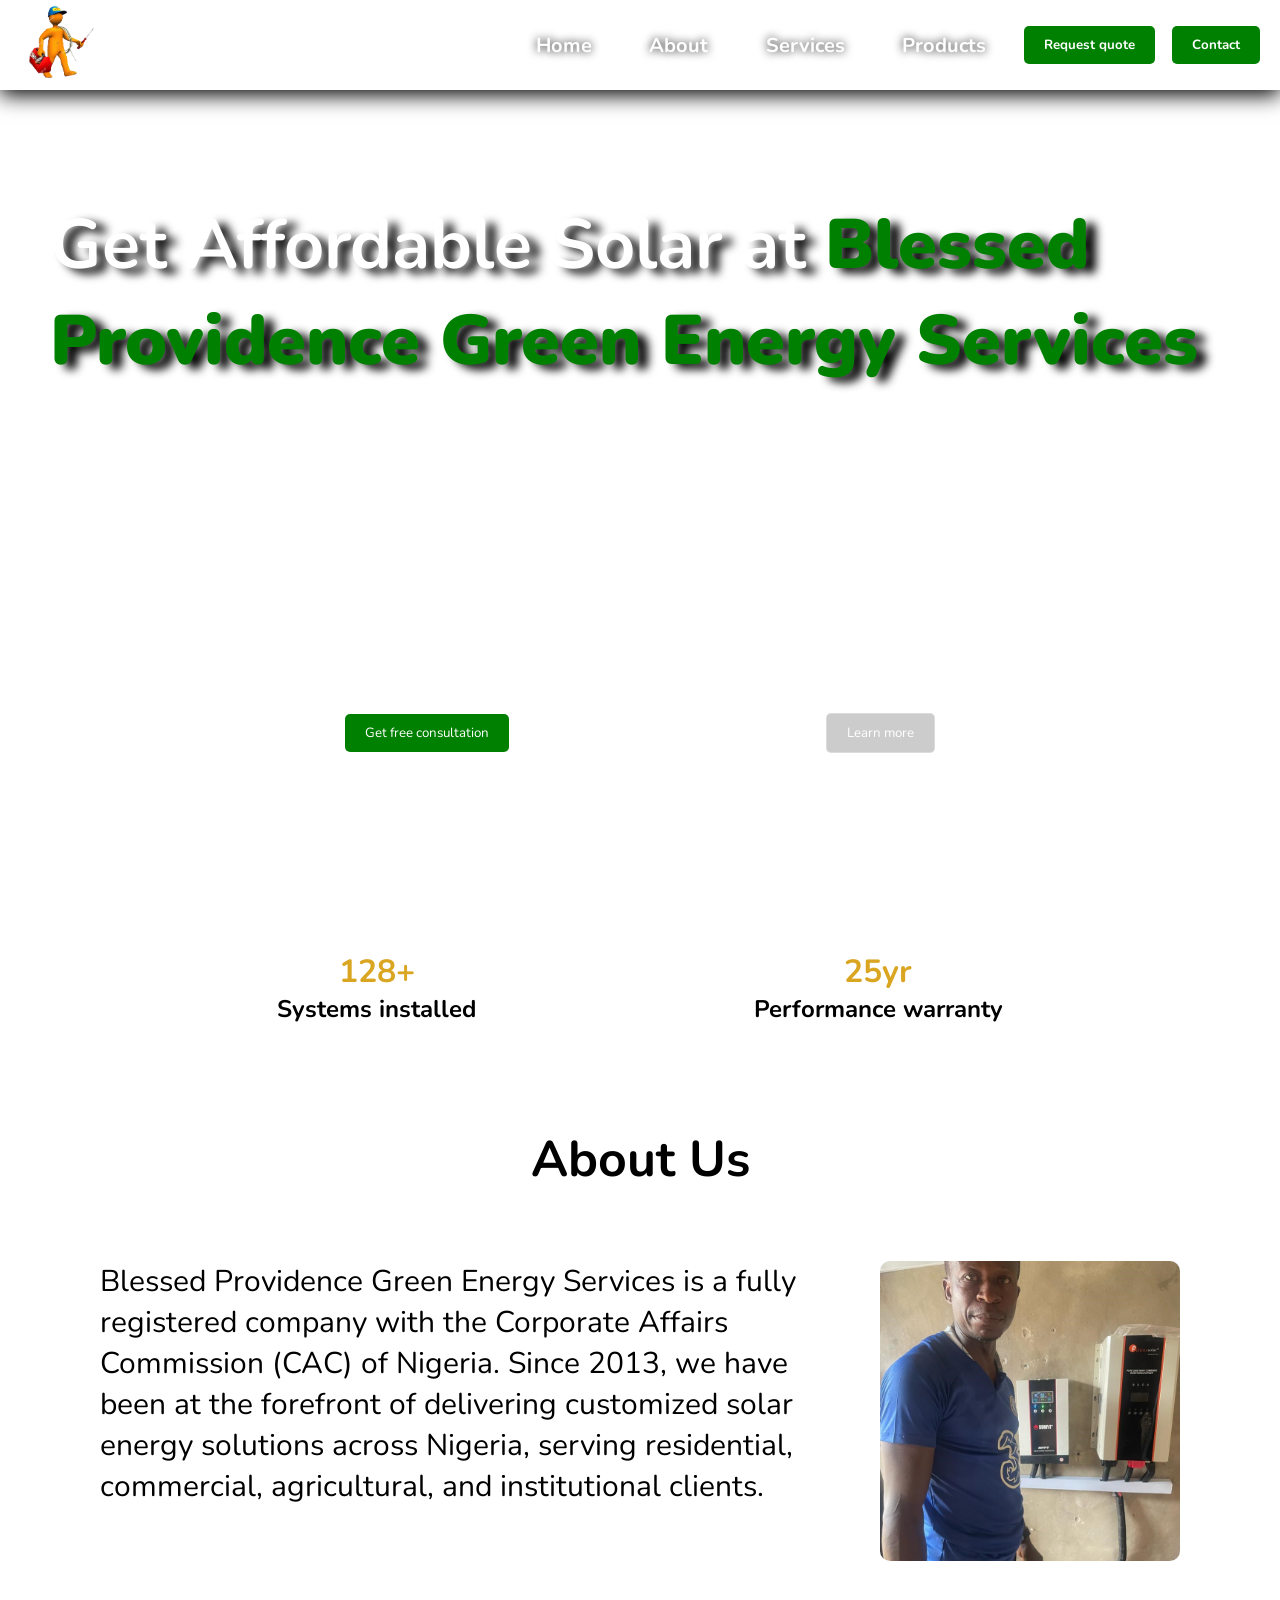
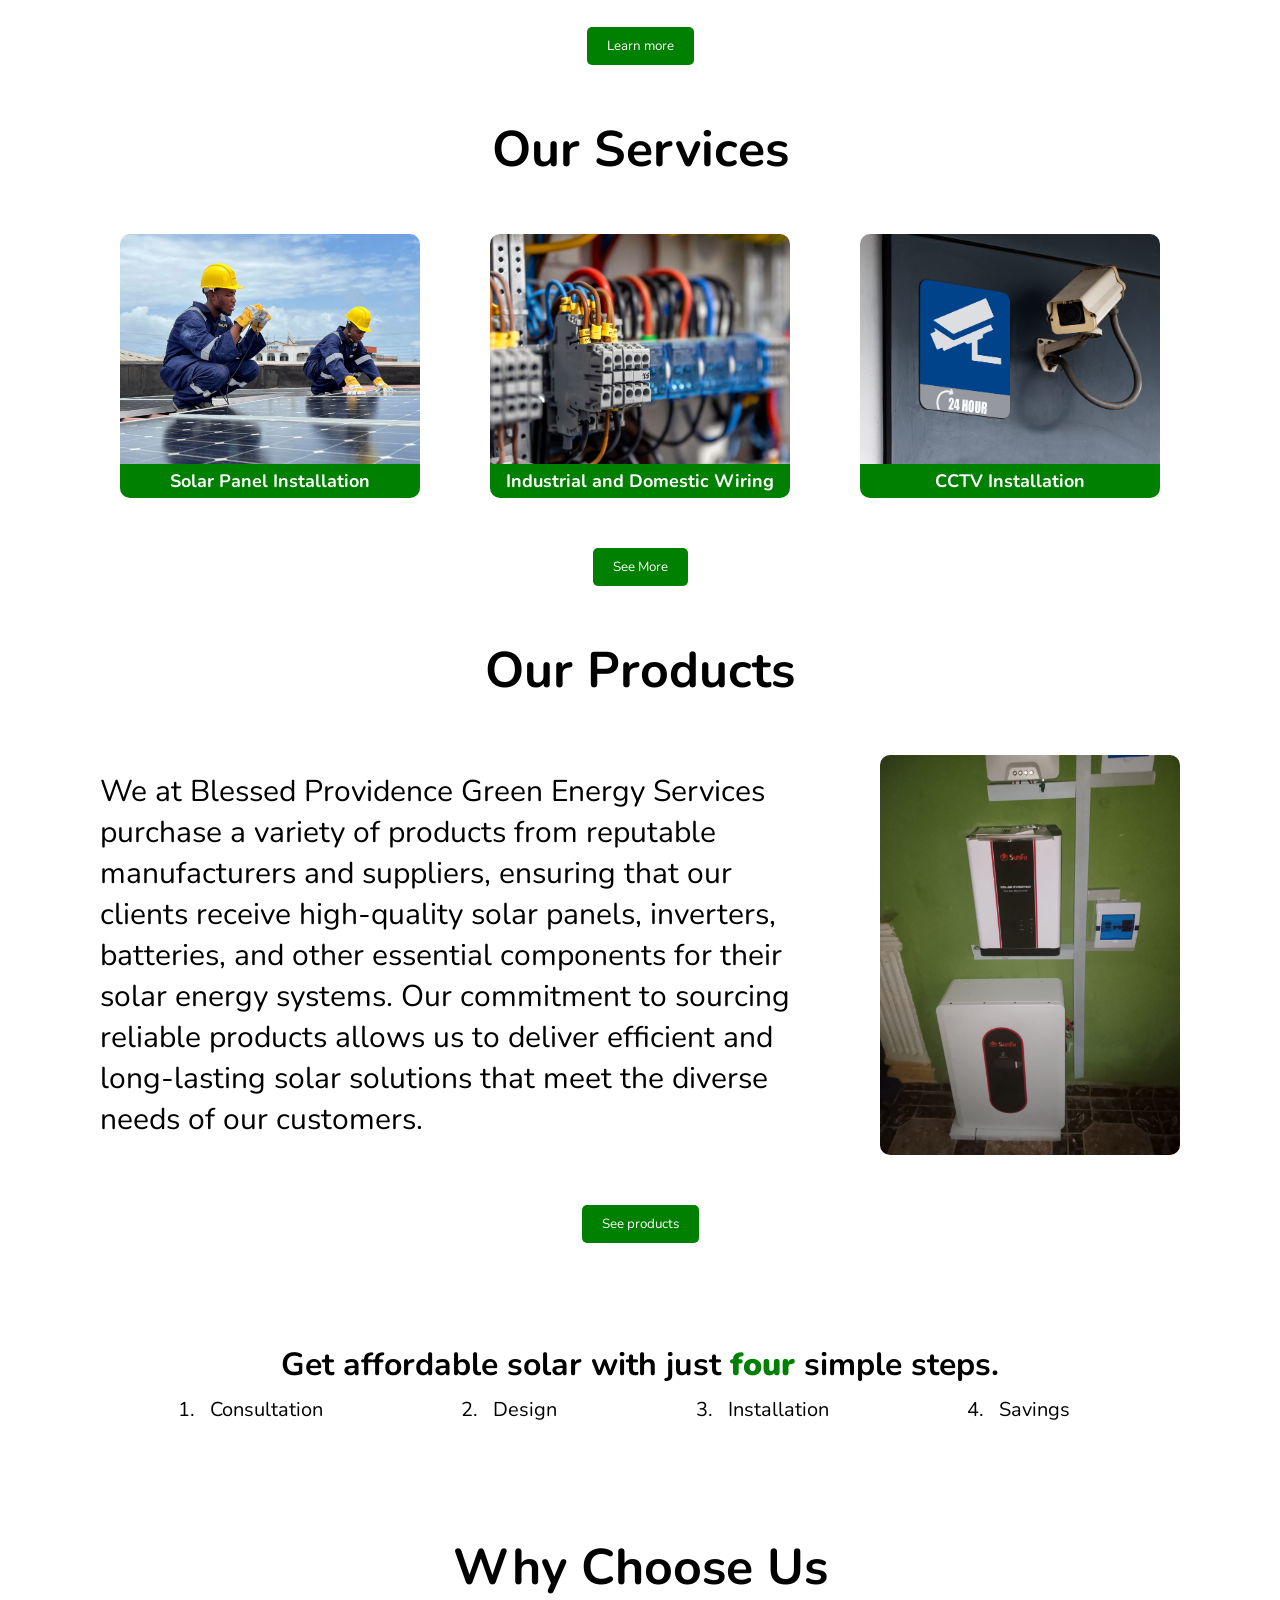
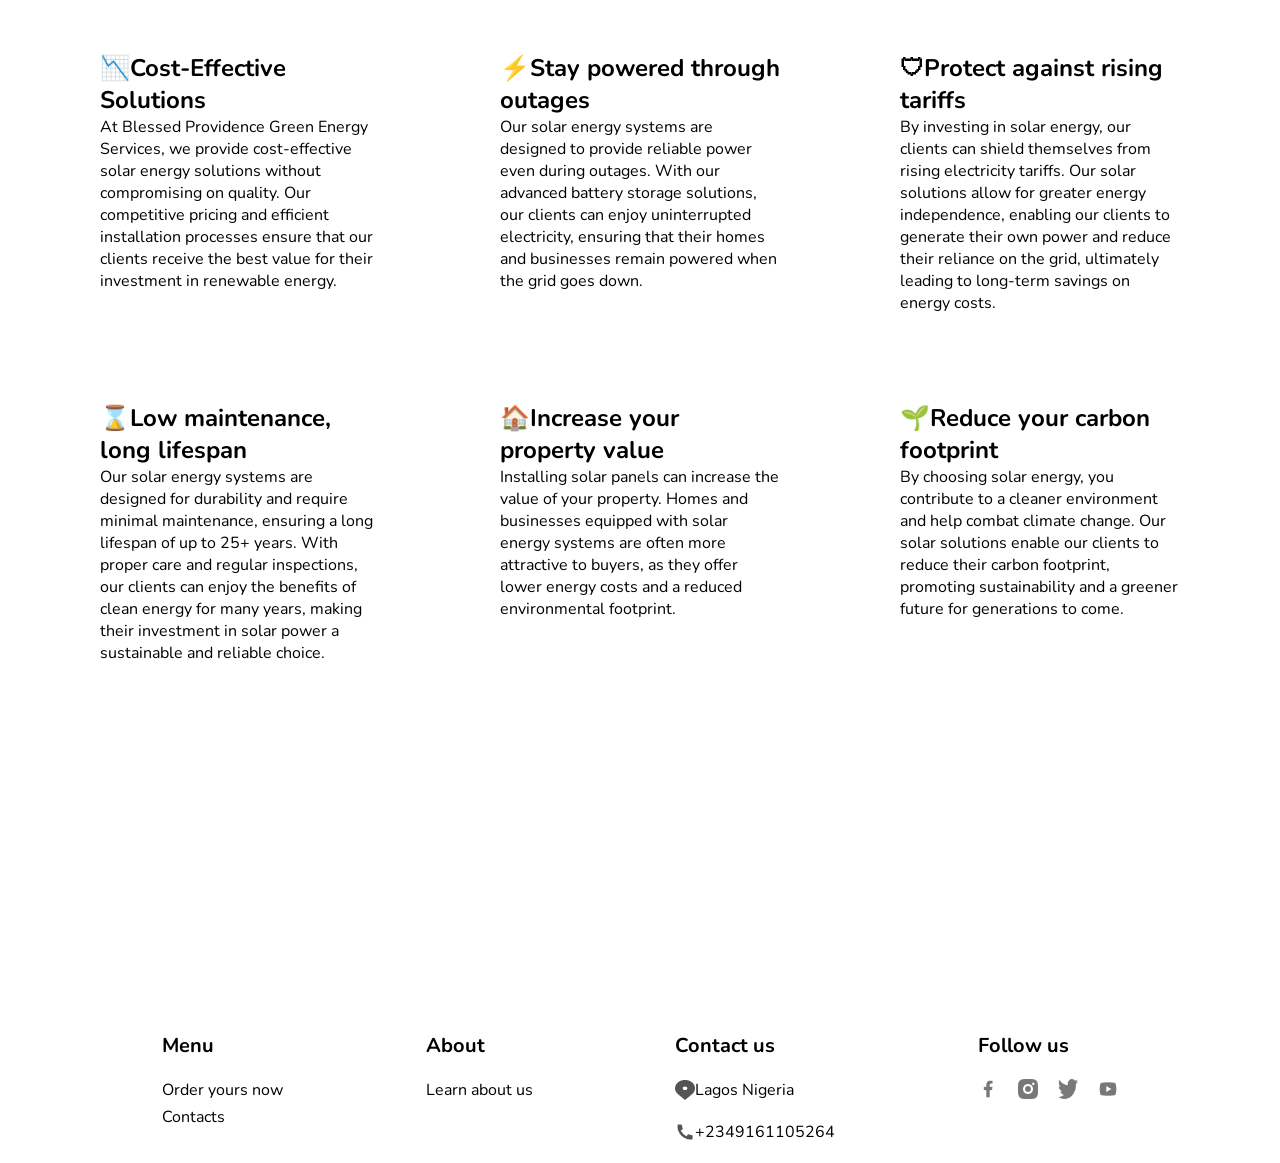
==== index.html @ 36296395 "first commit" ====
<!DOCTYPE html>
<html lang="en">
<head>
    <meta charset="UTF-8">
    <meta name="viewport" content="width=device-width, initial-scale=1.0">
    <title>We Install Solar</title>
    <link rel="stylesheet" href="style.css">
</head>
<body>
    <header>
        <img src="images/BEEPEEGES_logo-removebg-preview.png" alt="Logo">
        <nav>
            <a class="link" href="/index.html">Home</a>
            <a class="link" href="/about.html">About</a>
            <a class="link" href="/services.html">Services</a>
            <a class="link" href="/products.html">Products</a>
            <a href="mailto:poyeinlayifa@yahoo.com"><button>Request quote</button></a>
            <a href="https://wa.me/2348078915722" target="_blank"><button>Contact</button></a>
        </nav>
    </header>
    <main>
        <h1>Get Affordable Solar at <span>Blessed Providence Green Energy Services</span></h1>
        <div class="description">
            <h3>Blessed Providence Green Energy Services:</h3>
            <p>Solar installation</p>
            <p>CCTV installation</p>
        </div>
        <div class="main-buttons">
            <a href="mailto:poyeinlayifa@yahoo.com"><button class="consult">Get free consultation</button></a>
            <a href="/about.html"><button class="more">Learn more</button></a>
        </div>
    </main>
    <section class="info">
        <div class="sec">
            <h1>128+</h1>
            <h2>Systems installed</h2>
        </div>
        <div class="sec">
            <h1>25yr</h1>
            <h2>Performance warranty</h2>
        </div>
    </section>
    <section class="about">
        <h1>About Us</h1>
        <div class="left-about">
            <p>
                Blessed Providence Green Energy Services is a fully registered 
                company with the Corporate Affairs Commission (CAC) of Nigeria. 
                Since 2013, we have been at the forefront of delivering customized 
                solar energy solutions across Nigeria, serving residential, 
                commercial, agricultural, and institutional clients.
            </p>
            <img src="/images/IMG-20250918-WA0032.jpg" alt="About image">
        </div>
        <a href="/about.html"><button class="more">Learn more</button></a>
    </section>
    <section class="services">
        <h1>Our Services</h1>
        <div class="left-services">
            <div class="photo">
                <img src="/images/services/Panel.jpeg" alt="panel">
                <h3>Solar Panel Installation</h3>
            </div>
            <div class="photo">
                <img src="/images/services/Screenshot (21).png" alt="wiring">
                <h3>Industrial and Domestic Wiring</h3>
            </div>
            <div class="photo">
                <img src="/images/services/vecteezy_outdoor-white-cctv-on-wall-building-with-sign-icon-camera_11374738.jpg" alt="cctv">
                <h3>CCTV Installation</h3>
            </div>
        </div>
        <a href="/services.html"><button class="see">See More</button></a>
    </section>
    <section class="products">
        <h1>Our Products</h1>
        <div class="product-side">
            <p>
                We at Blessed Providence Green Energy Services purchase a 
                variety of products from reputable manufacturers and 
                suppliers, ensuring that our clients receive high-quality 
                solar panels, inverters, batteries, and other essential 
                components for their solar energy systems. Our commitment 
                to sourcing reliable products allows us to deliver efficient 
                and long-lasting solar solutions that meet the diverse needs 
                of our customers.
            </p>
            <img src="/images/WhatsApp Image 2026-08-04 at 17.08.14.jpeg" alt="">
        </div>
        <a href="/products.html"><button>See products</button></a>
    </section>
    <section class="steps">
        <h3>Get affordable solar with just <span>four</span> simple steps.</h3>
        <ol>
            <li>Consultation</li>
            <li>Design</li>
            <li>Installation</li>
            <li>Savings</li>
        </ol>
    </section>
    <section class="reason">
        <h1>Why Choose Us</h1>
        <div class="reason-side">
            <div class="cost">
                <h2>📉Cost-Effective Solutions</h2>
                <p>
                    At Blessed Providence Green Energy Services, we provide 
                    cost-effective solar energy solutions without 
                    compromising on quality. Our competitive pricing and 
                    efficient installation processes ensure that our clients 
                    receive the best value for their investment in renewable 
                    energy.
                </p>
            </div>
            <div class="cost">
                <h2>⚡Stay powered through outages</h2>
                <p>
                    Our solar energy systems are designed to provide reliable 
                    power even during outages. With our advanced battery 
                    storage solutions, our clients can enjoy uninterrupted 
                    electricity, ensuring that their homes and businesses 
                    remain powered when the grid goes down.
                </p>
            </div>
            <div class="cost">
                <h2>🛡Protect against rising tariffs</h2>
                <p>
                    By investing in solar energy, our clients can shield 
                    themselves from rising electricity tariffs. Our solar 
                    solutions allow for greater energy independence, enabling 
                    our clients to generate their own power and reduce their 
                    reliance on the grid, ultimately leading to long-term 
                    savings on energy costs.
                </p>
            </div>
            <div class="cost">
                <h2>⌛Low maintenance, long lifespan</h2>
                <p>
                    Our solar energy systems are designed for durability and 
                    require minimal maintenance, ensuring a long lifespan of 
                    up to 25+ years. With proper care and regular 
                    inspections, our clients can enjoy the benefits of clean 
                    energy for many years, making their investment in solar 
                    power a sustainable and reliable choice.
                </p>
            </div>
            <div class="cost">
                <h2>🏠Increase your property value</h2>
                <p>
                    Installing solar panels can increase the value of your 
                    property. Homes and businesses equipped with solar energy 
                    systems are often more attractive to buyers, as they offer 
                    lower energy costs and a reduced environmental footprint.
                </p>
            </div>
            <div class="cost">
                <h2>🌱Reduce your carbon footprint</h2>
                <p>
                    By choosing solar energy, you contribute to a cleaner 
                    environment and help combat climate change. Our solar 
                    solutions enable our clients to reduce their carbon 
                    footprint, promoting sustainability and a greener future 
                    for generations to come.
                </p>
            </div>
        </div>
    </section>
    <section class="open">
        <h1>Opening Hours</h1>
        <div class="days">
            <div class="opening-days">
                <h2>Monday - Friday</h2>
                <p>10AM - 9PM</p>
            </div>
            <div class="opening-days">
                <h2>Saturday</h2>
                <p>10AM - 11PM</p>
            </div>
            <div class="opening-days">
                <h2>Sunday</h2>
                <p>--------</p>
            </div>
        </div>
    </section>
    <footer>
        <div class="foot">
            <h1>Menu</h1>
            <div class="menu-links">
                <a href="">Order yours now</a>
                <a href="Contacts">Contacts</a>
            </div>
        </div>
        <div class="foot">
            <h1>About</h1>
            <a href="/about.html">Learn about us</a>
        </div>
        <div class="foot">
            <h1>Contact us</h1>
            <div class="contact-links">
                <div class="contact-link">
                    <img src="/images/icons/Vector.png" alt="">
                    <a href="https://www.google.com/maps/search/?api=1&query=Lagos+Nigeria" target="_blank" rel="noopener noreferrer">
                        Lagos Nigeria
                    </a>
                </div>
                <div class="contact-link">
                    <img src="/images/icons/Frame (4).png" alt="">
                    <a href="Number">+2349161105264</a>
                </div>
            </div>
        </div>
        <div class="follow-us">
            <h1>Follow us</h1>
            <div class="follow-links">
                <img src="/images/icons/Frame (2).png" alt="">
                <img src="/images/icons/Vector (1).png" alt="">
                <img src="/images/icons/Vector (2).png" alt="">
                <img src="/images/icons/Frame (3).png" alt="">
            </div>
        </div>
    </footer>
</body>
</html>
---- style.css ----
@import url('https://fonts.googleapis.com/css2?family=Nunito:ital,wght@0,200..1000;1,200..1000&display=swap');

*{
    margin: 0;
    padding: 0;
    box-sizing: border-box;
    background-color: white;
    font-family: "Nunito", sans-serif;
}

body{
    display: flex;
    align-items: center;
    justify-content: center;
    flex-direction: column;
}

header{
    display: flex;
    align-items: center;
    justify-content: space-between;
    background-color: rgba(0, 0, 0, 0);
    width: 100%;
    padding: 5px 20px;
    box-shadow: 0px 5px 20px;
    position: fixed;
    top: 0%;
    z-index: 1;
}

header img{
    color: green;
    background: none;
    height: 80px;
    width: 75px;
    font-weight: 900;
}

nav{
    display: flex;
    align-items: center;
    justify-content: space-between;
    background: none;
    width: 60%;
    font-size: 20px;
    font-weight: 700;
}

nav a{
    background: none;
}

.link{
    text-shadow: 0px 0px 10px black;
    padding: 10px 20px;
    text-decoration: none;
    color: white;
    transition: transform 0.3s;
    border-radius: 5px;
}

.link:hover{
    box-shadow: 0px 5px 10px black;
    transform: translateY(-5px);
}

nav button{
    border: none;
    background-color: green;
    padding: 10px 20px;
    color: white;
    font-weight: 700;
    transition: background-color 0.3s, color 0.3s, transform 0.3s;
    cursor: pointer;
    border-radius: 5px;
}

nav button:hover{
    background-color: rgb(0, 77, 0);
    color: white;
    box-shadow: 0px 5px 10px black;
    transform: translateY(-5px);
}

main{
    display: flex;
    align-items: center;
    justify-content: space-evenly;
    flex-direction: column;
    width: 100%;
    height: 100vh;
    padding: 100px 50px 50px 50px;
    background: linear-gradient(rgba(0, 0, 0, 0.3)), url(/images/vecteezy_a-scenic-view-of-solar-panels-reflecting-the-sunset-in-a_69635307.jpg);
    background-attachment: fixed;
    background-repeat: no-repeat;
    background-size: cover;
}

main h1{
    background: none;
    color: white;
    font-size: 70px;
    text-shadow: 10px 5px 10px black;
}
 
main h1 span{
    font-weight: 900;
    background: none;
    color: green;
}

.description{
    display: flex;
    align-items: center;
    justify-content: space-between;
    width: 100%;
    background: none;
}

.description h3{
    color: white;
    font-size: 40px;
    background: none;
}

.description p{
    color: white;
    font-size: 30px;
    background: none;
}

.main-buttons{
    border-top: 1px solid rgba(255, 255, 255, 0.3);
    display: flex;
    align-items: center;
    justify-content: space-between;
    width: 100%;
    padding: 20px 25% 0px 25%;
    background: none;
}

.main-buttons a{
    background: none;
}

.consult{
    color: white;
    background-color: green;
    padding: 10px 20px;
    border: none;
    cursor: pointer;
    transition: background-color 0.3s, color 0.3s, transform 0.3s;
    border-radius: 5px;
}

.consult:hover{
    transform: scale(1.1);
    background-color: rgb(0, 77, 0);
    color: white;
}

.more{
    color: white;
    background-color: rgba(0, 0, 0, 0.2);
    padding: 10px 20px;
    border: 1px solid rgba(255, 255, 255, 0.3);
    cursor: pointer;
    transition: background-color 0.3s, color 0.3s, transform 0.3s;
    border-radius: 5px;
}

.more:hover{
    transform: scale(1.1);
    background-color: rgba(0, 0, 0, 0.5);
    color: white;
}

.info{
    display: flex;
    align-items: center;
    justify-content: space-evenly;
    width: 100%;
}

.sec{
    display: flex;
    align-items: center;
    justify-content: center;
    flex-direction: column;
    padding: 50px 0px;
}

.sec h1{
    color: goldenrod;
    font-size: 32px;
}

.sec h2{
    color: black;
    font-size: 24px;
}

.about{
    display: flex;
    align-items: center;
    justify-content: space-between;
    flex-direction: column;
    height: 640px;
    padding: 50px;
    background-color: white;
    color: black;
}

.about h1{
    font-size: 50px;
    background: none;
}

.left-about{
    display: flex;
    align-items: start;
    justify-content: space-between;
    padding: 50px;
    background-color: white;
    color: black;
    width: 100%;
}

.left-about p{
    padding: 0px 50px 0px 0px;
    font-size: 30px;
    background: none;
}

.left-about img{
    border-radius: 10px;
    width: 300px;
    height: auto;
    object-fit: cover;
    transition: transform 0.3s;
}

.left-about img:hover{
    transform: scale(1.03);
}

.about button{
    color: white;
    background-color: green;
    padding: 10px 20px;
    border: none;
    cursor: pointer;
    transition: background-color 0.3s, color 0.3s, transform 0.3s;
    border-radius: 5px;
}

.about button:hover{
    transform: scale(1.1);
    background-color: rgb(0, 77, 0);
    color: white;
}

.services{
    display: flex;
    align-items: center;
    justify-content: space-between;
    flex-direction: column;
    width: 100%;
}

.services h1{
    font-size: 50px;
    background: none;
}

.left-services{
    display: flex;
    align-items: center;
    justify-content: space-evenly;
    width: 100%;
    padding: 50px;
}

.photo{
    display: flex;
    align-items: center;
    justify-content: space-between;
    flex-direction: column;
    width: fit-content;
    border-radius: 10px;
    contain: content;
    transition: transform 0.3s, box-shadow 0.3s;
}

.photo:hover{
    transform: translateY(-10px);
    box-shadow: 0px 10px 5px black;
}

.photo img{
    width: 300px;
    height: 230px;
    object-fit: cover;
}

.photo h3{
    font-size: 18px;
    color: white;
    background-color: green;
    width: 100%;
    text-align: center;
    padding: 5px;
}

.services button{
    color: white;
    background-color: green;
    padding: 10px 20px;
    border: none;
    cursor: pointer;
    transition: background-color 0.3s, color 0.3s, transform 0.3s;
    border-radius: 5px;
}

.services button:hover{
    transform: scale(1.1);
    background-color: rgb(0, 77, 0);
    color: white;
}

.products{
    display: flex;
    align-items: center;
    justify-content: space-between;
    flex-direction: column;
    padding: 50px;
    width: 100%;
}

.products h1{
    font-size: 50px;
    background: none;
}

.product-side{
    display: flex;
    align-items: center;
    justify-content: space-between;
    width: 100%;
    padding: 50px;
}

.product-side p{
    font-size: 30px;
    width: 65%;
    background: none;
}

.product-side img{
    border-radius: 10px;
    width: 300px;
    height: auto;
    object-fit: cover;
    transition: transform 0.3s;
}

.product-side img:hover{
    transform: scale(1.03);
}

.products button{
    background-color: green;
    color: white;
    padding: 10px 20px;
    border: none;
    border-radius: 5px;
}

.steps{
    display: flex;
    align-items: center;
    justify-content: space-evenly;
    flex-direction: column;
    padding: 50px;
    width: 100%;
}

.steps h3{
    font-size: 32px;
    background: none;
}

.steps h3 span{
    font-weight: 900;
    background: none;
    color: green;
}

.steps ol{
    display: flex;
    align-items: center;
    justify-content: space-evenly;
    width: 100%;
}

ol li{
    padding: 10px;
    font-size: 20px;
    background: none;
    color: black;
}

.reason{
    display: flex;
    align-items: center;
    justify-content: space-between;
    flex-direction: column;
    background-image: url(/images/clyde-rs-4XbZCfU2Uoo-unsplash.jpg);
    background-size: cover;
    background-position: center;
    background-attachment: fixed;
    background-repeat: no-repeat;
    width: 100%;
    height: fit-content;
    padding: 50px;
}

.reason h1{
    font-size: 50px;
    background: none;
}

.reason-side{
    display: grid;
    grid-template-columns: repeat(3, 2fr);
    grid-gap: 20px;
    align-items: start;
    justify-content: space-between;
    width: 100%;
    background: none;
}

.cost{
    display: flex;
    align-items: start;
    justify-content: start;
    flex-direction: column;
    background-color: white;
    width: 100%;
    height: 330px;
    padding: 50px;
}

.cost h2{
    font-size: 24px;
    background: none;
}

.cost p{
    font-size: 16px;
    background: none;
}

.open{
    margin-top: 50px;
    display: flex;
    flex-direction: column;
    align-items: center;
    justify-content: space-between;
    background: linear-gradient(rgba(0, 0, 0, 0.3)), url(/images/wind-solar.jpg);
    width: 90%;
    height: 230px;
    padding: 50px;
    text-align: center;
    background-position: center;
    background-size: cover;
    background-repeat: no-repeat;
}

.open h1{
    color: white;
    background: none;
}

.days{
    display: flex;
    align-items: center;
    justify-content: space-evenly;
    width: 100%;
    background: none;
}

.opening-days{
    display: flex;
    flex-direction: column;
    align-items: center;
    justify-content: center;
    background: none;
}

.opening-days h2{
    font-size: 30px;
    color: white;
    background: none;
}

.opening-days p{
    font-size: 20px;
    color: white;
    background: none;
}

footer{
    display: flex;
    align-items: start;
    justify-content: space-evenly;
    width: 100%;
    padding: 20px;
    background: none;
}

.foot{
    display: flex;
    flex-direction: column;
    gap: 20px;
}

.foot h1{
    font-size: 20px;
}

.menu-links{
    display: flex;
    flex-direction: column;
    gap: 5px;
}

.menu-links a{
    color: black;
    text-decoration: none;
}

.foot a{
    text-decoration: none;
    color: black;
}

.about-links{
    display: flex;
    flex-direction: column;
    gap: 5px;
}

.about-links a{
    color: black;
    text-decoration: none;
}

.contact-links{
    display: flex;
    flex-direction: column;
    gap: 20px;
}

.contact-link{
    display: flex;
    align-items: center;
}

.contact-link img{
    width: 20px;
    height: 20px;
}

.contact-link a{
    color: black;
    text-decoration: none;
}

.follow-us{
    display: flex;
    flex-direction: column;
    align-items: start;
    gap: 20px;
}

.follow-us h1{
    font-size: 20px;
}

.follow-links{
    display: flex;
    gap: 20px;
}

.follow-links img{
    width: 20px;
    height: 20px;
}
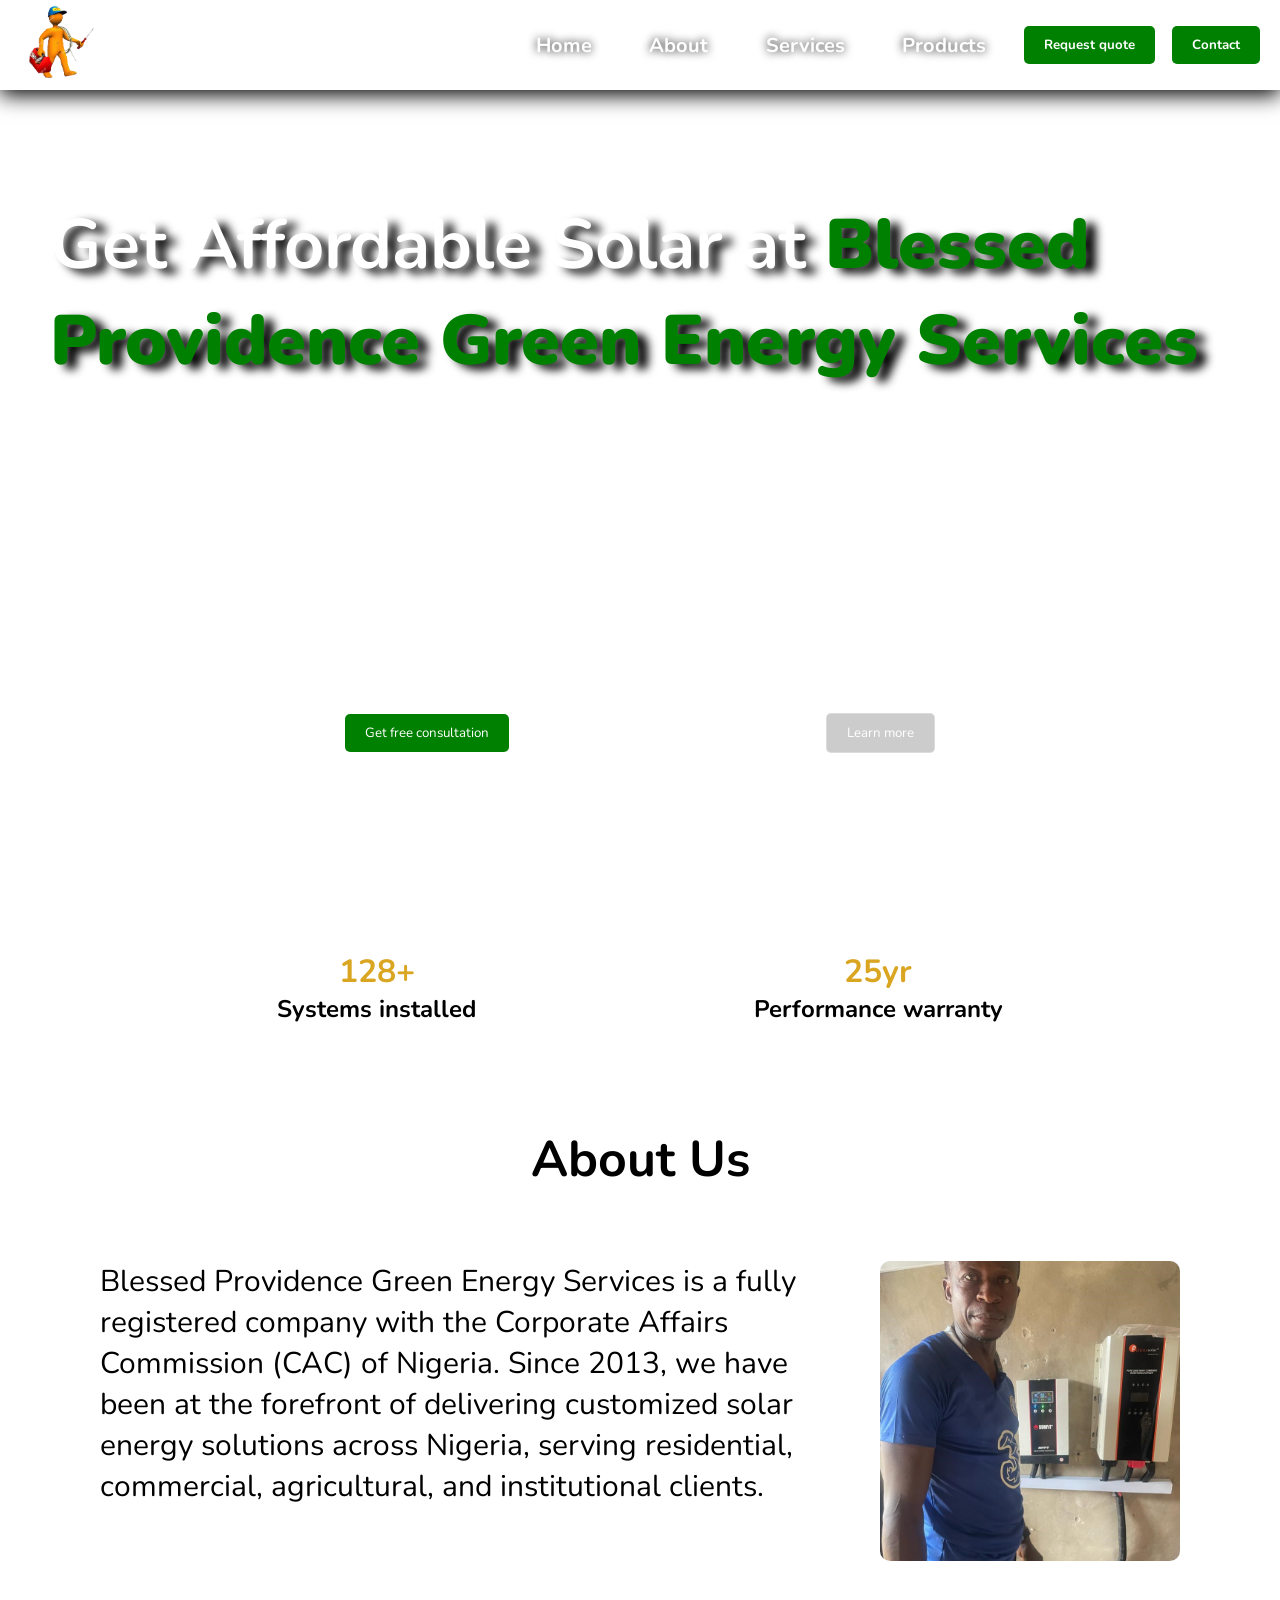
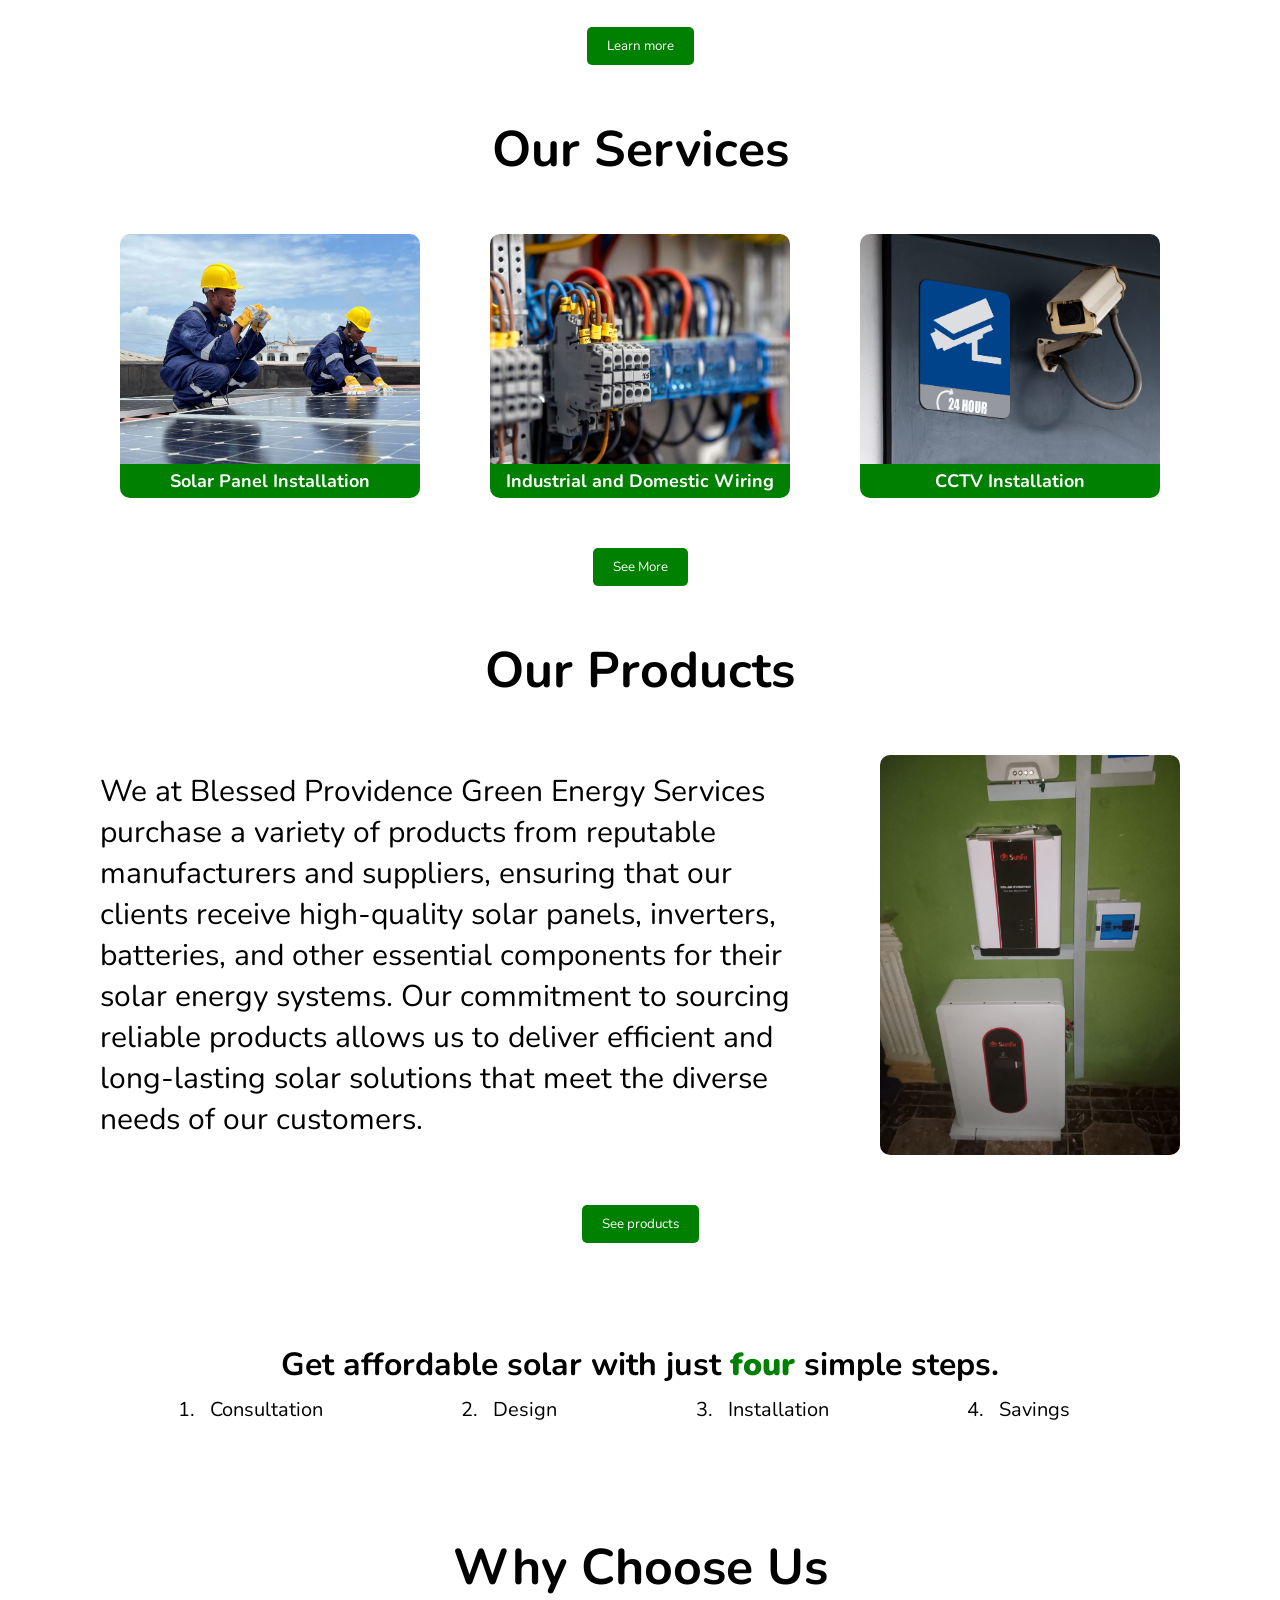
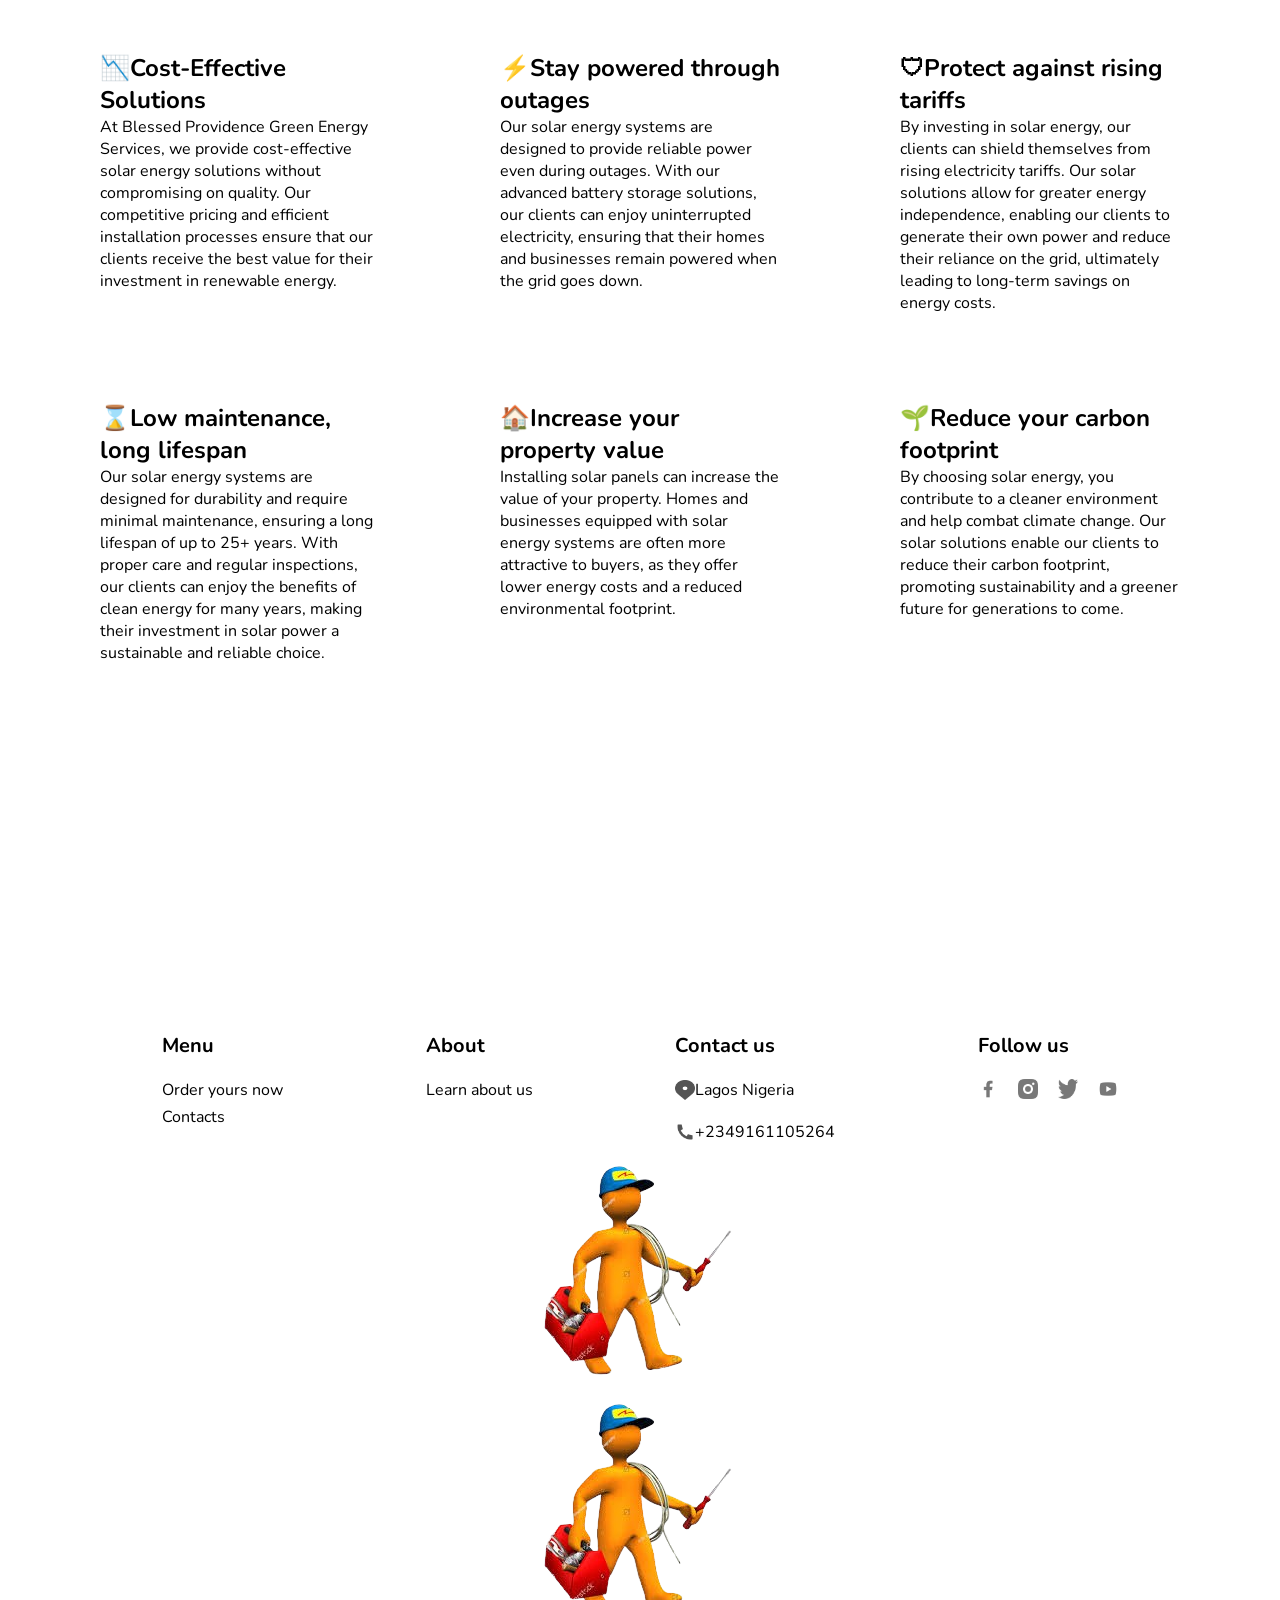
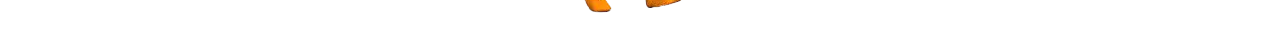
==== commit ff1b36b9: "added changes" ====
--- a/index.html
+++ b/index.html
@@ -7,217 +7,241 @@
     <link rel="stylesheet" href="style.css">
 </head>
 <body>
-    <header>
-        <img src="images/BEEPEEGES_logo-removebg-preview.png" alt="Logo">
-        <nav>
-            <a class="link" href="/index.html">Home</a>
-            <a class="link" href="/about.html">About</a>
-            <a class="link" href="/services.html">Services</a>
-            <a class="link" href="/products.html">Products</a>
-            <a href="mailto:poyeinlayifa@yahoo.com"><button>Request quote</button></a>
-            <a href="https://wa.me/2348078915722" target="_blank"><button>Contact</button></a>
-        </nav>
-    </header>
-    <main>
-        <h1>Get Affordable Solar at <span>Blessed Providence Green Energy Services</span></h1>
-        <div class="description">
-            <h3>Blessed Providence Green Energy Services:</h3>
-            <p>Solar installation</p>
-            <p>CCTV installation</p>
-        </div>
-        <div class="main-buttons">
-            <a href="mailto:poyeinlayifa@yahoo.com"><button class="consult">Get free consultation</button></a>
+    <div class="desktop">
+        <header>
+            <img src="images/BEEPEEGES_logo-removebg-preview.png" alt="Logo">
+            <nav>
+                <a class="link" href="/index.html">Home</a>
+                <a class="link" href="/about.html">About</a>
+                <a class="link" href="/services.html">Services</a>
+                <a class="link" href="/products.html">Products</a>
+                <a href="mailto:poyeinlayifa@yahoo.com"><button>Request quote</button></a>
+                <a href="https://wa.me/2348078915722" target="_blank"><button>Contact</button></a>
+            </nav>
+        </header>
+        <main>
+            <h1>Get Affordable Solar at <span>Blessed Providence Green Energy Services</span></h1>
+            <div class="description">
+                <h3>Blessed Providence Green Energy Services:</h3>
+                <p>Solar installation</p>
+                <p>CCTV installation</p>
+            </div>
+            <div class="main-buttons">
+                <a href="mailto:poyeinlayifa@yahoo.com"><button class="consult">Get free consultation</button></a>
+                <a href="/about.html"><button class="more">Learn more</button></a>
+            </div>
+        </main>
+        <section class="info">
+            <div class="sec">
+                <h1>128+</h1>
+                <h2>Systems installed</h2>
+            </div>
+            <div class="sec">
+                <h1>25yr</h1>
+                <h2>Performance warranty</h2>
+            </div>
+        </section>
+        <section class="about">
+            <h1>About Us</h1>
+            <div class="left-about">
+                <p>
+                    Blessed Providence Green Energy Services is a fully registered 
+                    company with the Corporate Affairs Commission (CAC) of Nigeria. 
+                    Since 2013, we have been at the forefront of delivering customized 
+                    solar energy solutions across Nigeria, serving residential, 
+                    commercial, agricultural, and institutional clients.
+                </p>
+                <img src="/images/IMG-20250918-WA0032.jpg" alt="About image">
+            </div>
             <a href="/about.html"><button class="more">Learn more</button></a>
-        </div>
-    </main>
-    <section class="info">
-        <div class="sec">
-            <h1>128+</h1>
-            <h2>Systems installed</h2>
-        </div>
-        <div class="sec">
-            <h1>25yr</h1>
-            <h2>Performance warranty</h2>
-        </div>
-    </section>
-    <section class="about">
-        <h1>About Us</h1>
-        <div class="left-about">
-            <p>
-                Blessed Providence Green Energy Services is a fully registered 
-                company with the Corporate Affairs Commission (CAC) of Nigeria. 
-                Since 2013, we have been at the forefront of delivering customized 
-                solar energy solutions across Nigeria, serving residential, 
-                commercial, agricultural, and institutional clients.
-            </p>
-            <img src="/images/IMG-20250918-WA0032.jpg" alt="About image">
-        </div>
-        <a href="/about.html"><button class="more">Learn more</button></a>
-    </section>
-    <section class="services">
-        <h1>Our Services</h1>
-        <div class="left-services">
-            <div class="photo">
-                <img src="/images/services/Panel.jpeg" alt="panel">
-                <h3>Solar Panel Installation</h3>
-            </div>
-            <div class="photo">
-                <img src="/images/services/Screenshot (21).png" alt="wiring">
-                <h3>Industrial and Domestic Wiring</h3>
-            </div>
-            <div class="photo">
-                <img src="/images/services/vecteezy_outdoor-white-cctv-on-wall-building-with-sign-icon-camera_11374738.jpg" alt="cctv">
-                <h3>CCTV Installation</h3>
-            </div>
-        </div>
-        <a href="/services.html"><button class="see">See More</button></a>
-    </section>
-    <section class="products">
-        <h1>Our Products</h1>
-        <div class="product-side">
-            <p>
-                We at Blessed Providence Green Energy Services purchase a 
-                variety of products from reputable manufacturers and 
-                suppliers, ensuring that our clients receive high-quality 
-                solar panels, inverters, batteries, and other essential 
-                components for their solar energy systems. Our commitment 
-                to sourcing reliable products allows us to deliver efficient 
-                and long-lasting solar solutions that meet the diverse needs 
-                of our customers.
-            </p>
-            <img src="/images/WhatsApp Image 2026-08-04 at 17.08.14.jpeg" alt="">
-        </div>
-        <a href="/products.html"><button>See products</button></a>
-    </section>
-    <section class="steps">
-        <h3>Get affordable solar with just <span>four</span> simple steps.</h3>
-        <ol>
-            <li>Consultation</li>
-            <li>Design</li>
-            <li>Installation</li>
-            <li>Savings</li>
-        </ol>
-    </section>
-    <section class="reason">
-        <h1>Why Choose Us</h1>
-        <div class="reason-side">
-            <div class="cost">
-                <h2>📉Cost-Effective Solutions</h2>
+        </section>
+        <section class="services">
+            <h1>Our Services</h1>
+            <div class="left-services">
+                <div class="photo">
+                    <img src="/images/services/Panel.jpeg" alt="panel">
+                    <h3>Solar Panel Installation</h3>
+                </div>
+                <div class="photo">
+                    <img src="/images/services/Screenshot (21).png" alt="wiring">
+                    <h3>Industrial and Domestic Wiring</h3>
+                </div>
+                <div class="photo">
+                    <img src="/images/services/vecteezy_outdoor-white-cctv-on-wall-building-with-sign-icon-camera_11374738.jpg" alt="cctv">
+                    <h3>CCTV Installation</h3>
+                </div>
+            </div>
+            <a href="/services.html"><button class="see">See More</button></a>
+        </section>
+        <section class="products">
+            <h1>Our Products</h1>
+            <div class="product-side">
                 <p>
-                    At Blessed Providence Green Energy Services, we provide 
-                    cost-effective solar energy solutions without 
-                    compromising on quality. Our competitive pricing and 
-                    efficient installation processes ensure that our clients 
-                    receive the best value for their investment in renewable 
-                    energy.
+                    We at Blessed Providence Green Energy Services purchase a 
+                    variety of products from reputable manufacturers and 
+                    suppliers, ensuring that our clients receive high-quality 
+                    solar panels, inverters, batteries, and other essential 
+                    components for their solar energy systems. Our commitment 
+                    to sourcing reliable products allows us to deliver efficient 
+                    and long-lasting solar solutions that meet the diverse needs 
+                    of our customers.
                 </p>
-            </div>
-            <div class="cost">
-                <h2>⚡Stay powered through outages</h2>
-                <p>
-                    Our solar energy systems are designed to provide reliable 
-                    power even during outages. With our advanced battery 
-                    storage solutions, our clients can enjoy uninterrupted 
-                    electricity, ensuring that their homes and businesses 
-                    remain powered when the grid goes down.
-                </p>
-            </div>
-            <div class="cost">
-                <h2>🛡Protect against rising tariffs</h2>
-                <p>
-                    By investing in solar energy, our clients can shield 
-                    themselves from rising electricity tariffs. Our solar 
-                    solutions allow for greater energy independence, enabling 
-                    our clients to generate their own power and reduce their 
-                    reliance on the grid, ultimately leading to long-term 
-                    savings on energy costs.
-                </p>
-            </div>
-            <div class="cost">
-                <h2>⌛Low maintenance, long lifespan</h2>
-                <p>
-                    Our solar energy systems are designed for durability and 
-                    require minimal maintenance, ensuring a long lifespan of 
-                    up to 25+ years. With proper care and regular 
-                    inspections, our clients can enjoy the benefits of clean 
-                    energy for many years, making their investment in solar 
-                    power a sustainable and reliable choice.
-                </p>
-            </div>
-            <div class="cost">
-                <h2>🏠Increase your property value</h2>
-                <p>
-                    Installing solar panels can increase the value of your 
-                    property. Homes and businesses equipped with solar energy 
-                    systems are often more attractive to buyers, as they offer 
-                    lower energy costs and a reduced environmental footprint.
-                </p>
-            </div>
-            <div class="cost">
-                <h2>🌱Reduce your carbon footprint</h2>
-                <p>
-                    By choosing solar energy, you contribute to a cleaner 
-                    environment and help combat climate change. Our solar 
-                    solutions enable our clients to reduce their carbon 
-                    footprint, promoting sustainability and a greener future 
-                    for generations to come.
-                </p>
-            </div>
-        </div>
-    </section>
-    <section class="open">
-        <h1>Opening Hours</h1>
-        <div class="days">
-            <div class="opening-days">
-                <h2>Monday - Friday</h2>
-                <p>10AM - 9PM</p>
-            </div>
-            <div class="opening-days">
-                <h2>Saturday</h2>
-                <p>10AM - 11PM</p>
-            </div>
-            <div class="opening-days">
-                <h2>Sunday</h2>
-                <p>--------</p>
-            </div>
-        </div>
-    </section>
-    <footer>
-        <div class="foot">
-            <h1>Menu</h1>
-            <div class="menu-links">
-                <a href="">Order yours now</a>
-                <a href="Contacts">Contacts</a>
-            </div>
-        </div>
-        <div class="foot">
-            <h1>About</h1>
-            <a href="/about.html">Learn about us</a>
-        </div>
-        <div class="foot">
-            <h1>Contact us</h1>
-            <div class="contact-links">
-                <div class="contact-link">
-                    <img src="/images/icons/Vector.png" alt="">
-                    <a href="https://www.google.com/maps/search/?api=1&query=Lagos+Nigeria" target="_blank" rel="noopener noreferrer">
-                        Lagos Nigeria
-                    </a>
-                </div>
-                <div class="contact-link">
-                    <img src="/images/icons/Frame (4).png" alt="">
-                    <a href="Number">+2349161105264</a>
-                </div>
-            </div>
-        </div>
-        <div class="follow-us">
-            <h1>Follow us</h1>
-            <div class="follow-links">
-                <img src="/images/icons/Frame (2).png" alt="">
-                <img src="/images/icons/Vector (1).png" alt="">
-                <img src="/images/icons/Vector (2).png" alt="">
-                <img src="/images/icons/Frame (3).png" alt="">
-            </div>
-        </div>
-    </footer>
+                <img src="/images/WhatsApp Image 2026-08-04 at 17.08.14.jpeg" alt="">
+            </div>
+            <a href="/products.html"><button>See products</button></a>
+        </section>
+        <section class="steps">
+            <h3>Get affordable solar with just <span>four</span> simple steps.</h3>
+            <ol>
+                <li>Consultation</li>
+                <li>Design</li>
+                <li>Installation</li>
+                <li>Savings</li>
+            </ol>
+        </section>
+        <section class="reason">
+            <h1>Why Choose Us</h1>
+            <div class="reason-side">
+                <div class="cost">
+                    <h2>📉Cost-Effective Solutions</h2>
+                    <p>
+                        At Blessed Providence Green Energy Services, we provide 
+                        cost-effective solar energy solutions without 
+                        compromising on quality. Our competitive pricing and 
+                        efficient installation processes ensure that our clients 
+                        receive the best value for their investment in renewable 
+                        energy.
+                    </p>
+                </div>
+                <div class="cost">
+                    <h2>⚡Stay powered through outages</h2>
+                    <p>
+                        Our solar energy systems are designed to provide reliable 
+                        power even during outages. With our advanced battery 
+                        storage solutions, our clients can enjoy uninterrupted 
+                        electricity, ensuring that their homes and businesses 
+                        remain powered when the grid goes down.
+                    </p>
+                </div>
+                <div class="cost">
+                    <h2>🛡Protect against rising tariffs</h2>
+                    <p>
+                        By investing in solar energy, our clients can shield 
+                        themselves from rising electricity tariffs. Our solar 
+                        solutions allow for greater energy independence, enabling 
+                        our clients to generate their own power and reduce their 
+                        reliance on the grid, ultimately leading to long-term 
+                        savings on energy costs.
+                    </p>
+                </div>
+                <div class="cost">
+                    <h2>⌛Low maintenance, long lifespan</h2>
+                    <p>
+                        Our solar energy systems are designed for durability and 
+                        require minimal maintenance, ensuring a long lifespan of 
+                        up to 25+ years. With proper care and regular 
+                        inspections, our clients can enjoy the benefits of clean 
+                        energy for many years, making their investment in solar 
+                        power a sustainable and reliable choice.
+                    </p>
+                </div>
+                <div class="cost">
+                    <h2>🏠Increase your property value</h2>
+                    <p>
+                        Installing solar panels can increase the value of your 
+                        property. Homes and businesses equipped with solar energy 
+                        systems are often more attractive to buyers, as they offer 
+                        lower energy costs and a reduced environmental footprint.
+                    </p>
+                </div>
+                <div class="cost">
+                    <h2>🌱Reduce your carbon footprint</h2>
+                    <p>
+                        By choosing solar energy, you contribute to a cleaner 
+                        environment and help combat climate change. Our solar 
+                        solutions enable our clients to reduce their carbon 
+                        footprint, promoting sustainability and a greener future 
+                        for generations to come.
+                    </p>
+                </div>
+            </div>
+        </section>
+        <section class="open">
+            <h1>Opening Hours</h1>
+            <div class="days">
+                <div class="opening-days">
+                    <h2>Monday - Friday</h2>
+                    <p>10AM - 9PM</p>
+                </div>
+                <div class="opening-days">
+                    <h2>Saturday</h2>
+                    <p>10AM - 11PM</p>
+                </div>
+                <div class="opening-days">
+                    <h2>Sunday</h2>
+                    <p>--------</p>
+                </div>
+            </div>
+        </section>
+        <footer>
+            <div class="foot">
+                <h1>Menu</h1>
+                <div class="menu-links">
+                    <a href="">Order yours now</a>
+                    <a href="Contacts">Contacts</a>
+                </div>
+            </div>
+            <div class="foot">
+                <h1>About</h1>
+                <a href="/about.html">Learn about us</a>
+            </div>
+            <div class="foot">
+                <h1>Contact us</h1>
+                <div class="contact-links">
+                    <div class="contact-link">
+                        <img src="/images/icons/Vector.png" alt="">
+                        <a href="https://www.google.com/maps/search/?api=1&query=Lagos+Nigeria" target="_blank" rel="noopener noreferrer">
+                            Lagos Nigeria
+                        </a>
+                    </div>
+                    <div class="contact-link">
+                        <img src="/images/icons/Frame (4).png" alt="">
+                        <a href="Number">+2349161105264</a>
+                    </div>
+                </div>
+            </div>
+            <div class="follow-us">
+                <h1>Follow us</h1>
+                <div class="follow-links">
+                    <img src="/images/icons/Frame (2).png" alt="">
+                    <img src="/images/icons/Vector (1).png" alt="">
+                    <img src="/images/icons/Vector (2).png" alt="">
+                    <img src="/images/icons/Frame (3).png" alt="">
+                </div>
+            </div>
+        </footer>
+    </div>
+    <!-- Break to mobile -->
+     <div class="mobile">
+        <div class="mobile-header">
+            <div class="menu-open">
+                <img class="logo" src="/images/BEEPEEGES_logo-removebg-preview.png" alt="">
+                <img class="ham" src="/images/icon-hamburger.svg" alt="">
+            </div>
+            <div class="menu-close">
+                <img class="logo" src="/images/BEEPEEGES_logo-removebg-preview.png" alt="">
+                <img class="close" src="/images/x (1).svg" alt="">
+            </div>
+        </div>
+        <div class="mobile-main">
+
+        </div>
+        <div class="mobile-section">
+
+        </div>
+        <div class="mobile-footer">
+
+        </div>
+     </div>
 </body>
 </html>
--- a/style.css
+++ b/style.css
@@ -8,6 +8,15 @@
     font-family: "Nunito", sans-serif;
 }
 
+.desktop{
+    display: flex;
+    align-items: center;
+    justify-content: center;
+    flex-direction: column;
+    width: 100%;
+    height: fit-content;
+}
+
 body{
     display: flex;
     align-items: center;
@@ -374,6 +383,14 @@
     padding: 10px 20px;
     border: none;
     border-radius: 5px;
+    transition: background-color 0.3s, color 0.3s, transform 0.3s;
+    cursor: pointer;
+}
+
+.products button:hover{
+    transform: scale(1.1);
+    background-color: rgb(0, 77, 0);
+    color: white;
 }
 
 .steps{
@@ -449,6 +466,7 @@
     width: 100%;
     height: 330px;
     padding: 50px;
+    cursor: default;
 }
 
 .cost h2{
@@ -597,3 +615,52 @@
     width: 20px;
     height: 20px;
 }
+
+@media screen and (max-width:768px) {
+    .desktop{
+        display: none;
+    }
+
+    .mobile{
+        display: flex;
+        align-items: center;
+        justify-content: center;
+        width: 100%;
+    }
+
+    .mobile-header{
+        display: flex;
+        align-items: center;
+        justify-content: center;
+        width: 100%;
+        background-color: green;
+    }
+
+    .menu-open{
+        display: flex;
+        align-items: center;
+        justify-content: space-between;
+        width: 100%;
+        background: none;
+        padding: 0px 20px 0px 20px;
+    }
+
+    .logo{
+        width: 60px;
+        background: none;
+    }
+
+    .ham{
+        width: 40px;
+        background: none;
+    }
+
+    .menu-close{
+        display: none;
+        align-items: center;
+        justify-content: space-between;
+        width: 100%;
+        background: none;
+        padding: 0px 20px 0px 20px;
+    }
+}
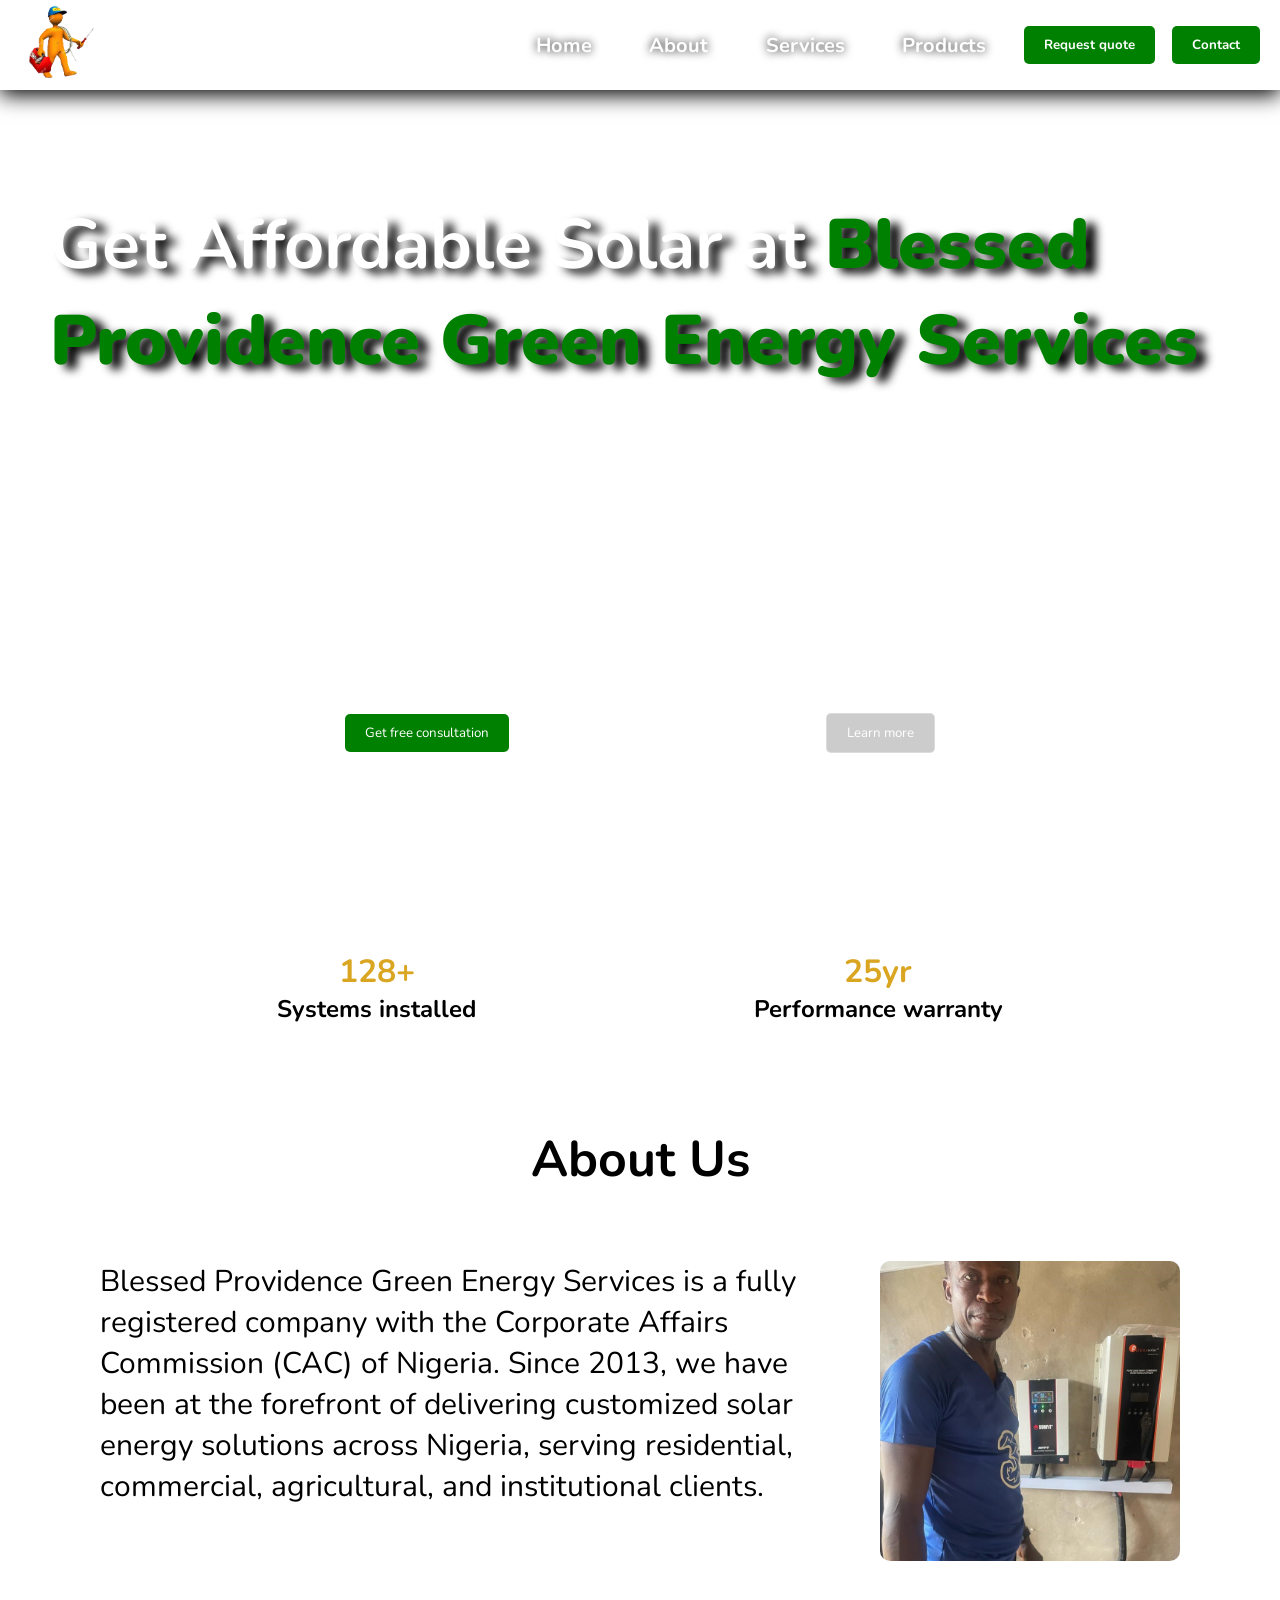
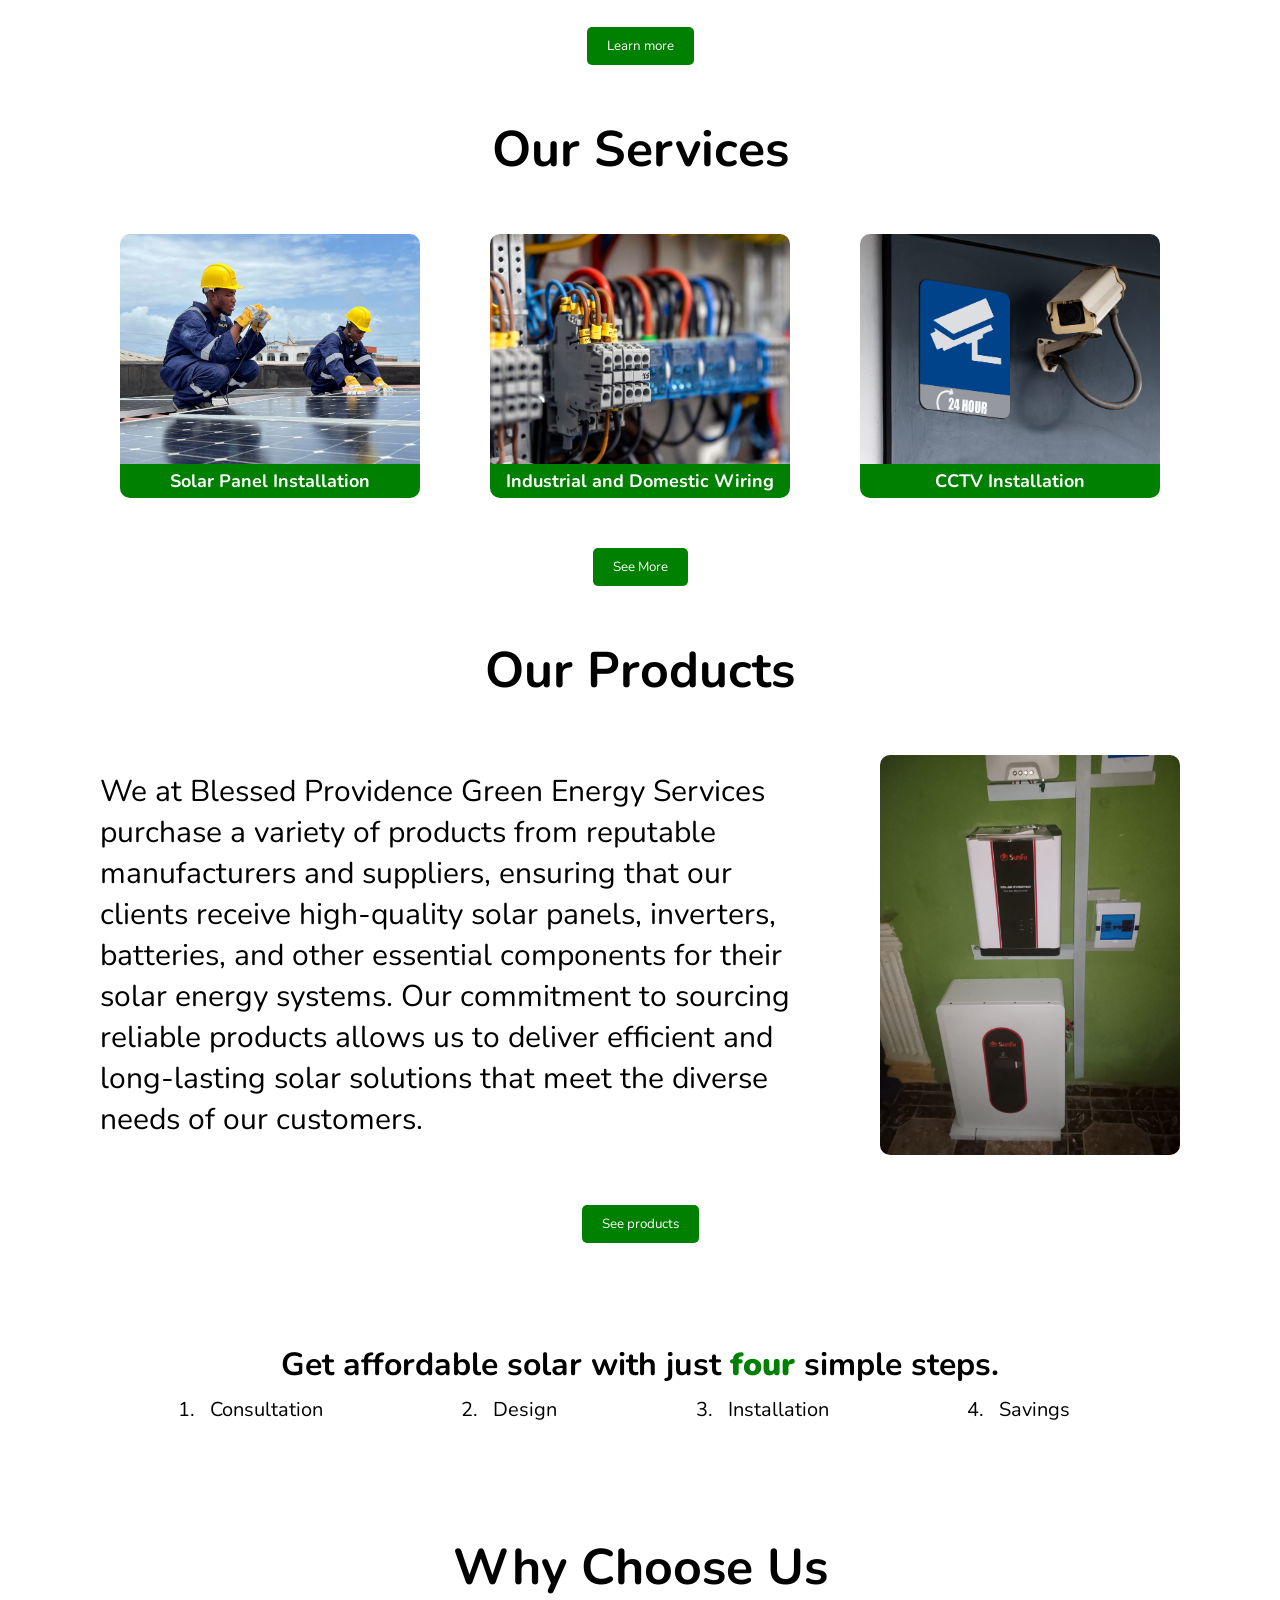
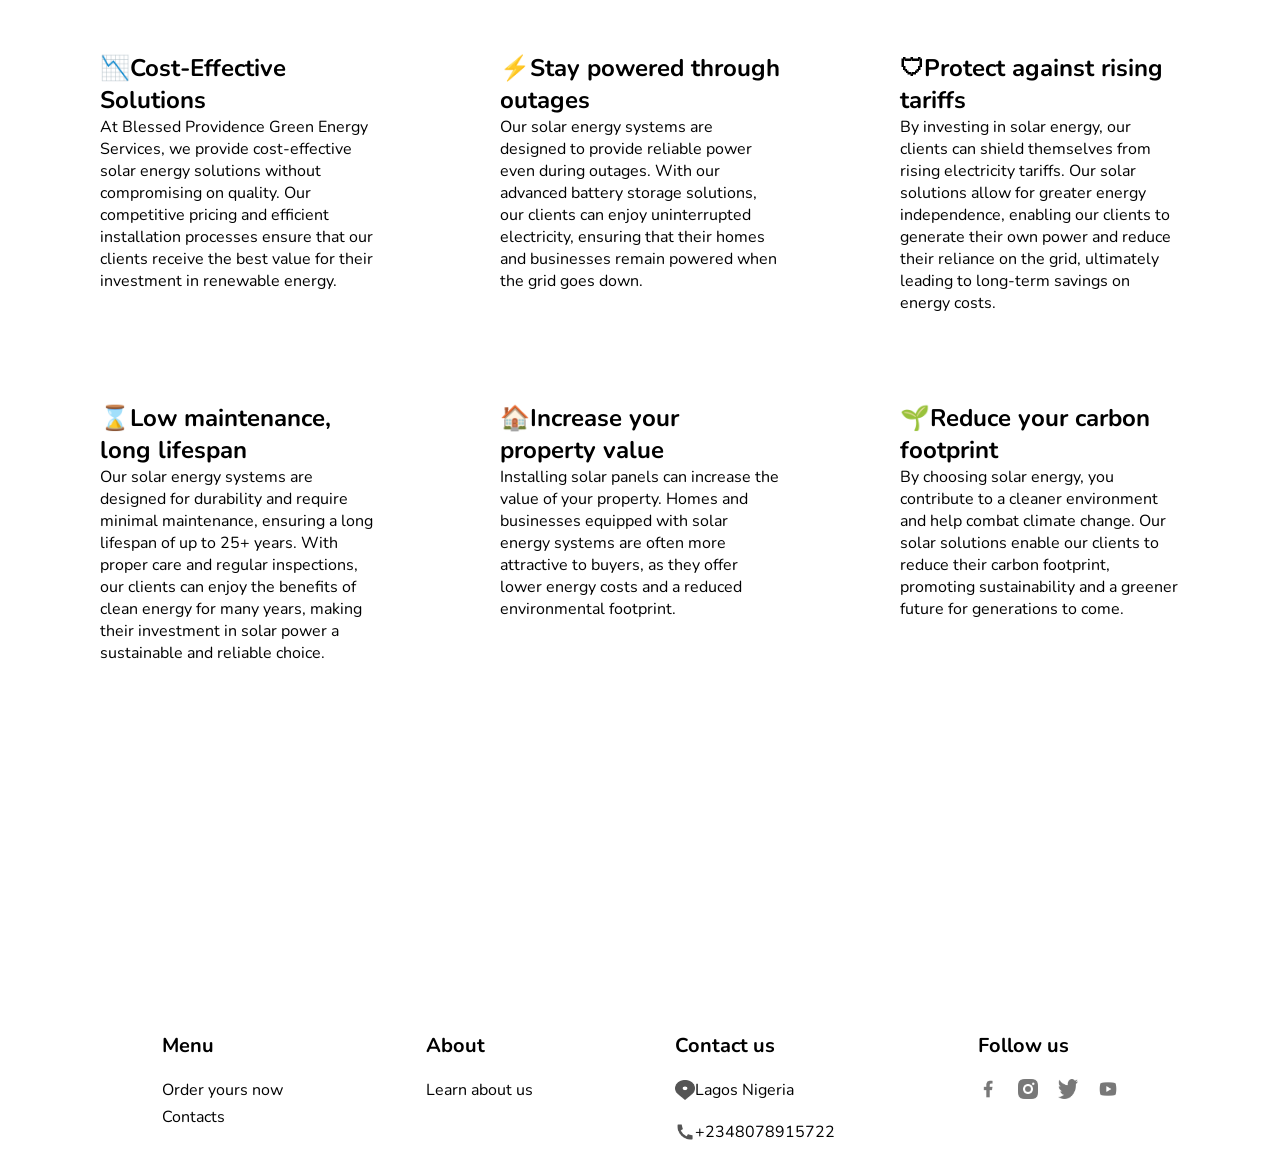
==== commit 2fd485c4: "changed the number" ====
--- a/index.html
+++ b/index.html
@@ -206,7 +206,7 @@
                     </div>
                     <div class="contact-link">
                         <img src="/images/icons/Frame (4).png" alt="">
-                        <a href="Number">+2349161105264</a>
+                        <a href="Number">+2348078915722</a>
                     </div>
                 </div>
             </div>
--- a/style.css
+++ b/style.css
@@ -614,6 +614,10 @@
 .follow-links img{
     width: 20px;
     height: 20px;
+}
+
+.mobile{
+    display: none;
 }
 
 @media screen and (max-width:768px) {
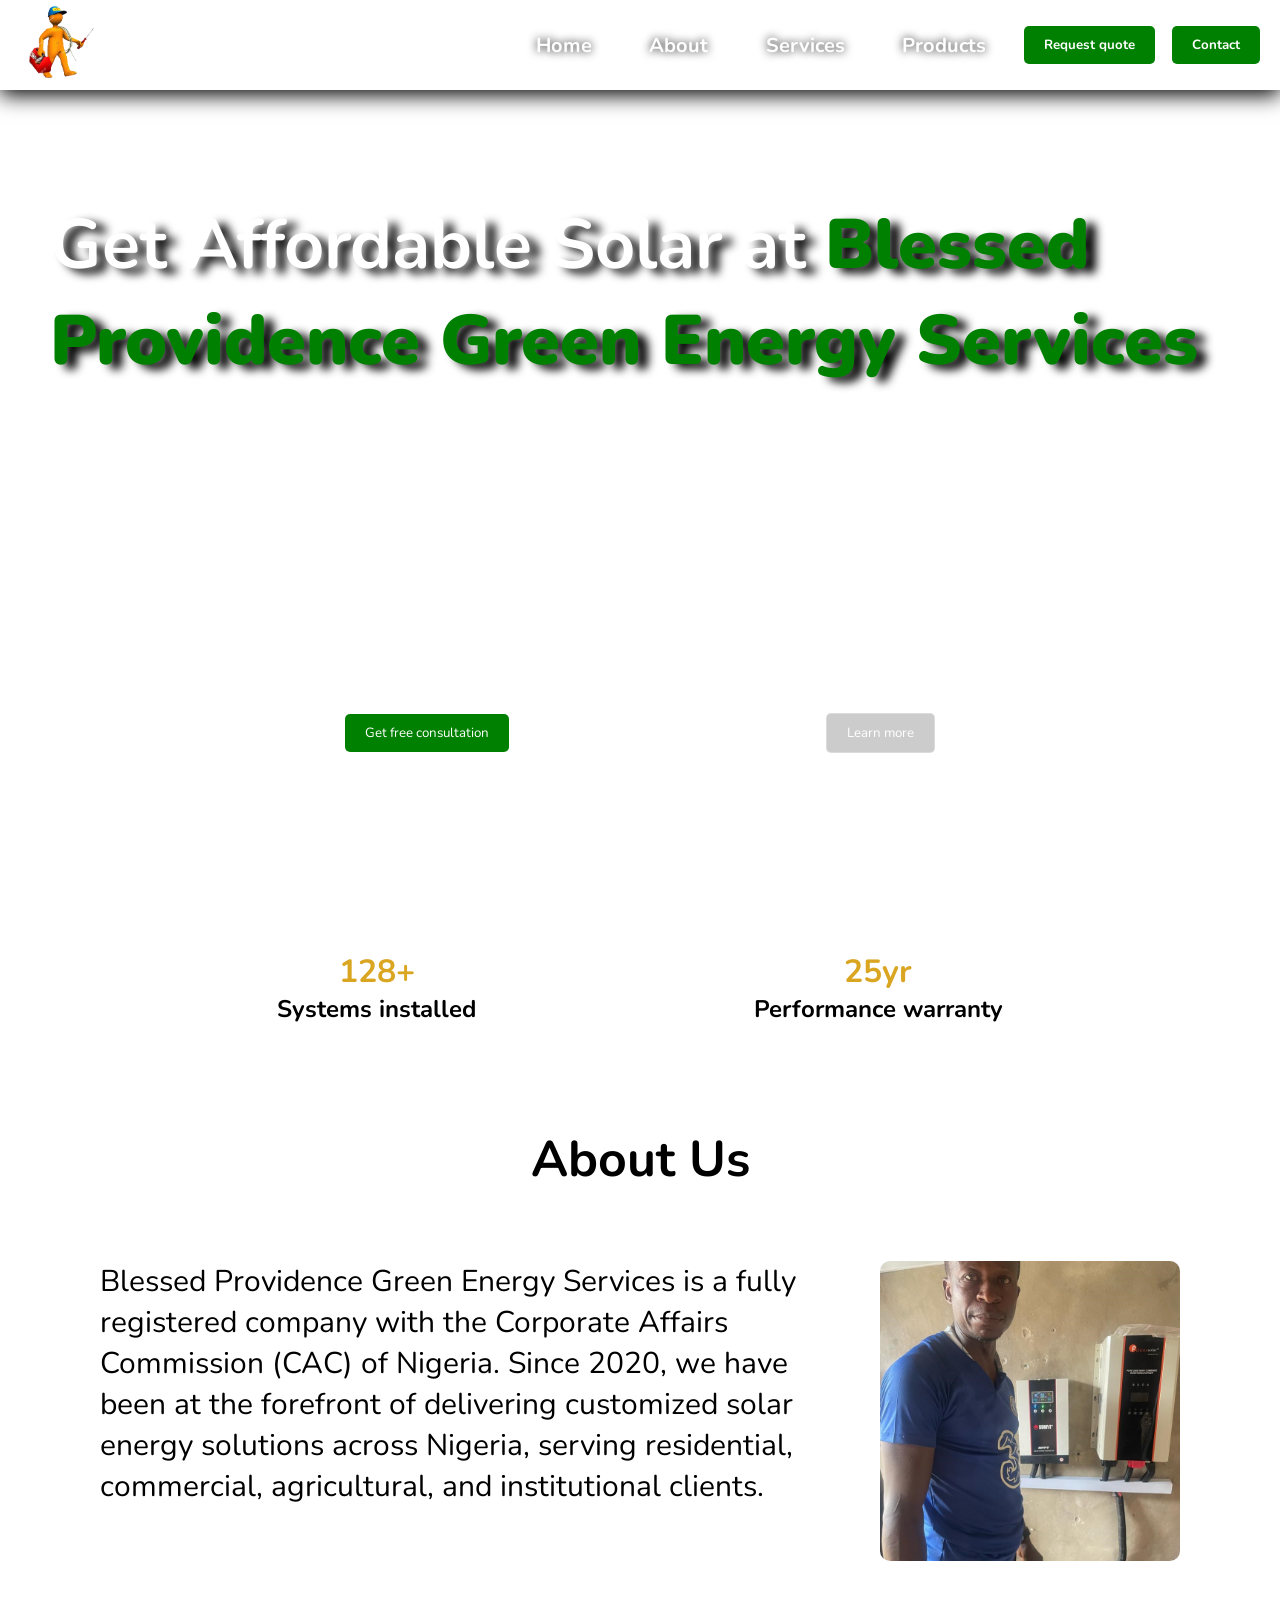
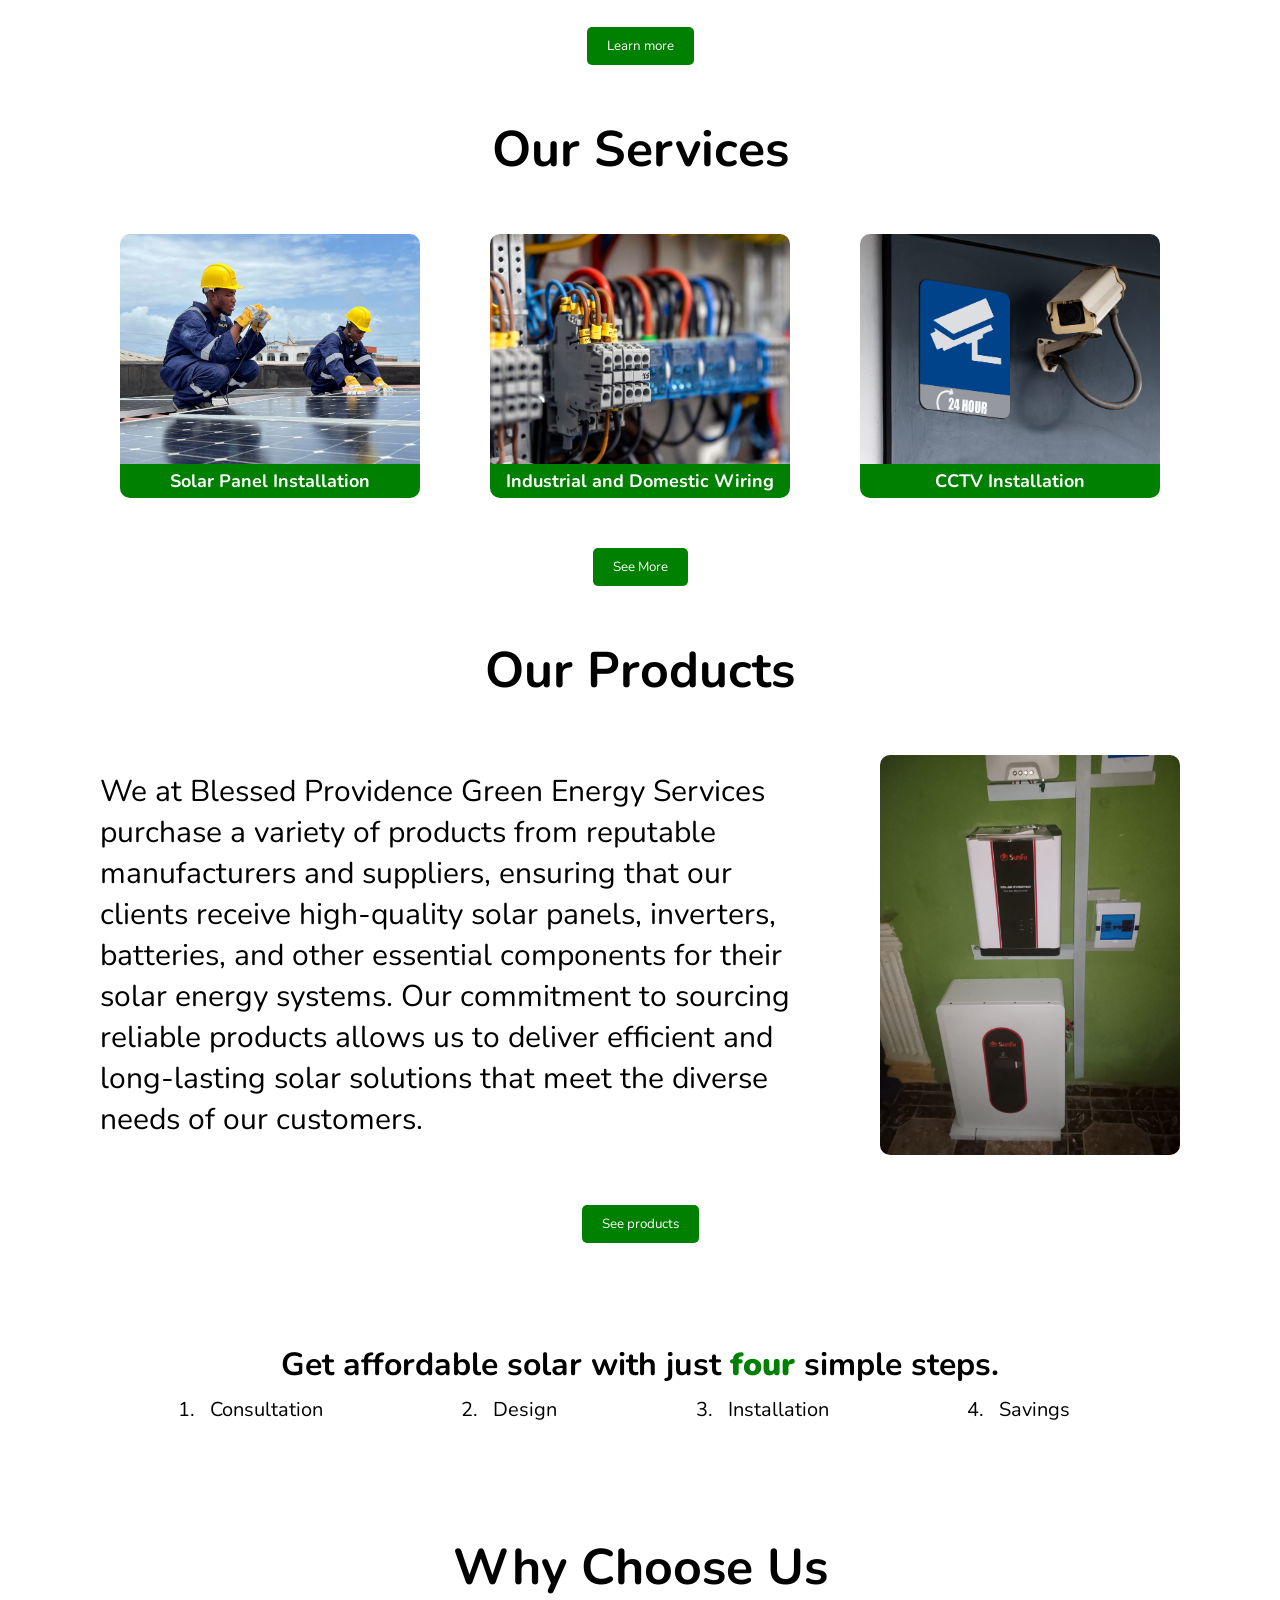
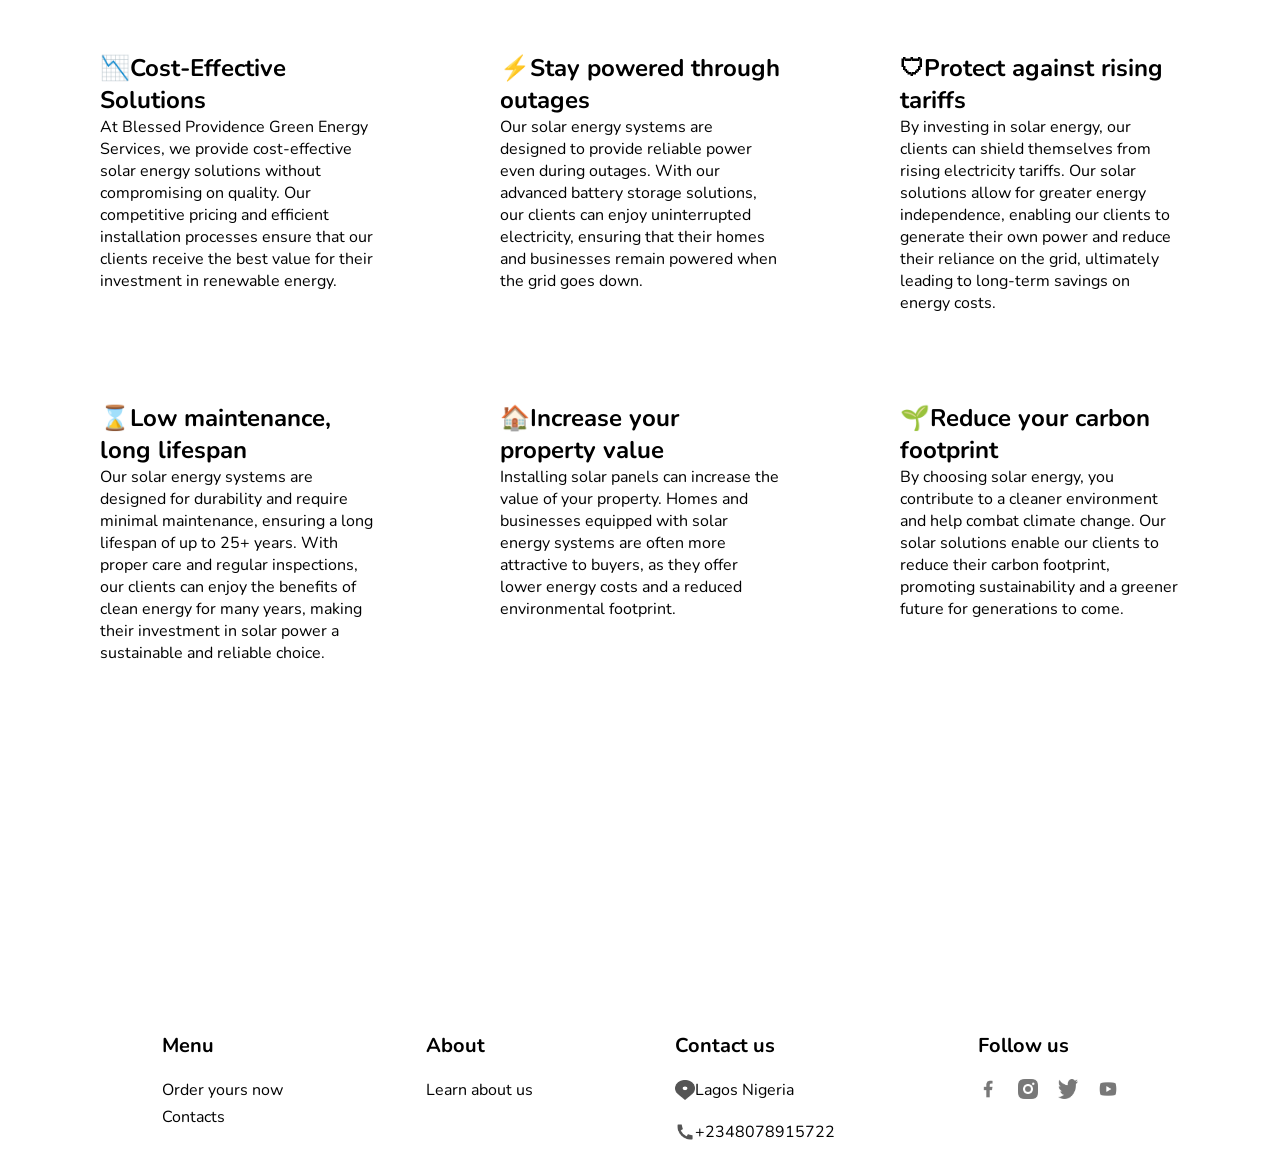
==== commit 508c9ec7: "Added new images in the new images folder. Changed 2013 to 2020 in index.html and about.html" ====
--- a/index.html
+++ b/index.html
@@ -4,7 +4,9 @@
     <meta charset="UTF-8">
     <meta name="viewport" content="width=device-width, initial-scale=1.0">
     <title>We Install Solar</title>
+    <link rel="shortcut icon" href="/images/BEEPEEGES logo.jpeg" type="image/x-icon">
     <link rel="stylesheet" href="style.css">
+    <script defer src="/index.js"></script>
 </head>
 <body>
     <div class="desktop">
@@ -47,7 +49,7 @@
                 <p>
                     Blessed Providence Green Energy Services is a fully registered 
                     company with the Corporate Affairs Commission (CAC) of Nigeria. 
-                    Since 2013, we have been at the forefront of delivering customized 
+                    Since 2020, we have been at the forefront of delivering customized 
                     solar energy solutions across Nigeria, serving residential, 
                     commercial, agricultural, and institutional clients.
                 </p>
@@ -206,7 +208,7 @@
                     </div>
                     <div class="contact-link">
                         <img src="/images/icons/Frame (4).png" alt="">
-                        <a href="Number">+2348078915722</a>
+                        <a href="https://wa.me/2348078915722" target="_blank">+2348078915722</a>
                     </div>
                 </div>
             </div>
@@ -226,21 +228,219 @@
         <div class="mobile-header">
             <div class="menu-open">
                 <img class="logo" src="/images/BEEPEEGES_logo-removebg-preview.png" alt="">
-                <img class="ham" src="/images/icon-hamburger.svg" alt="">
-            </div>
-            <div class="menu-close">
-                <img class="logo" src="/images/BEEPEEGES_logo-removebg-preview.png" alt="">
-                <img class="close" src="/images/x (1).svg" alt="">
+                <img class="ham" id="ham" src="/images/icon-hamburger.svg" alt="">
+            </div>
+            <div class="menu-close" id="menuClose">
+                <div class="close-top">
+                    <img class="logo" src="/images/BEEPEEGES_logo-removebg-preview.png" alt="">
+                    <img class="close" id="close" src="/images/x (1).svg" alt="">
+                </div>
+                <div class="mobile-nav">
+                    <a href="/index.html">Home</a>
+                    <a href="/about.html">About</a>
+                    <a href="/services.html">Services</a>
+                    <a href="/products.html">Products</a>
+                    <a href="https://wa.me/2348078915722" target="_blank">Contact</a>
+                </div>
             </div>
         </div>
         <div class="mobile-main">
-
+            <h1>Get Affordable Solar at <span>Blessed Providence Green Energy Services</span></h1>
+            <div class="describe">
+                <h3>Blessed Providence Green Energy Services:</h3>
+                <p>Solar installation</p>
+                <p>CCTV installation</p>
+            </div>
+            <div class="mobile-buttons">
+                <a href="mailto:poyeinlayifa@yahoo.com"><button class="free">Get free consultation</button></a>
+                <a href="/about.html"><button class="learn">Learn more</button></a>
+            </div>
         </div>
         <div class="mobile-section">
-
+            <div class="mobile-sec">
+                <h1>128+</h1>
+                <h2>Systems installed</h2>
+            </div>
+            <div class="mobile-sec">
+                <h1>25yr</h1>
+                <h2>Performance warranty</h2>
+            </div>
+        </div>
+        <div class="mobile-about">
+            <h1>About Us</h1>
+            <div class="mobile-left">
+                <p>
+                    Blessed Providence Green Energy Services is a fully registered 
+                    company with the Corporate Affairs Commission (CAC) of Nigeria. 
+                    Since 2020, we have been at the forefront of delivering customized 
+                    solar energy solutions across Nigeria, serving residential, 
+                    commercial, agricultural, and institutional clients.
+                </p>
+                <img src="/images/IMG-20250918-WA0032.jpg" alt="About image">
+            </div>
+            <a href="/about.html"><button class="link-btn">Learn more</button></a>
+        </div>
+        <div class="mobile-services">
+            <h1>Our Services</h1>
+            <div class="mobile-serve">
+                <div class="mobile-photo">
+                    <img src="/images/services/Panel.jpeg" alt="panel">
+                    <h3>Solar Panel Installation</h3>
+                </div>
+                <div class="mobile-photo">
+                    <img src="/images/services/Screenshot (21).png" alt="wiring">
+                    <h3>Industrial and Domestic Wiring</h3>
+                </div>
+                <div class="mobile-photo">
+                    <img src="/images/services/vecteezy_outdoor-white-cctv-on-wall-building-with-sign-icon-camera_11374738.jpg" alt="cctv">
+                    <h3>CCTV Installation</h3>
+                </div>
+            </div>
+            <a href="/services.html"><button class="link-btn">See More</button></a>
+        </div>
+        <div class="mobile-products">
+            <h1>Our Products</h1>
+            <div class="mobile-side">
+                <p>
+                    We at Blessed Providence Green Energy Services purchase a 
+                    variety of products from reputable manufacturers and 
+                    suppliers, ensuring that our clients receive high-quality 
+                    solar panels, inverters, batteries, and other essential 
+                    components for their solar energy systems. Our commitment 
+                    to sourcing reliable products allows us to deliver efficient 
+                    and long-lasting solar solutions that meet the diverse needs 
+                    of our customers.
+                </p>
+                <img src="/images/WhatsApp Image 2026-08-04 at 17.08.14.jpeg" alt="">
+            </div>
+            <a href="/products.html"><button class="link-btn">See products</button></a>
+        </div>
+        <div class="mobile-steps">
+            <h3>Get affordable solar with just <span>four</span> simple steps.</h3>
+            <ol>
+                <li>Consultation</li>
+                <li>Design</li>
+                <li>Installation</li>
+                <li>Savings</li>
+            </ol>
+        </div>
+        <div class="mobile-reason">
+            <h1>Why Choose Us</h1>
+            <div class="mobile-reason-side">
+                <div class="mobile-cost">
+                    <h2>📉Cost-Effective Solutions</h2>
+                    <p>
+                        At Blessed Providence Green Energy Services, we provide 
+                        cost-effective solar energy solutions without 
+                        compromising on quality. Our competitive pricing and 
+                        efficient installation processes ensure that our clients 
+                        receive the best value for their investment in renewable 
+                        energy.
+                    </p>
+                </div>
+                <div class="mobile-cost">
+                    <h2>⚡Stay powered through outages</h2>
+                    <p>
+                        Our solar energy systems are designed to provide reliable 
+                        power even during outages. With our advanced battery 
+                        storage solutions, our clients can enjoy uninterrupted 
+                        electricity, ensuring that their homes and businesses 
+                        remain powered when the grid goes down.
+                    </p>
+                </div>
+                <div class="mobile-cost">
+                    <h2>🛡Protect against rising tariffs</h2>
+                    <p>
+                        By investing in solar energy, our clients can shield 
+                        themselves from rising electricity tariffs. Our solar 
+                        solutions allow for greater energy independence, enabling 
+                        our clients to generate their own power and reduce their 
+                        reliance on the grid, ultimately leading to long-term 
+                        savings on energy costs.
+                    </p>
+                </div>
+                <div class="mobile-cost">
+                    <h2>⌛Low maintenance, long lifespan</h2>
+                    <p>
+                        Our solar energy systems are designed for durability and 
+                        require minimal maintenance, ensuring a long lifespan of 
+                        up to 25+ years. With proper care and regular 
+                        inspections, our clients can enjoy the benefits of clean 
+                        energy for many years, making their investment in solar 
+                        power a sustainable and reliable choice.
+                    </p>
+                </div>
+                <div class="mobile-cost">
+                    <h2>🏠Increase your property value</h2>
+                    <p>
+                        Installing solar panels can increase the value of your 
+                        property. Homes and businesses equipped with solar energy 
+                        systems are often more attractive to buyers, as they offer 
+                        lower energy costs and a reduced environmental footprint.
+                    </p>
+                </div>
+                <div class="mobile-cost">
+                    <h2>🌱Reduce your carbon footprint</h2>
+                    <p>
+                        By choosing solar energy, you contribute to a cleaner 
+                        environment and help combat climate change. Our solar 
+                        solutions enable our clients to reduce their carbon 
+                        footprint, promoting sustainability and a greener future 
+                        for generations to come.
+                    </p>
+                </div>
+            </div>
+        </div>
+        <div class="mobile-open">
+            <h1>Opening Hours</h1>
+            <div class="mobile-days">
+                <div class="mobile-opening">
+                    <h2>Monday - Friday</h2>
+                    <p>10AM - 9PM</p>
+                </div>
+                <div class="mobile-opening">
+                    <h2>Saturday</h2>
+                    <p>10AM - 11PM</p>
+                </div>
+                <div class="mobile-opening">
+                    <h2>Sunday</h2>
+                    <p>--------</p>
+                </div>
+            </div>
         </div>
         <div class="mobile-footer">
-
+            <div class="mobile-foot">
+                <h1>Menu</h1>
+                <a href="mailto:poyeinlayifa@yahoo.com">Get yours now</a>
+            </div>
+            <div class="mobile-foot">
+                <h1>About</h1>
+                <a href="/about.html">Learn about us</a>
+            </div>
+            <div class="mobile-foot">
+                <h1>Contact us</h1>
+                <div class="mobile-contacts">
+                    <div class="mobile-contact">
+                        <img src="/images/icons/Vector.png" alt="">
+                        <a href="https://www.google.com/maps/search/?api=1&query=Lagos+Nigeria" target="_blank" rel="noopener noreferrer">
+                            Lagos Nigeria
+                        </a>
+                    </div>
+                    <div class="mobile-contact">
+                        <img src="/images/icons/Frame (4).png" alt="">
+                        <a href="https://wa.me/2348078915722" target="_blank">+2348078915722</a>
+                    </div>
+                </div>
+            </div>
+            <div class="mobile-follows">
+                <h1>Follow us</h1>
+                <div class="mobile-follow">
+                    <img src="/images/icons/Frame (2).png" alt="">
+                    <img src="/images/icons/Vector (1).png" alt="">
+                    <img src="/images/icons/Vector (2).png" alt="">
+                    <img src="/images/icons/Frame (3).png" alt="">
+                </div>
+            </div>
         </div>
      </div>
 </body>
--- a/style.css
+++ b/style.css
@@ -103,6 +103,7 @@
     background-attachment: fixed;
     background-repeat: no-repeat;
     background-size: cover;
+    background-position: center;
 }
 
 main h1{
@@ -629,7 +630,9 @@
         display: flex;
         align-items: center;
         justify-content: center;
-        width: 100%;
+        flex-direction: column;
+        width: 100%;
+        gap: 100px;
     }
 
     .mobile-header{
@@ -637,7 +640,10 @@
         align-items: center;
         justify-content: center;
         width: 100%;
-        background-color: green;
+        background-color: rgb(0, 100, 0);
+        position: fixed;
+        top: 0%;
+        z-index: 1;
     }
 
     .menu-open{
@@ -663,8 +669,2167 @@
         display: none;
         align-items: center;
         justify-content: space-between;
+        flex-direction: column;
+        width: 100%;
+        height: 70vh;
+        background-color: black;
+        padding: 0px 20px 100px 20px;
+        position: absolute;
+        top: 0%;
+    }
+
+    .close-top{
+        display: flex;
+        align-items: center;
+        justify-content: space-between;
+        width: 100%;
+        background: none;
+    }
+
+    .close{
+        width: 40px;
+        background: none;
+    }
+
+    .mobile-nav{
+        display: flex;
+        align-items: center;
+        justify-content: space-between;
+        flex-direction: column;
+        height: 100%;
+        background: none;
+    }
+
+    .mobile-nav a{
+        background: none;
+        text-decoration: none;
+        color: white;
+        font-size: 25px;
+    }
+
+    .mobile-main{
+        display: flex;
+        align-items: center;
+        justify-content: space-evenly;
+        flex-direction: column;
+        width: 100%;
+        height: 100vh;
+        background: linear-gradient(rgba(0, 0, 0, 0.3)), url(/images/vecteezy_a-scenic-view-of-solar-panels-reflecting-the-sunset-in-a_69635307.jpg);
+        background-attachment: fixed;
+        background-repeat: no-repeat;
+        background-size: cover;
+        background-position: center;
+        padding: 50px 50px 0px 50px;
+    }
+
+    .mobile-main h1{
+        color: white;
+        font-size: 50px;
+        background: none;
+        text-shadow: 0px 0px 10px black;
+    }
+
+    .mobile-main h1 span{
+        color: green;
+        background: none;
+    }
+
+    .describe{
+        display: flex;
+        align-items: center;
+        justify-content: space-between;
+        width: 100%;
+        gap: 10px;
+        background: none;
+    }
+
+    .describe h3{
+        color: white;
+        background: none;
+        font-size: 24px;
+    }
+
+    .describe p{
+        color: white;
+        background: none;
+        font-size: 20px;
+    }
+
+    .mobile-buttons{
+        display: flex;
+        align-items: center;
+        justify-content: space-between;
+        background: none;
+        width: 50%;
+        height: fit-content;
+    }
+
+    .mobile-buttons a{
+        background: none;
+    }
+
+    .free{
+        color: white;
+        background-color: green;
+        border: none;
+        padding: 10px 20px;
+        border-radius: 5px;
+    }
+
+    .free:active{
+        color: green;
+        background-color: white;
+    }
+
+    .learn{
+        color: white;
+        background-color: rgba(0, 0, 0, 0.2);
+        padding: 10px 20px;
+        border: 1px solid rgba(255, 255, 255, 0.3);
+        border-radius: 5px;
+    }
+
+    .learn:active{
+        background-color: white;
+        color: black;
+    }
+
+    .mobile-section{
+        display: flex;
+        align-items: center;
+        justify-content: space-evenly;
+        flex-direction: column;
+        width: 100%;
+        height: 200px;
+    }
+
+    .mobile-sec{
+        display: flex;
+        align-items: center;
+        justify-content: center;
+        flex-direction: column;
+        background: none;
+    }
+
+    .mobile-sec h1{
+        color: goldenrod;
+        font-size: 32px;
+    }
+
+    .mobile-sec h2{
+        color: black;
+        font-size: 24px;
+    }
+
+    .mobile-about{
+        display: flex;
+        align-items: center;
+        justify-content: space-between;
+        flex-direction: column;
+        width: 100%;
+        height: 700px;
+        padding: 10px 30px;
+    }
+
+    .mobile-about h1{
+        color: black;
+        font-size: 32px;
+    }
+
+    .mobile-left{
+        display: flex;
+        align-items: center;
+        justify-content: space-between;
+        flex-direction: column;
+        width: 100%;
+        height: 550px;
+    }
+
+    .mobile-left p{
+        text-align: center;
+        font-size: 24px;
+    }
+
+    .mobile-left img{
+        width: 400px;
+        border-radius: 10px;
+    }
+
+    .link-btn{
+        color: white;
+        background-color: green;
+        padding: 10px 20px;
+        border: none;
+        border-radius: 5px;
+    }
+
+    .link-btn:active{
+        background-color: white;
+        color: green;
+        border: 1px solid green;
+    }
+
+    .mobile-services{
+        display: flex;
+        align-items: center;
+        justify-content: space-between;
+        flex-direction: column;
+        width: 100%;
+        height: 1050px;
+    }
+
+    .mobile-services h1{
+        color: black;
+        font-size: 32px;
+    }
+
+    .mobile-serve{
+        display: flex;
+        align-items: center;
+        justify-content: space-between;
+        flex-direction: column;
+        width: 100%;
+        height: 950px;
+    }
+
+    .mobile-photo{
+        display: flex;
+        align-items: center;
+        justify-content: center;
+        flex-direction: column;
+        width: 400px;
+        border-radius: 10px;
+        contain: content;
+    }
+
+    .mobile-photo img{
+        object-fit: cover;
+        object-position: center;
+        width: 400px;
+    }
+
+    .mobile-photo h3{
+        text-align: center;
+        color: white;
+        font-size: 24px;
+        background-color: green;
+        width: 100%;
+    }
+
+    .mobile-products{
+        display: flex;
+        align-items: center;
+        justify-content: space-between;
+        flex-direction: column;
+        width: 100%;
+        height: 730px;
+        padding: 10px 30px;
+    }
+
+    .mobile-products h1{
+        color: black;
+        font-size: 32px;
+    }
+
+    .mobile-side{
+        display: flex;
+        align-items: center;
+        justify-content: space-between;
+        flex-direction: column;
+        width: 100%;
+        height: 610px;
+    }
+
+    .mobile-side p{
+        text-align: center;
+        font-size: 24px;
+    }
+
+    .mobile-side img{
+        width: 400px;
+        height: 400px;
+        object-fit: cover;
+        border-radius: 10px;
+    }
+
+    .mobile-steps{
+        display: flex;
+        align-items: start;
+        justify-content: center;
+        flex-direction: column;
+        width: 100%;
+        padding: 10px 100px;
+    }
+
+    .mobile-steps h3{
+        color: black;
+        font-size: 24px;
+    }
+
+    .mobile-steps h3 span{
+        color: green;
+        font-weight: 900;
+    }
+    .mobile-steps ol{
+        display: flex;
+        align-items: start;
+        justify-content: center;
+        flex-direction: column;
+    }
+
+    .mobile-steps ol li{
+        color: black;
+        font-size: 20px;
+    }
+
+    .mobile-reason{
+        display: flex;
+        align-items: center;
+        justify-content: center;
+        flex-direction: column;
+        background-image: url(/images/clyde-rs-4XbZCfU2Uoo-unsplash.jpg);
+        background-attachment: fixed;
+        background-position: center;
+        background-repeat: no-repeat;
+        background-size: cover;
+        width: 100%;
+        padding: 50px 0px 0px 0px;
+    }
+
+    .mobile-reason h1{
+        color: black;
+        background: none;
+        font-size: 32px;
+    }
+
+    .mobile-reason-side{
+        display: flex;
+        align-items: center;
+        justify-content: space-evenly;
+        flex-direction: column;
+        width: 100%;
+        height: 1500px;
+        background: none;
+    }
+
+    .mobile-cost{
+        display: flex;
+        align-items: start;
+        justify-content: center;
+        flex-direction: column;
+        width: 70%;
+        padding: 30px;
+        gap: 10px;
+        background-color: white;
+    }
+
+    .mobile-cost h2{
+        color: black;
+        font-size: 24px;
+    }
+
+    .mobile-cost p{
+        color: black;
+        font-size: 16px;
+    }
+
+    .mobile-open{
+        display: flex;
+        align-items: center;
+        justify-content: space-evenly;
+        flex-direction: column;
+        background: linear-gradient(rgba(0, 0, 0, 0.3)), url(/images/wind-solar.jpg);
+        background-position: center;
+        background-size: cover;
+        background-repeat: no-repeat;
+        width: 600px;
+        height: 350px;
+    }
+
+    .mobile-open h1{
+        color: white;
+        background: none;
+        font-size: 32px;
+    }
+
+    .mobile-days{
+        display: flex;
+        align-items: center;
+        justify-content: space-between;
+        flex-direction: column;
+        width: 100%;
+        height: 200px;
+        background: none;
+    }
+
+    .mobile-opening{
+        display: flex;
+        align-items: center;
+        justify-content: center;
+        flex-direction: column;
+        width: 100%;
+        background: none;
+    }
+
+    .mobile-opening h2{
+        color: white;
+        background: none;
+        font-size: 24px;
+    }
+
+    .mobile-opening p{
+        color: white;
+        background: none;
+        font-size: 16px;
+    }
+    .mobile-footer{
+        display: flex;
+        align-items: center;
+        justify-content: space-between;
+        flex-direction: column;
+        width: 100%;
+        height: 60vh;
+        padding: 20px;
+        background-color: rgb(92, 92, 92);
+    }
+
+    .mobile-foot{
+        display: flex;
+        align-items: center;
+        justify-content: center;
+        flex-direction: column;
+        width: 100%;
+        background: none;
+    }
+
+    .mobile-foot h1{
+        color: white;
+        background: none;
+        font-size: 32px;
+    }
+
+    .mobile-foot a{
+        text-decoration: none;
+        color: white;
+        background: none;
+        font-size: 24px;
+    }
+
+    .mobile-contacts{
+        display: flex;
+        align-items: center;
+        justify-content: center;
+        flex-direction: column;
+        width: 100%;
+        background: none;
+    }
+
+    .mobile-contact{
+        display: flex;
+        align-items: center;
+        justify-content: center;
+        width: 100%;
+        background: none;
+    }
+
+    .mobile-contact img{
+        width: 20px;
+        background: none;
+    }
+
+    .mobile-contact a{
+        color: white;
+        font-size: 24px;
+        background: none;
+    }
+
+    .mobile-follows{
+        display: flex;
+        align-items: center;
+        justify-content: center;
+        flex-direction: column;
+        background: none;
+        width: 100%;
+    }
+
+    .mobile-follows h1{
+        color: white;
+        background: none;
+        font-size: 32px;
+    }
+
+    .mobile-follow{
+        display: flex;
+        align-items: center;
+        justify-content: space-evenly;
+        width: 30%;
+        background: none;
+    }
+
+    .mobile-follow img{
+        width: 30px;
+        background: none;
+    }
+}
+
+@media screen and (max-width:425px) {
+    .desktop{
+        display: none;
+    }
+
+    .mobile{
+        display: flex;
+        align-items: center;
+        justify-content: center;
+        flex-direction: column;
+        width: 100%;
+        gap: 50px;
+    }
+
+    .mobile-header{
+        display: flex;
+        align-items: center;
+        justify-content: center;
+        width: 100%;
+        background-color: rgb(0, 100, 0);
+        position: fixed;
+        top: 0%;
+        z-index: 1;
+    }
+
+    .menu-open{
+        display: flex;
+        align-items: center;
+        justify-content: space-between;
         width: 100%;
         background: none;
         padding: 0px 20px 0px 20px;
     }
-}
+
+    .logo{
+        width: 40px;
+        background: none;
+    }
+
+    .ham{
+        width: 30px;
+        background: none;
+    }
+
+    .menu-close{
+        display: none;
+        align-items: center;
+        justify-content: space-between;
+        flex-direction: column;
+        width: 100%;
+        height: 70vh;
+        background-color: black;
+        padding: 0px 20px 100px 20px;
+        position: absolute;
+        top: 0%;
+    }
+
+    .close-top{
+        display: flex;
+        align-items: center;
+        justify-content: space-between;
+        width: 100%;
+        background: none;
+    }
+
+    .close{
+        width: 30px;
+        background: none;
+    }
+
+    .mobile-nav{
+        display: flex;
+        align-items: center;
+        justify-content: space-between;
+        flex-direction: column;
+        height: 100%;
+        background: none;
+    }
+
+    .mobile-nav a{
+        background: none;
+        text-decoration: none;
+        color: white;
+        font-size: 25px;
+    }
+
+    .mobile-main{
+        display: flex;
+        align-items: center;
+        justify-content: space-evenly;
+        flex-direction: column;
+        width: 100%;
+        height: 80vh;
+        background: linear-gradient(rgba(0, 0, 0, 0.3)), url(/images/vecteezy_a-scenic-view-of-solar-panels-reflecting-the-sunset-in-a_69635307.jpg);
+        background-attachment: fixed;
+        background-repeat: no-repeat;
+        background-size: cover;
+        background-position: center;
+        padding: 30px 30px 0px 30px;
+    }
+
+    .mobile-main h1{
+        color: white;
+        font-size: 32px;
+        background: none;
+        text-shadow: 0px 0px 5px black;
+    }
+
+    .mobile-main h1 span{
+        color: green;
+        background: none;
+    }
+
+    .describe{
+        display: flex;
+        align-items: center;
+        justify-content: space-between;
+        width: 100%;
+        gap: 10px;
+        background: none;
+    }
+
+    .describe h3{
+        color: white;
+        background: none;
+        font-size: 20px;
+    }
+
+    .describe p{
+        color: white;
+        background: none;
+        font-size: 16px;
+    }
+
+    .mobile-buttons{
+        display: flex;
+        align-items: center;
+        justify-content: space-between;
+        background: none;
+        width: 75%;
+        height: fit-content;
+    }
+
+    .mobile-buttons a{
+        background: none;
+    }
+
+    .free{
+        color: white;
+        background-color: green;
+        border: none;
+        padding: 5px 10px;
+        border-radius: 5px;
+    }
+
+    .free:active{
+        color: green;
+        background-color: white;
+    }
+
+    .learn{
+        color: white;
+        background-color: rgba(0, 0, 0, 0.2);
+        padding: 5px 10px;
+        border: 1px solid rgba(255, 255, 255, 0.3);
+        border-radius: 5px;
+    }
+
+    .learn:active{
+        background-color: white;
+        color: black;
+    }
+
+    .mobile-section{
+        display: flex;
+        align-items: center;
+        justify-content: space-evenly;
+        flex-direction: column;
+        width: 100%;
+        height: 150px;
+    }
+
+    .mobile-sec{
+        display: flex;
+        align-items: center;
+        justify-content: center;
+        flex-direction: column;
+        background: none;
+    }
+
+    .mobile-sec h1{
+        color: goldenrod;
+        font-size: 24px;
+    }
+
+    .mobile-sec h2{
+        color: black;
+        font-size: 20px;
+    }
+
+    .mobile-about{
+        display: flex;
+        align-items: center;
+        justify-content: space-between;
+        flex-direction: column;
+        width: 100%;
+        height: 700px;
+        padding: 10px 30px;
+    }
+
+    .mobile-about h1{
+        color: black;
+        font-size: 24px;
+    }
+
+    .mobile-left{
+        display: flex;
+        align-items: center;
+        justify-content: space-between;
+        flex-direction: column;
+        width: 100%;
+        height: 550px;
+    }
+
+    .mobile-left p{
+        text-align: center;
+        font-size: 20px;
+    }
+
+    .mobile-left img{
+        width: 300px;
+        border-radius: 10px;
+    }
+
+    .link-btn{
+        color: white;
+        background-color: green;
+        padding: 5px 10px;
+        border: none;
+        border-radius: 5px;
+    }
+
+    .link-btn:active{
+        background-color: white;
+        color: green;
+        border: 1px solid green;
+    }
+
+    .mobile-services{
+        display: flex;
+        align-items: center;
+        justify-content: space-between;
+        flex-direction: column;
+        width: 100%;
+        height: 950px;
+    }
+
+    .mobile-services h1{
+        color: black;
+        font-size: 24px;
+    }
+
+    .mobile-serve{
+        display: flex;
+        align-items: center;
+        justify-content: space-between;
+        flex-direction: column;
+        width: 100%;
+        height: 800px;
+    }
+
+    .mobile-photo{
+        display: flex;
+        align-items: center;
+        justify-content: center;
+        flex-direction: column;
+        width: 300px;
+        border-radius: 10px;
+        contain: content;
+    }
+
+    .mobile-photo img{
+        object-fit: cover;
+        object-position: center;
+        width: 300px;
+    }
+
+    .mobile-photo h3{
+        text-align: center;
+        color: white;
+        font-size: 18px;
+        padding: 5px;
+        background-color: green;
+        width: 100%;
+    }
+
+    .mobile-products{
+        display: flex;
+        align-items: center;
+        justify-content: space-between;
+        flex-direction: column;
+        width: 100%;
+        height: 730px;
+        padding: 10px 30px;
+    }
+
+    .mobile-products h1{
+        color: black;
+        font-size: 24px;
+    }
+
+    .mobile-side{
+        display: flex;
+        align-items: center;
+        justify-content: space-between;
+        flex-direction: column;
+        width: 100%;
+        height: 610px;
+    }
+
+    .mobile-side p{
+        text-align: center;
+        font-size: 20px;
+    }
+
+    .mobile-side img{
+        width: 300px;
+        height: 300px;
+        object-fit: cover;
+        border-radius: 10px;
+    }
+
+    .mobile-steps{
+        display: flex;
+        align-items: start;
+        justify-content: center;
+        flex-direction: column;
+        width: 100%;
+        padding: 10px 50px;
+    }
+
+    .mobile-steps h3{
+        color: black;
+        font-size: 24px;
+    }
+
+    .mobile-steps h3 span{
+        color: green;
+        font-weight: 900;
+    }
+    .mobile-steps ol{
+        display: flex;
+        align-items: start;
+        justify-content: center;
+        flex-direction: column;
+    }
+
+    .mobile-steps ol li{
+        color: black;
+        font-size: 20px;
+    }
+
+    .mobile-reason{
+        display: flex;
+        align-items: center;
+        justify-content: center;
+        flex-direction: column;
+        background-image: url(/images/clyde-rs-4XbZCfU2Uoo-unsplash.jpg);
+        background-attachment: fixed;
+        background-position: center;
+        background-repeat: no-repeat;
+        background-size: cover;
+        width: 100%;
+        padding: 50px 0px 0px 0px;
+    }
+
+    .mobile-reason h1{
+        color: black;
+        background: none;
+        font-size: 24px;
+    }
+
+    .mobile-reason-side{
+        display: flex;
+        align-items: center;
+        justify-content: space-evenly;
+        flex-direction: column;
+        width: 100%;
+        height: 1500px;
+        background: none;
+    }
+
+    .mobile-cost{
+        display: flex;
+        align-items: start;
+        justify-content: center;
+        flex-direction: column;
+        width: 80%;
+        padding: 20px;
+        gap: 10px;
+        background-color: white;
+    }
+
+    .mobile-cost h2{
+        color: black;
+        font-size: 20px;
+    }
+
+    .mobile-cost p{
+        color: black;
+        font-size: 12px;
+    }
+
+    .mobile-open{
+        display: flex;
+        align-items: center;
+        justify-content: space-evenly;
+        flex-direction: column;
+        background: linear-gradient(rgba(0, 0, 0, 0.3)), url(/images/wind-solar.jpg);
+        background-position: center;
+        background-size: cover;
+        background-repeat: no-repeat;
+        width: 300px;
+        height: 350px;
+    }
+
+    .mobile-open h1{
+        color: white;
+        background: none;
+        font-size: 24px;
+    }
+
+    .mobile-days{
+        display: flex;
+        align-items: center;
+        justify-content: space-between;
+        flex-direction: column;
+        width: 100%;
+        height: 200px;
+        background: none;
+    }
+
+    .mobile-opening{
+        display: flex;
+        align-items: center;
+        justify-content: center;
+        flex-direction: column;
+        width: 100%;
+        background: none;
+    }
+
+    .mobile-opening h2{
+        color: white;
+        background: none;
+        font-size: 20px;
+    }
+
+    .mobile-opening p{
+        color: white;
+        background: none;
+        font-size: 12px;
+    }
+    
+    .mobile-footer{
+        display: flex;
+        align-items: center;
+        justify-content: space-between;
+        flex-direction: column;
+        width: 100%;
+        height: 60vh;
+        padding: 20px;
+        background-color: rgb(92, 92, 92);
+    }
+
+    .mobile-foot{
+        display: flex;
+        align-items: center;
+        justify-content: center;
+        flex-direction: column;
+        width: 100%;
+        background: none;
+    }
+
+    .mobile-foot h1{
+        color: white;
+        background: none;
+        font-size: 24px;
+    }
+
+    .mobile-foot a{
+        text-decoration: none;
+        color: white;
+        background: none;
+        font-size: 20px;
+    }
+
+    .mobile-contacts{
+        display: flex;
+        align-items: center;
+        justify-content: center;
+        flex-direction: column;
+        width: 100%;
+        background: none;
+    }
+
+    .mobile-contact{
+        display: flex;
+        align-items: center;
+        justify-content: center;
+        width: 100%;
+        background: none;
+    }
+
+    .mobile-contact img{
+        width: 16px;
+        background: none;
+    }
+
+    .mobile-contact a{
+        color: white;
+        font-size: 20px;
+        background: none;
+    }
+
+    .mobile-follows{
+        display: flex;
+        align-items: center;
+        justify-content: center;
+        flex-direction: column;
+        background: none;
+        width: 100%;
+    }
+
+    .mobile-follows h1{
+        color: white;
+        background: none;
+        font-size: 24px;
+    }
+
+    .mobile-follow{
+        display: flex;
+        align-items: center;
+        justify-content: space-evenly;
+        width: 40%;
+        background: none;
+    }
+
+    .mobile-follow img{
+        width: 20px;
+        background: none;
+    }
+}
+
+@media screen and (max-width:375px) {
+    .desktop{
+        display: none;
+    }
+
+    .mobile{
+        display: flex;
+        align-items: center;
+        justify-content: center;
+        flex-direction: column;
+        width: 100%;
+        gap: 50px;
+    }
+
+    .mobile-header{
+        display: flex;
+        align-items: center;
+        justify-content: center;
+        width: 100%;
+        background-color: rgb(0, 100, 0);
+        position: fixed;
+        top: 0%;
+        z-index: 1;
+    }
+
+    .menu-open{
+        display: flex;
+        align-items: center;
+        justify-content: space-between;
+        width: 100%;
+        background: none;
+        padding: 0px 20px 0px 20px;
+    }
+
+    .logo{
+        width: 40px;
+        background: none;
+    }
+
+    .ham{
+        width: 30px;
+        background: none;
+    }
+
+    .menu-close{
+        display: none;
+        align-items: center;
+        justify-content: space-between;
+        flex-direction: column;
+        width: 100%;
+        height: 70vh;
+        background-color: black;
+        padding: 0px 20px 100px 20px;
+        position: absolute;
+        top: 0%;
+    }
+
+    .close-top{
+        display: flex;
+        align-items: center;
+        justify-content: space-between;
+        width: 100%;
+        background: none;
+    }
+
+    .close{
+        width: 30px;
+        background: none;
+    }
+
+    .mobile-nav{
+        display: flex;
+        align-items: center;
+        justify-content: space-between;
+        flex-direction: column;
+        height: 100%;
+        background: none;
+    }
+
+    .mobile-nav a{
+        background: none;
+        text-decoration: none;
+        color: white;
+        font-size: 25px;
+    }
+
+    .mobile-main{
+        display: flex;
+        align-items: center;
+        justify-content: space-evenly;
+        flex-direction: column;
+        width: 100%;
+        height: 80vh;
+        background: linear-gradient(rgba(0, 0, 0, 0.3)), url(/images/vecteezy_a-scenic-view-of-solar-panels-reflecting-the-sunset-in-a_69635307.jpg);
+        background-attachment: fixed;
+        background-repeat: no-repeat;
+        background-size: cover;
+        background-position: center;
+        padding: 20px 20px 0px 20px;
+    }
+
+    .mobile-main h1{
+        color: white;
+        font-size: 30px;
+        background: none;
+        text-shadow: 0px 0px 5px black;
+    }
+
+    .mobile-main h1 span{
+        color: green;
+        background: none;
+    }
+
+    .describe{
+        display: flex;
+        align-items: center;
+        justify-content: space-between;
+        width: 100%;
+        gap: 10px;
+        background: none;
+    }
+
+    .describe h3{
+        color: white;
+        background: none;
+        font-size: 18px;
+    }
+
+    .describe p{
+        color: white;
+        background: none;
+        font-size: 12px;
+    }
+
+    .mobile-buttons{
+        display: flex;
+        align-items: center;
+        justify-content: space-between;
+        background: none;
+        width: 75%;
+        height: fit-content;
+    }
+
+    .mobile-buttons a{
+        background: none;
+    }
+
+    .free{
+        font-size: 10px;
+        color: white;
+        background-color: green;
+        border: none;
+        padding: 5px 10px;
+        border-radius: 5px;
+    }
+
+    .free:active{
+        color: green;
+        background-color: white;
+    }
+
+    .learn{
+        font-size: 10px;
+        color: white;
+        background-color: rgba(0, 0, 0, 0.2);
+        padding: 5px 10px;
+        border: 1px solid rgba(255, 255, 255, 0.3);
+        border-radius: 5px;
+    }
+
+    .learn:active{
+        background-color: white;
+        color: black;
+    }
+
+    .mobile-section{
+        display: flex;
+        align-items: center;
+        justify-content: space-evenly;
+        flex-direction: column;
+        width: 100%;
+        height: 150px;
+    }
+
+    .mobile-sec{
+        display: flex;
+        align-items: center;
+        justify-content: center;
+        flex-direction: column;
+        background: none;
+    }
+
+    .mobile-sec h1{
+        color: goldenrod;
+        font-size: 22px;
+    }
+
+    .mobile-sec h2{
+        color: black;
+        font-size: 18px;
+    }
+
+    .mobile-about{
+        display: flex;
+        align-items: center;
+        justify-content: space-between;
+        flex-direction: column;
+        width: 100%;
+        height: 600px;
+        padding: 10px 30px;
+    }
+
+    .mobile-about h1{
+        color: black;
+        font-size: 22px;
+    }
+
+    .mobile-left{
+        display: flex;
+        align-items: center;
+        justify-content: space-between;
+        flex-direction: column;
+        width: 100%;
+        height: 470px;
+    }
+
+    .mobile-left p{
+        text-align: center;
+        font-size: 18px;
+    }
+
+    .mobile-left img{
+        width: 250px;
+        border-radius: 10px;
+    }
+
+    .link-btn{
+        color: white;
+        background-color: green;
+        padding: 5px 10px;
+        border: none;
+        border-radius: 5px;
+    }
+
+    .link-btn:active{
+        background-color: white;
+        color: green;
+        border: 1px solid green;
+    }
+
+    .mobile-services{
+        display: flex;
+        align-items: center;
+        justify-content: space-between;
+        flex-direction: column;
+        width: 100%;
+        height: 750px;
+    }
+
+    .mobile-services h1{
+        color: black;
+        font-size: 22px;
+    }
+
+    .mobile-serve{
+        display: flex;
+        align-items: center;
+        justify-content: space-between;
+        flex-direction: column;
+        width: 100%;
+        height: 650px;
+    }
+
+    .mobile-photo{
+        display: flex;
+        align-items: center;
+        justify-content: center;
+        flex-direction: column;
+        width: 250px;
+        border-radius: 10px;
+        contain: content;
+    }
+
+    .mobile-photo img{
+        object-fit: cover;
+        object-position: center;
+        width: 250px;
+    }
+
+    .mobile-photo h3{
+        text-align: center;
+        color: white;
+        font-size: 16px;
+        padding: 5px;
+        background-color: green;
+        width: 100%;
+    }
+
+    .mobile-products{
+        display: flex;
+        align-items: center;
+        justify-content: space-between;
+        flex-direction: column;
+        width: 100%;
+        height: 680px;
+        padding: 10px 30px;
+    }
+
+    .mobile-products h1{
+        color: black;
+        font-size: 22px;
+    }
+
+    .mobile-side{
+        display: flex;
+        align-items: center;
+        justify-content: space-between;
+        flex-direction: column;
+        width: 100%;
+        height: 550px;
+    }
+
+    .mobile-side p{
+        text-align: center;
+        font-size: 18px;
+    }
+
+    .mobile-side img{
+        width: 250px;
+        height: 250px;
+        object-fit: cover;
+        border-radius: 10px;
+    }
+
+    .mobile-steps{
+        display: flex;
+        align-items: start;
+        justify-content: center;
+        flex-direction: column;
+        width: 100%;
+        padding: 10px 50px;
+    }
+
+    .mobile-steps h3{
+        color: black;
+        font-size: 22px;
+    }
+
+    .mobile-steps h3 span{
+        color: green;
+        font-weight: 900;
+    }
+    .mobile-steps ol{
+        display: flex;
+        align-items: start;
+        justify-content: center;
+        flex-direction: column;
+    }
+
+    .mobile-steps ol li{
+        color: black;
+        font-size: 18px;
+    }
+
+    .mobile-reason{
+        display: flex;
+        align-items: center;
+        justify-content: center;
+        flex-direction: column;
+        background-image: url(/images/clyde-rs-4XbZCfU2Uoo-unsplash.jpg);
+        background-attachment: fixed;
+        background-position: center;
+        background-repeat: no-repeat;
+        background-size: cover;
+        width: 100%;
+        padding: 50px 0px 0px 0px;
+    }
+
+    .mobile-reason h1{
+        color: black;
+        background: none;
+        font-size: 24px;
+    }
+
+    .mobile-reason-side{
+        display: flex;
+        align-items: center;
+        justify-content: space-evenly;
+        flex-direction: column;
+        width: 100%;
+        height: 1500px;
+        background: none;
+    }
+
+    .mobile-cost{
+        display: flex;
+        align-items: start;
+        justify-content: center;
+        flex-direction: column;
+        width: 80%;
+        padding: 20px;
+        gap: 10px;
+        background-color: white;
+    }
+
+    .mobile-cost h2{
+        color: black;
+        font-size: 20px;
+    }
+
+    .mobile-cost p{
+        color: black;
+        font-size: 12px;
+    }
+
+    .mobile-open{
+        display: flex;
+        align-items: center;
+        justify-content: space-evenly;
+        flex-direction: column;
+        background: linear-gradient(rgba(0, 0, 0, 0.3)), url(/images/wind-solar.jpg);
+        background-position: center;
+        background-size: cover;
+        background-repeat: no-repeat;
+        width: 300px;
+        height: 300px;
+    }
+
+    .mobile-open h1{
+        color: white;
+        background: none;
+        font-size: 24px;
+    }
+
+    .mobile-days{
+        display: flex;
+        align-items: center;
+        justify-content: space-between;
+        flex-direction: column;
+        width: 100%;
+        height: 200px;
+        background: none;
+    }
+
+    .mobile-opening{
+        display: flex;
+        align-items: center;
+        justify-content: center;
+        flex-direction: column;
+        width: 100%;
+        background: none;
+    }
+
+    .mobile-opening h2{
+        color: white;
+        background: none;
+        font-size: 18px;
+    }
+
+    .mobile-opening p{
+        color: white;
+        background: none;
+        font-size: 10px;
+    }
+    .mobile-footer{
+        display: flex;
+        align-items: center;
+        justify-content: space-between;
+        flex-direction: column;
+        width: 100%;
+        height: 60vh;
+        padding: 20px;
+        background-color: rgb(92, 92, 92);
+    }
+
+    .mobile-foot{
+        display: flex;
+        align-items: center;
+        justify-content: center;
+        flex-direction: column;
+        width: 100%;
+        background: none;
+    }
+
+    .mobile-foot h1{
+        color: white;
+        background: none;
+        font-size: 22px;
+    }
+
+    .mobile-foot a{
+        text-decoration: none;
+        color: white;
+        background: none;
+        font-size: 18px;
+    }
+
+    .mobile-contacts{
+        display: flex;
+        align-items: center;
+        justify-content: center;
+        flex-direction: column;
+        width: 100%;
+        background: none;
+    }
+
+    .mobile-contact{
+        display: flex;
+        align-items: center;
+        justify-content: center;
+        width: 100%;
+        background: none;
+    }
+
+    .mobile-contact img{
+        width: 16px;
+        background: none;
+    }
+
+    .mobile-contact a{
+        color: white;
+        font-size: 18px;
+        background: none;
+    }
+
+    .mobile-follows{
+        display: flex;
+        align-items: center;
+        justify-content: center;
+        flex-direction: column;
+        background: none;
+        width: 100%;
+    }
+
+    .mobile-follows h1{
+        color: white;
+        background: none;
+        font-size: 22px;
+    }
+
+    .mobile-follow{
+        display: flex;
+        align-items: center;
+        justify-content: space-evenly;
+        width: 40%;
+        background: none;
+    }
+
+    .mobile-follow img{
+        width: 18px;
+        background: none;
+    }
+}
+
+@media screen and (max-width:320px) {
+    .desktop{
+        display: none;
+    }
+
+    .mobile{
+        display: flex;
+        align-items: center;
+        justify-content: center;
+        flex-direction: column;
+        width: 100%;
+        gap: 30px;
+    }
+
+    .mobile-header{
+        display: flex;
+        align-items: center;
+        justify-content: center;
+        width: 100%;
+        background-color: rgb(0, 100, 0);
+        position: fixed;
+        top: 0%;
+        z-index: 1;
+    }
+
+    .menu-open{
+        display: flex;
+        align-items: center;
+        justify-content: space-between;
+        width: 100%;
+        background: none;
+        padding: 0px 15px 0px 15px;
+    }
+
+    .logo{
+        width: 30px;
+        background: none;
+    }
+
+    .ham{
+        width: 20px;
+        background: none;
+    }
+
+    .menu-close{
+        display: none;
+        align-items: center;
+        justify-content: space-between;
+        flex-direction: column;
+        width: 100%;
+        height: 70vh;
+        background-color: black;
+        padding: 0px 15px 100px 15px;
+        position: absolute;
+        top: 0%;
+    }
+
+    .close-top{
+        display: flex;
+        align-items: center;
+        justify-content: space-between;
+        width: 100%;
+        background: none;
+    }
+
+    .close{
+        width: 20px;
+        background: none;
+    }
+
+    .mobile-nav{
+        display: flex;
+        align-items: center;
+        justify-content: space-between;
+        flex-direction: column;
+        height: 100%;
+        background: none;
+    }
+
+    .mobile-nav a{
+        background: none;
+        text-decoration: none;
+        color: white;
+        font-size: 20px;
+    }
+
+    .mobile-main{
+        display: flex;
+        align-items: center;
+        justify-content: space-evenly;
+        flex-direction: column;
+        width: 100%;
+        height: 80vh;
+        background: linear-gradient(rgba(0, 0, 0, 0.3)), url(/images/vecteezy_a-scenic-view-of-solar-panels-reflecting-the-sunset-in-a_69635307.jpg);
+        background-attachment: fixed;
+        background-repeat: no-repeat;
+        background-size: cover;
+        background-position: center;
+        padding: 10px 10px 0px 10px;
+    }
+
+    .mobile-main h1{
+        color: white;
+        font-size: 30px;
+        background: none;
+        text-shadow: 0px 0px 5px black;
+    }
+
+    .mobile-main h1 span{
+        color: green;
+        background: none;
+    }
+
+    .describe{
+        display: flex;
+        align-items: center;
+        justify-content: space-between;
+        width: 100%;
+        gap: 10px;
+        background: none;
+    }
+
+    .describe h3{
+        color: white;
+        background: none;
+        font-size: 16px;
+    }
+
+    .describe p{
+        color: white;
+        background: none;
+        font-size: 10px;
+    }
+
+    .mobile-buttons{
+        display: flex;
+        align-items: center;
+        justify-content: space-between;
+        background: none;
+        width: 75%;
+        height: fit-content;
+    }
+
+    .mobile-buttons a{
+        background: none;
+    }
+
+    .free{
+        font-size: 10px;
+        color: white;
+        background-color: green;
+        border: none;
+        padding: 5px 10px;
+        border-radius: 5px;
+    }
+
+    .free:active{
+        color: green;
+        background-color: white;
+    }
+
+    .learn{
+        font-size: 10px;
+        color: white;
+        background-color: rgba(0, 0, 0, 0.2);
+        padding: 5px 10px;
+        border: 1px solid rgba(255, 255, 255, 0.3);
+        border-radius: 5px;
+    }
+
+    .learn:active{
+        background-color: white;
+        color: black;
+    }
+
+    .mobile-section{
+        display: flex;
+        align-items: center;
+        justify-content: space-evenly;
+        flex-direction: column;
+        width: 100%;
+        height: 150px;
+    }
+
+    .mobile-sec{
+        display: flex;
+        align-items: center;
+        justify-content: center;
+        flex-direction: column;
+        background: none;
+    }
+
+    .mobile-sec h1{
+        color: goldenrod;
+        font-size: 22px;
+    }
+
+    .mobile-sec h2{
+        color: black;
+        font-size: 18px;
+    }
+
+    .mobile-about{
+        display: flex;
+        align-items: center;
+        justify-content: space-between;
+        flex-direction: column;
+        width: 100%;
+        height: 500px;
+        padding: 10px 30px;
+    }
+
+    .mobile-about h1{
+        color: black;
+        font-size: 20px;
+    }
+
+    .mobile-left{
+        display: flex;
+        align-items: center;
+        justify-content: space-between;
+        flex-direction: column;
+        width: 100%;
+        height: 420px;
+    }
+
+    .mobile-left p{
+        text-align: center;
+        font-size: 16px;
+    }
+
+    .mobile-left img{
+        width: 200px;
+        border-radius: 10px;
+    }
+
+    .link-btn{
+        color: white;
+        background-color: green;
+        padding: 5px 10px;
+        border: none;
+        border-radius: 5px;
+    }
+
+    .link-btn:active{
+        background-color: white;
+        color: green;
+        border: 1px solid green;
+    }
+
+    .mobile-services{
+        display: flex;
+        align-items: center;
+        justify-content: space-between;
+        flex-direction: column;
+        width: 100%;
+        height: 700px;
+    }
+
+    .mobile-services h1{
+        color: black;
+        font-size: 20px;
+    }
+
+    .mobile-serve{
+        display: flex;
+        align-items: center;
+        justify-content: space-between;
+        flex-direction: column;
+        width: 100%;
+        height: 600px;
+    }
+
+    .mobile-photo{
+        display: flex;
+        align-items: center;
+        justify-content: center;
+        flex-direction: column;
+        width: 200px;
+        border-radius: 10px;
+        contain: content;
+    }
+
+    .mobile-photo img{
+        object-fit: cover;
+        object-position: center;
+        width: 200px;
+    }
+
+    .mobile-photo h3{
+        text-align: center;
+        color: white;
+        font-size: 12px;
+        padding: 5px;
+        background-color: green;
+        width: 100%;
+    }
+
+    .mobile-products{
+        display: flex;
+        align-items: center;
+        justify-content: space-between;
+        flex-direction: column;
+        width: 100%;
+        height: 600px;
+        padding: 10px 30px;
+    }
+
+    .mobile-products h1{
+        color: black;
+        font-size: 20px;
+    }
+
+    .mobile-side{
+        display: flex;
+        align-items: center;
+        justify-content: space-between;
+        flex-direction: column;
+        width: 100%;
+        height: 500px;
+    }
+
+    .mobile-side p{
+        text-align: center;
+        font-size: 16px;
+    }
+
+    .mobile-side img{
+        width: 200px;
+        height: 200px;
+        object-fit: cover;
+        border-radius: 10px;
+    }
+
+    .mobile-steps{
+        display: flex;
+        align-items: start;
+        justify-content: center;
+        flex-direction: column;
+        width: 100%;
+        padding: 10px 50px;
+    }
+
+    .mobile-steps h3{
+        color: black;
+        font-size: 20px;
+    }
+
+    .mobile-steps h3 span{
+        color: green;
+        font-weight: 900;
+    }
+    .mobile-steps ol{
+        display: flex;
+        align-items: start;
+        justify-content: center;
+        flex-direction: column;
+    }
+
+    .mobile-steps ol li{
+        color: black;
+        font-size: 16px;
+    }
+
+    .mobile-reason{
+        display: flex;
+        align-items: center;
+        justify-content: center;
+        flex-direction: column;
+        background-image: url(/images/clyde-rs-4XbZCfU2Uoo-unsplash.jpg);
+        background-attachment: fixed;
+        background-position: center;
+        background-repeat: no-repeat;
+        background-size: cover;
+        width: 100%;
+        padding: 20px 0px 0px 0px;
+    }
+
+    .mobile-reason h1{
+        color: black;
+        background: none;
+        font-size: 22px;
+    }
+
+    .mobile-reason-side{
+        display: flex;
+        align-items: center;
+        justify-content: space-evenly;
+        flex-direction: column;
+        width: 100%;
+        height: 1200px;
+        background: none;
+    }
+
+    .mobile-cost{
+        display: flex;
+        align-items: start;
+        justify-content: center;
+        flex-direction: column;
+        width: 80%;
+        padding: 20px;
+        gap: 10px;
+        background-color: white;
+    }
+
+    .mobile-cost h2{
+        color: black;
+        font-size: 18px;
+    }
+
+    .mobile-cost p{
+        color: black;
+        font-size: 10px;
+    }
+
+    .mobile-open{
+        display: flex;
+        align-items: center;
+        justify-content: space-evenly;
+        flex-direction: column;
+        background: linear-gradient(rgba(0, 0, 0, 0.3)), url(/images/wind-solar.jpg);
+        background-position: center;
+        background-size: cover;
+        background-repeat: no-repeat;
+        width: 200px;
+        height: 200px;
+    }
+
+    .mobile-open h1{
+        color: white;
+        background: none;
+        font-size: 22px;
+    }
+
+    .mobile-days{
+        display: flex;
+        align-items: center;
+        justify-content: space-between;
+        flex-direction: column;
+        width: 100%;
+        height: 130px;
+        background: none;
+    }
+
+    .mobile-opening{
+        display: flex;
+        align-items: center;
+        justify-content: center;
+        flex-direction: column;
+        width: 100%;
+        background: none;
+    }
+
+    .mobile-opening h2{
+        color: white;
+        background: none;
+        font-size: 16px;
+    }
+
+    .mobile-opening p{
+        color: white;
+        background: none;
+        font-size: 8px;
+    }
+    .mobile-footer{
+        display: flex;
+        align-items: center;
+        justify-content: space-between;
+        flex-direction: column;
+        width: 100%;
+        height: 60vh;
+        padding: 20px;
+        background-color: rgb(92, 92, 92);
+    }
+
+    .mobile-foot{
+        display: flex;
+        align-items: center;
+        justify-content: center;
+        flex-direction: column;
+        width: 100%;
+        background: none;
+    }
+
+    .mobile-foot h1{
+        color: white;
+        background: none;
+        font-size: 20px;
+    }
+
+    .mobile-foot a{
+        text-decoration: none;
+        color: white;
+        background: none;
+        font-size: 16px;
+    }
+
+    .mobile-contacts{
+        display: flex;
+        align-items: center;
+        justify-content: center;
+        flex-direction: column;
+        width: 100%;
+        background: none;
+    }
+
+    .mobile-contact{
+        display: flex;
+        align-items: center;
+        justify-content: center;
+        width: 100%;
+        background: none;
+    }
+
+    .mobile-contact img{
+        width: 16px;
+        background: none;
+    }
+
+    .mobile-contact a{
+        color: white;
+        font-size: 16px;
+        background: none;
+    }
+
+    .mobile-follows{
+        display: flex;
+        align-items: center;
+        justify-content: center;
+        flex-direction: column;
+        background: none;
+        width: 100%;
+    }
+
+    .mobile-follows h1{
+        color: white;
+        background: none;
+        font-size: 20px;
+    }
+
+    .mobile-follow{
+        display: flex;
+        align-items: center;
+        justify-content: space-evenly;
+        width: 40%;
+        background: none;
+    }
+
+    .mobile-follow img{
+        width: 18px;
+        background: none;
+    }
+}
+
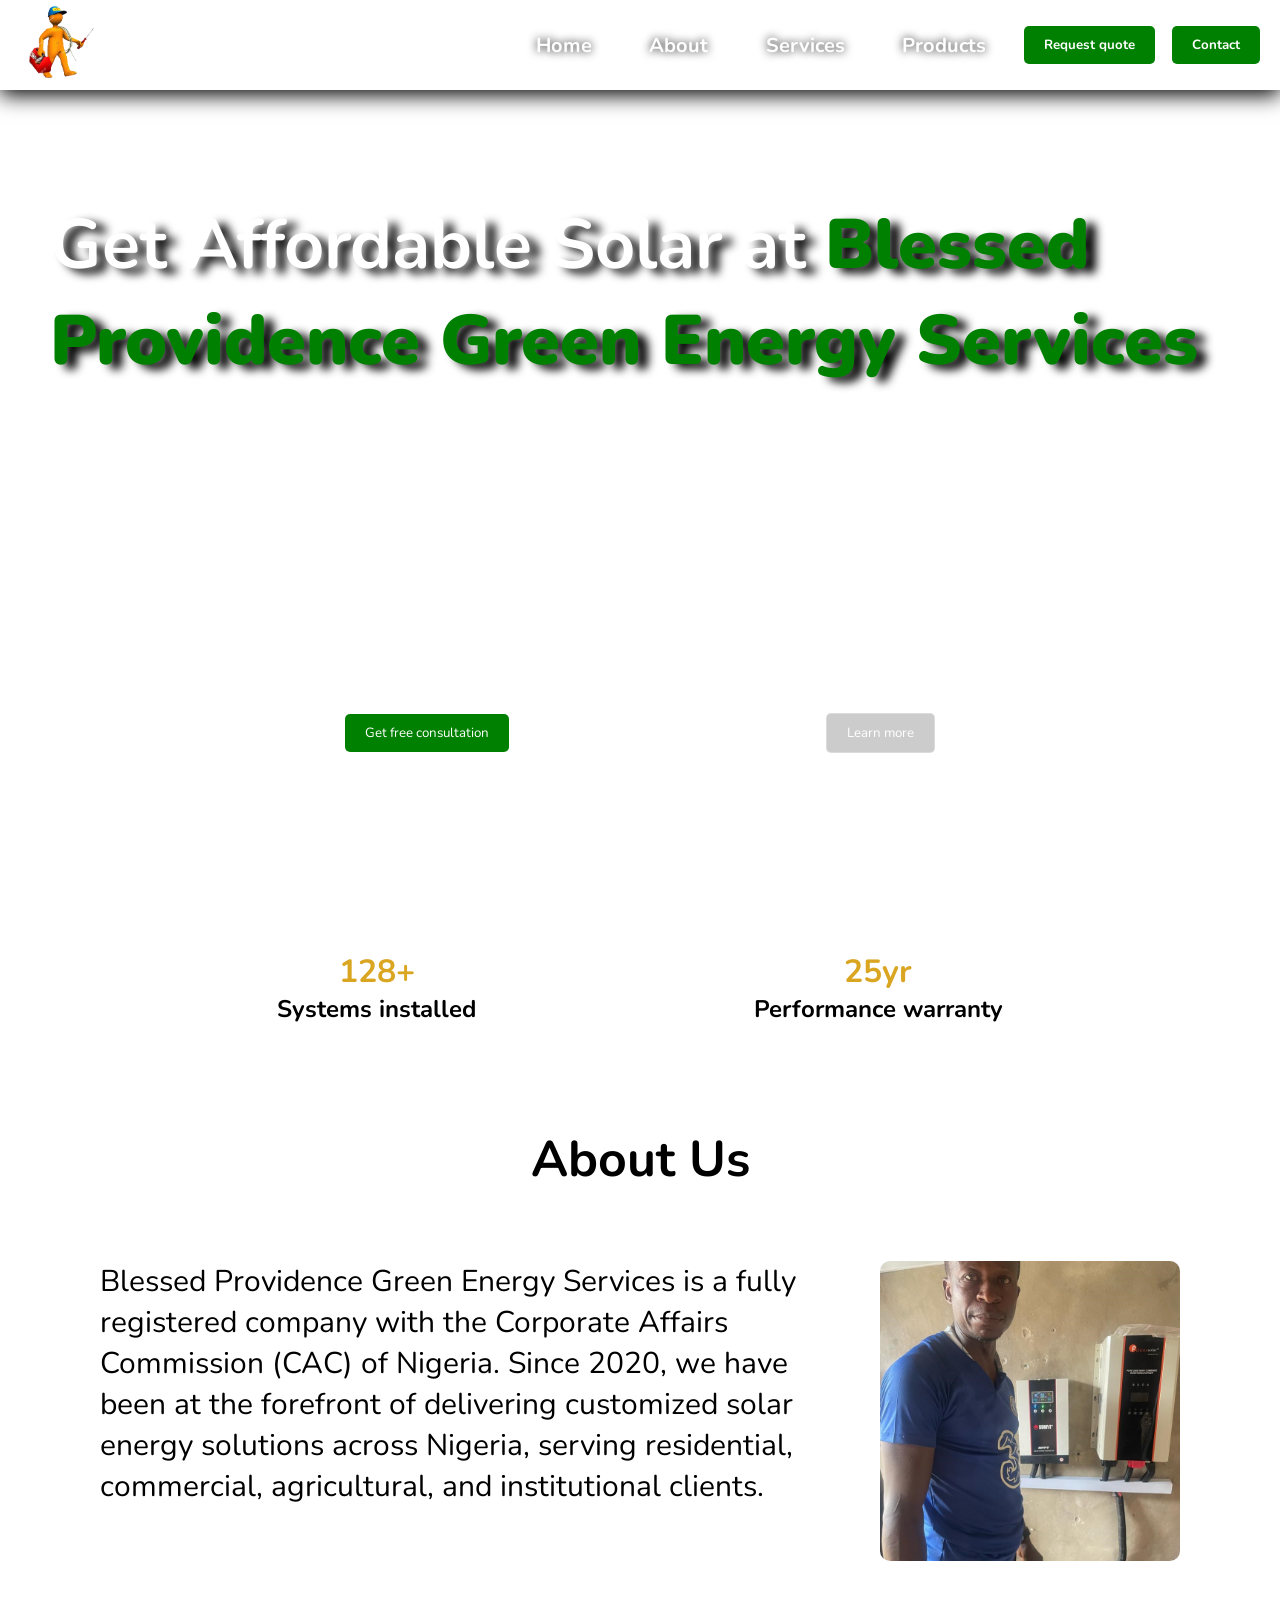
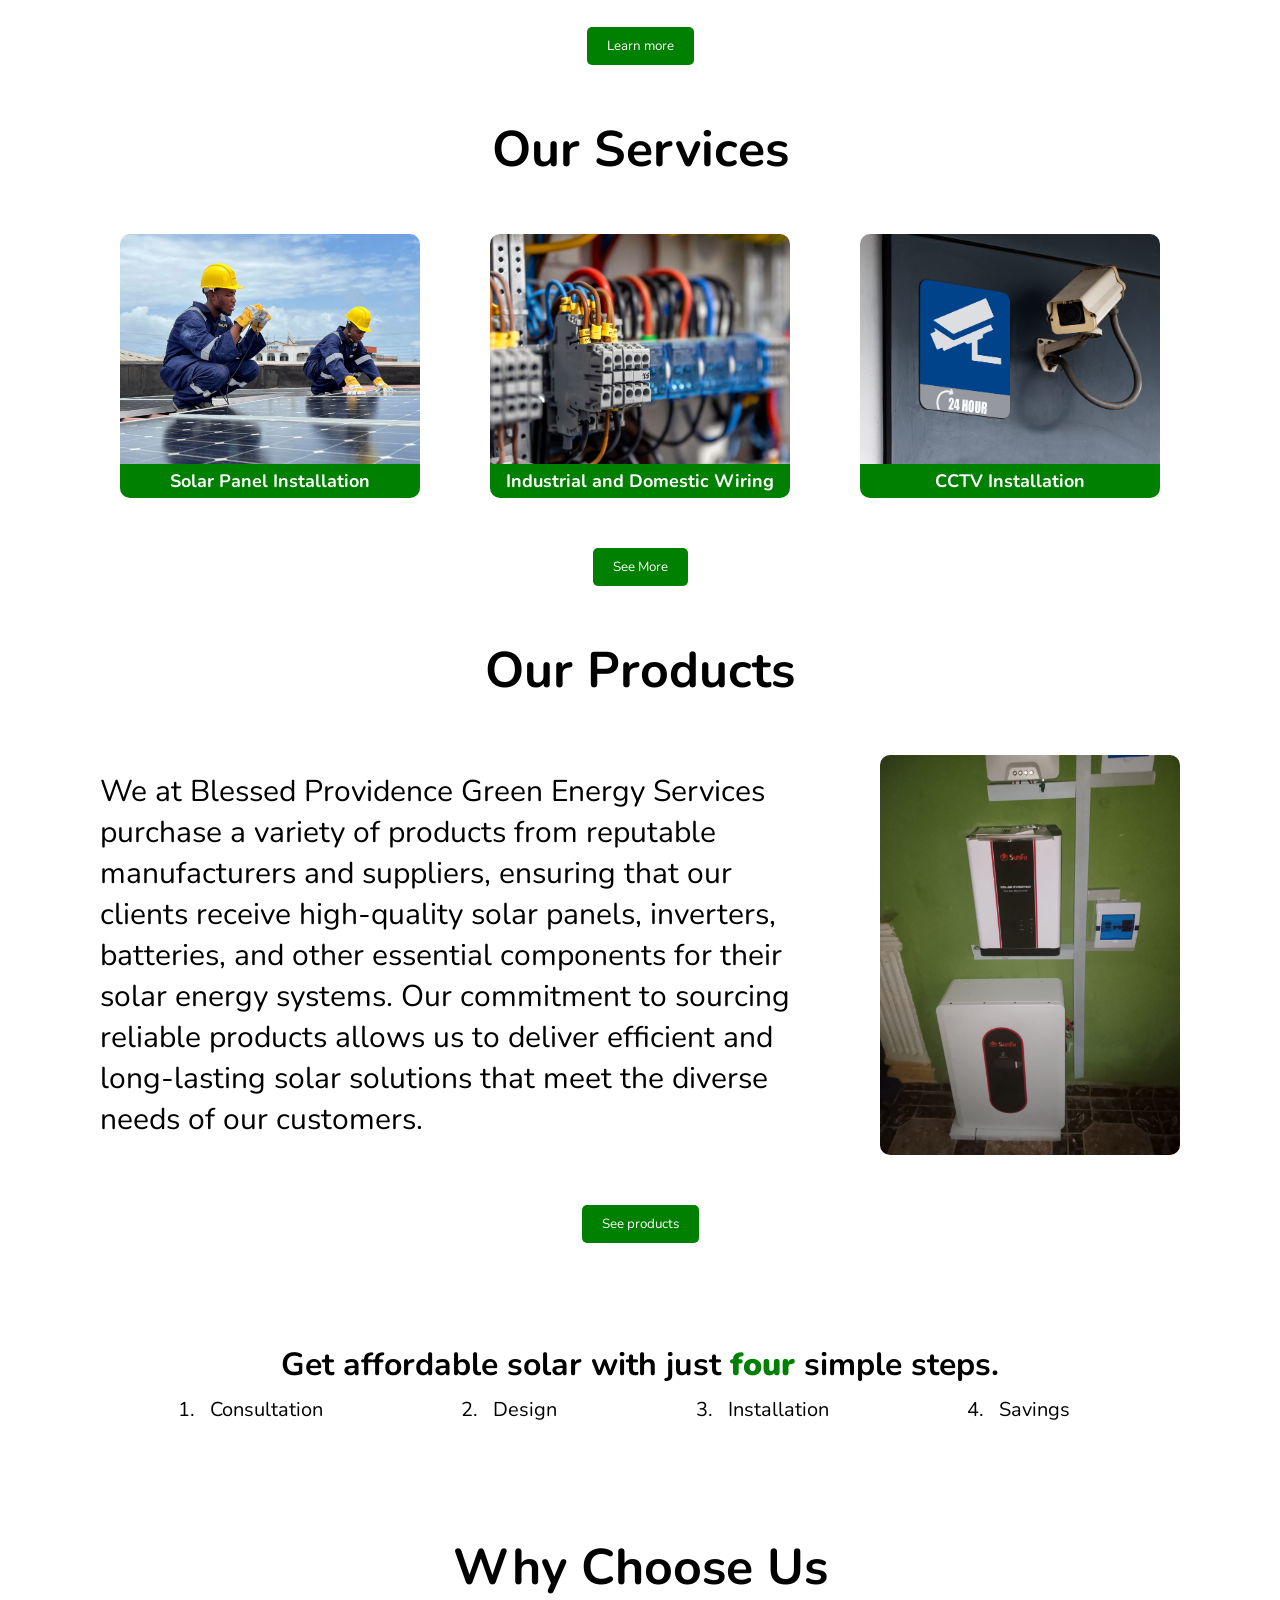
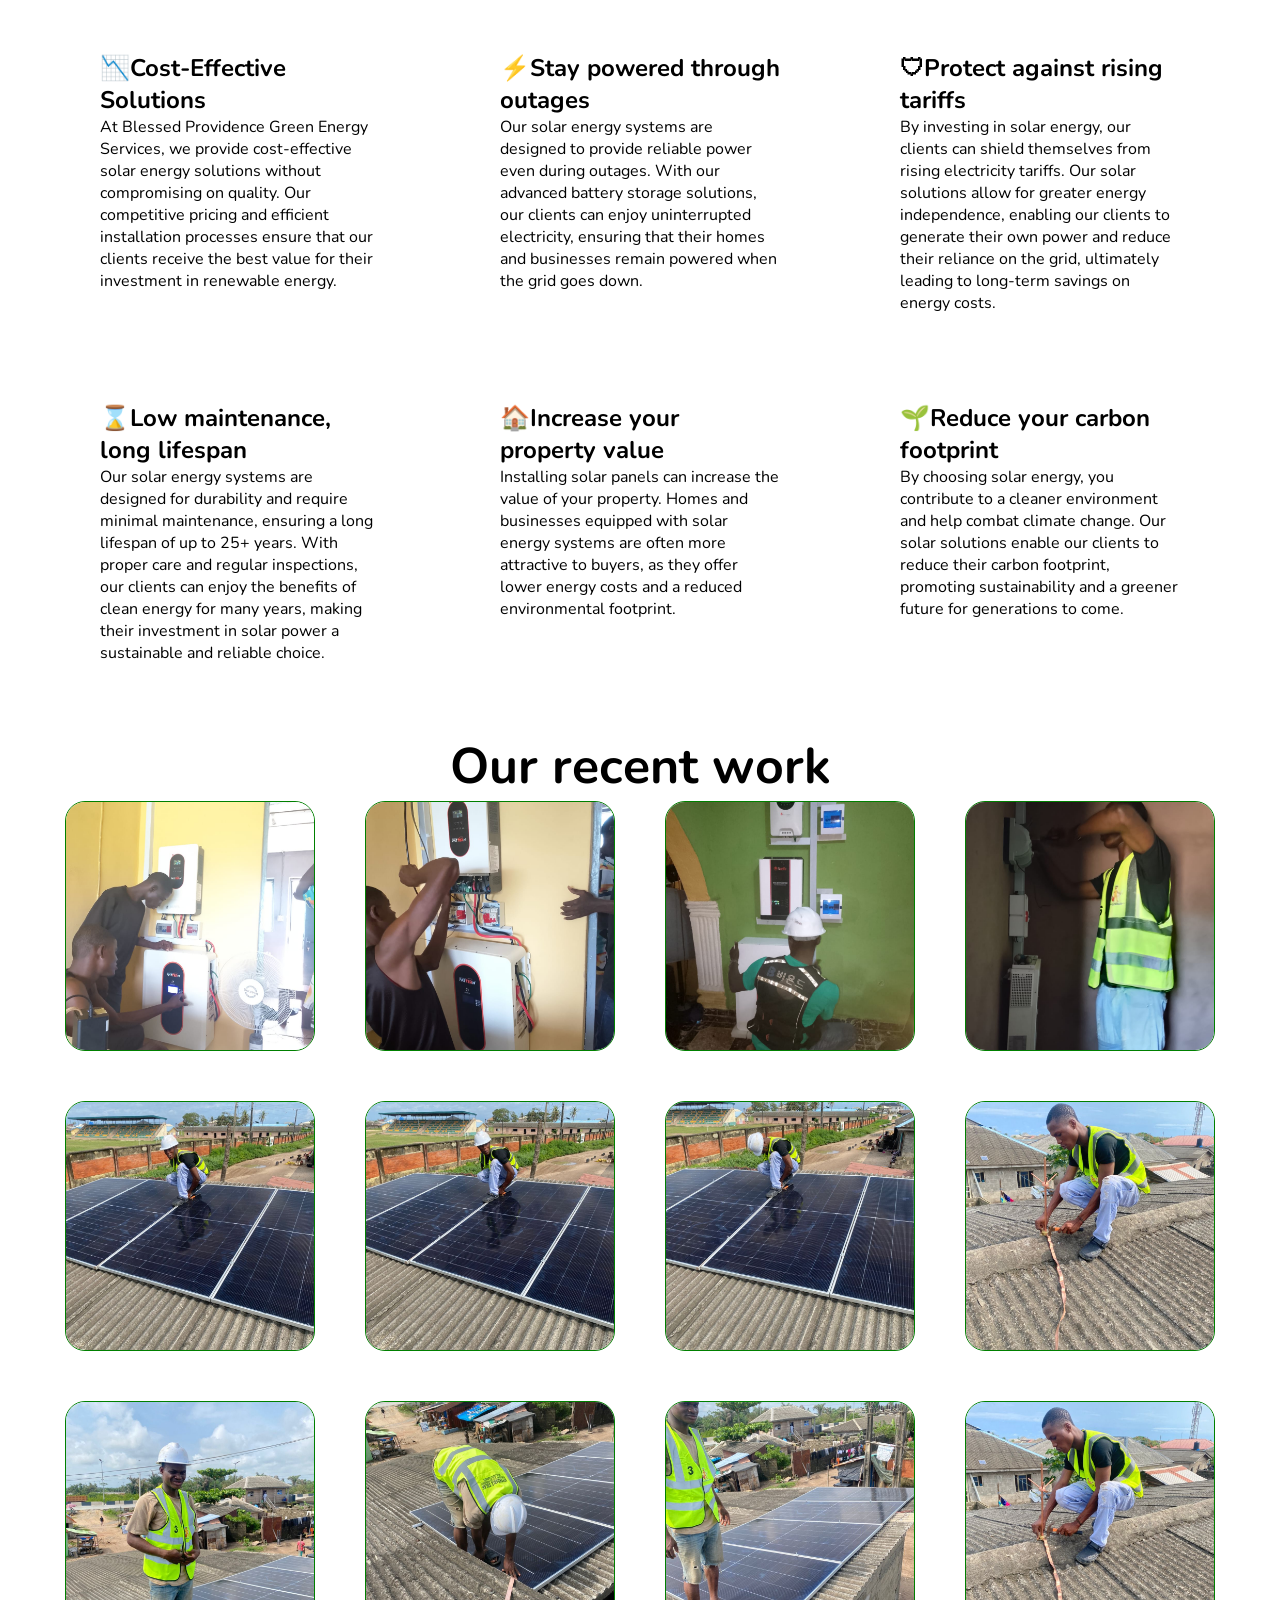
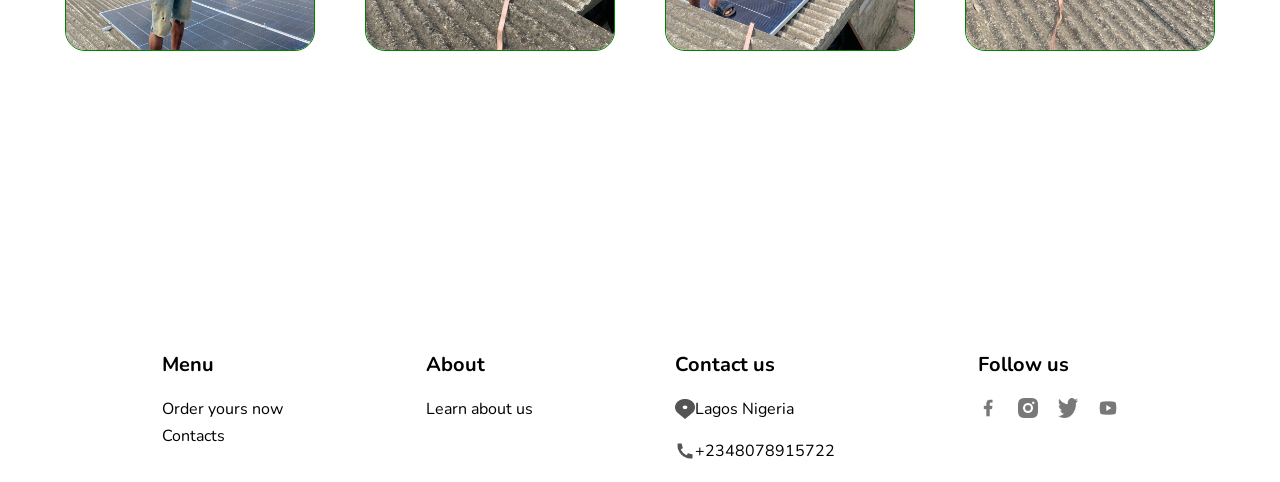
==== commit 497eadce: "added and styled pictures in recent work section" ====
--- a/index.html
+++ b/index.html
@@ -168,6 +168,23 @@
                 </div>
             </div>
         </section>
+        <section class="recent">
+            <h1>Our recent work</h1>
+            <div class="recent-pics">
+                <img src="New images/WhatsApp Image 2026-08-29 at 11.59.37.jpeg" alt="">
+                <img src="New images/WhatsApp Image 2026-08-29 at 12.00.17.jpeg" alt="">
+                <img src="New images/WhatsApp Image 2026-08-29 at 12.00.46.jpeg" alt="">
+                <img src="New images/WhatsApp Image 2026-08-29 at 12.00.50.jpeg" alt="">
+                <img src="New images/WhatsApp Image 2026-08-29 at 12.00.51(1).jpeg" alt="">
+                <img src="New images/WhatsApp Image 2026-08-29 at 12.00.51(2).jpeg" alt="">
+                <img src="New images/WhatsApp Image 2026-08-29 at 12.00.51.jpeg" alt="">
+                <img src="New images/WhatsApp Image 2026-08-29 at 12.00.52 (1).jpeg" alt="">
+                <img src="New images/WhatsApp Image 2026-08-29 at 12.00.52 (2).jpeg" alt="">
+                <img src="New images/WhatsApp Image 2026-08-29 at 12.00.52 (3).jpeg" alt="">
+                <img src="New images/WhatsApp Image 2026-08-29 at 12.00.52 (4).jpeg" alt="">
+                <img src="New images/WhatsApp Image 2026-08-29 at 12.00.52.jpeg" alt="">
+            </div>
+        </section>
         <section class="open">
             <h1>Opening Hours</h1>
             <div class="days">
--- a/style.css
+++ b/style.css
@@ -480,6 +480,33 @@
     background: none;
 }
 
+.recent{
+    display: flex;
+    align-items: center;
+    justify-content: center;
+    flex-direction: column;
+    width: 100vh;
+}
+
+.recent h1{
+    font-size: 50px;
+    background: none;
+}
+
+.recent-pics{
+    display: grid;
+    grid-template-columns: repeat(4, 3fr);
+    gap: 50px;
+}
+
+.recent-pics img{
+    width: 250px;
+    height: 250px;
+    object-fit: cover;
+    border-radius: 20px;
+    border: 1px solid green;
+}
+
 .open{
     margin-top: 50px;
     display: flex;
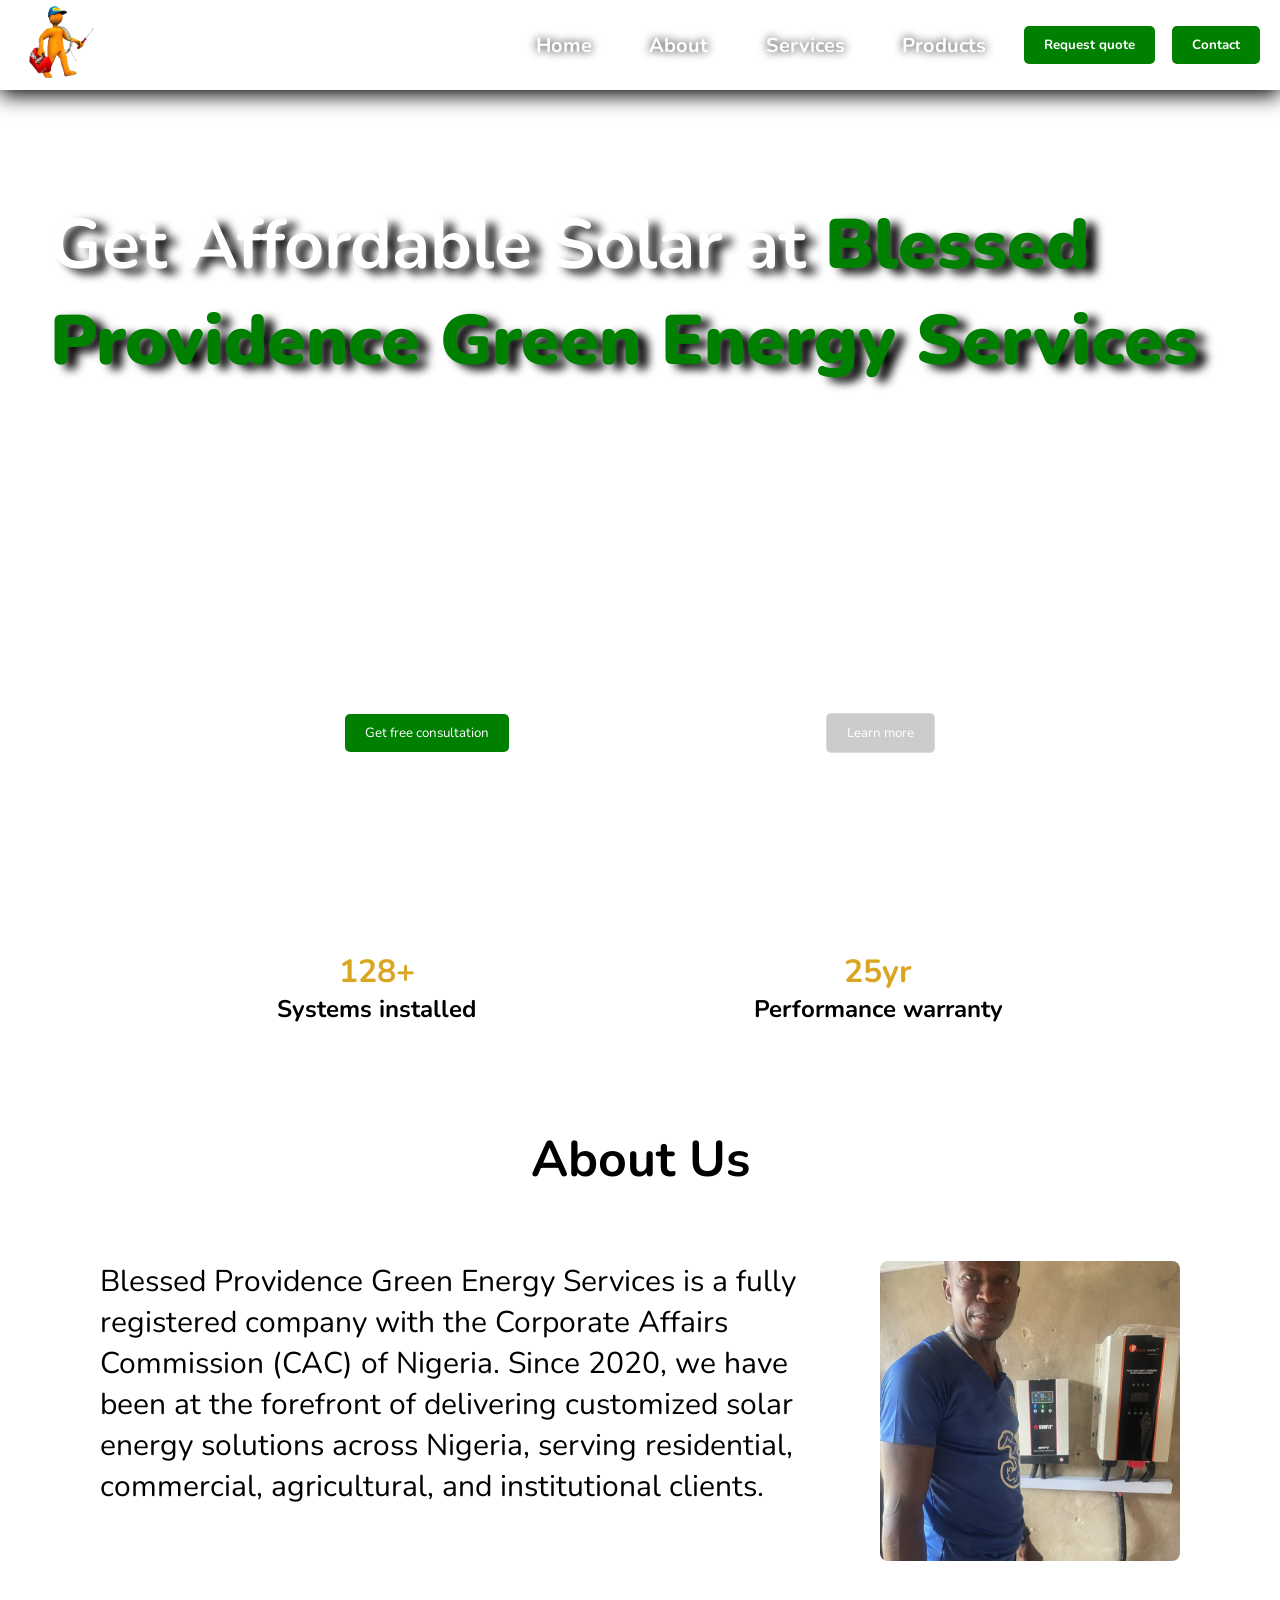
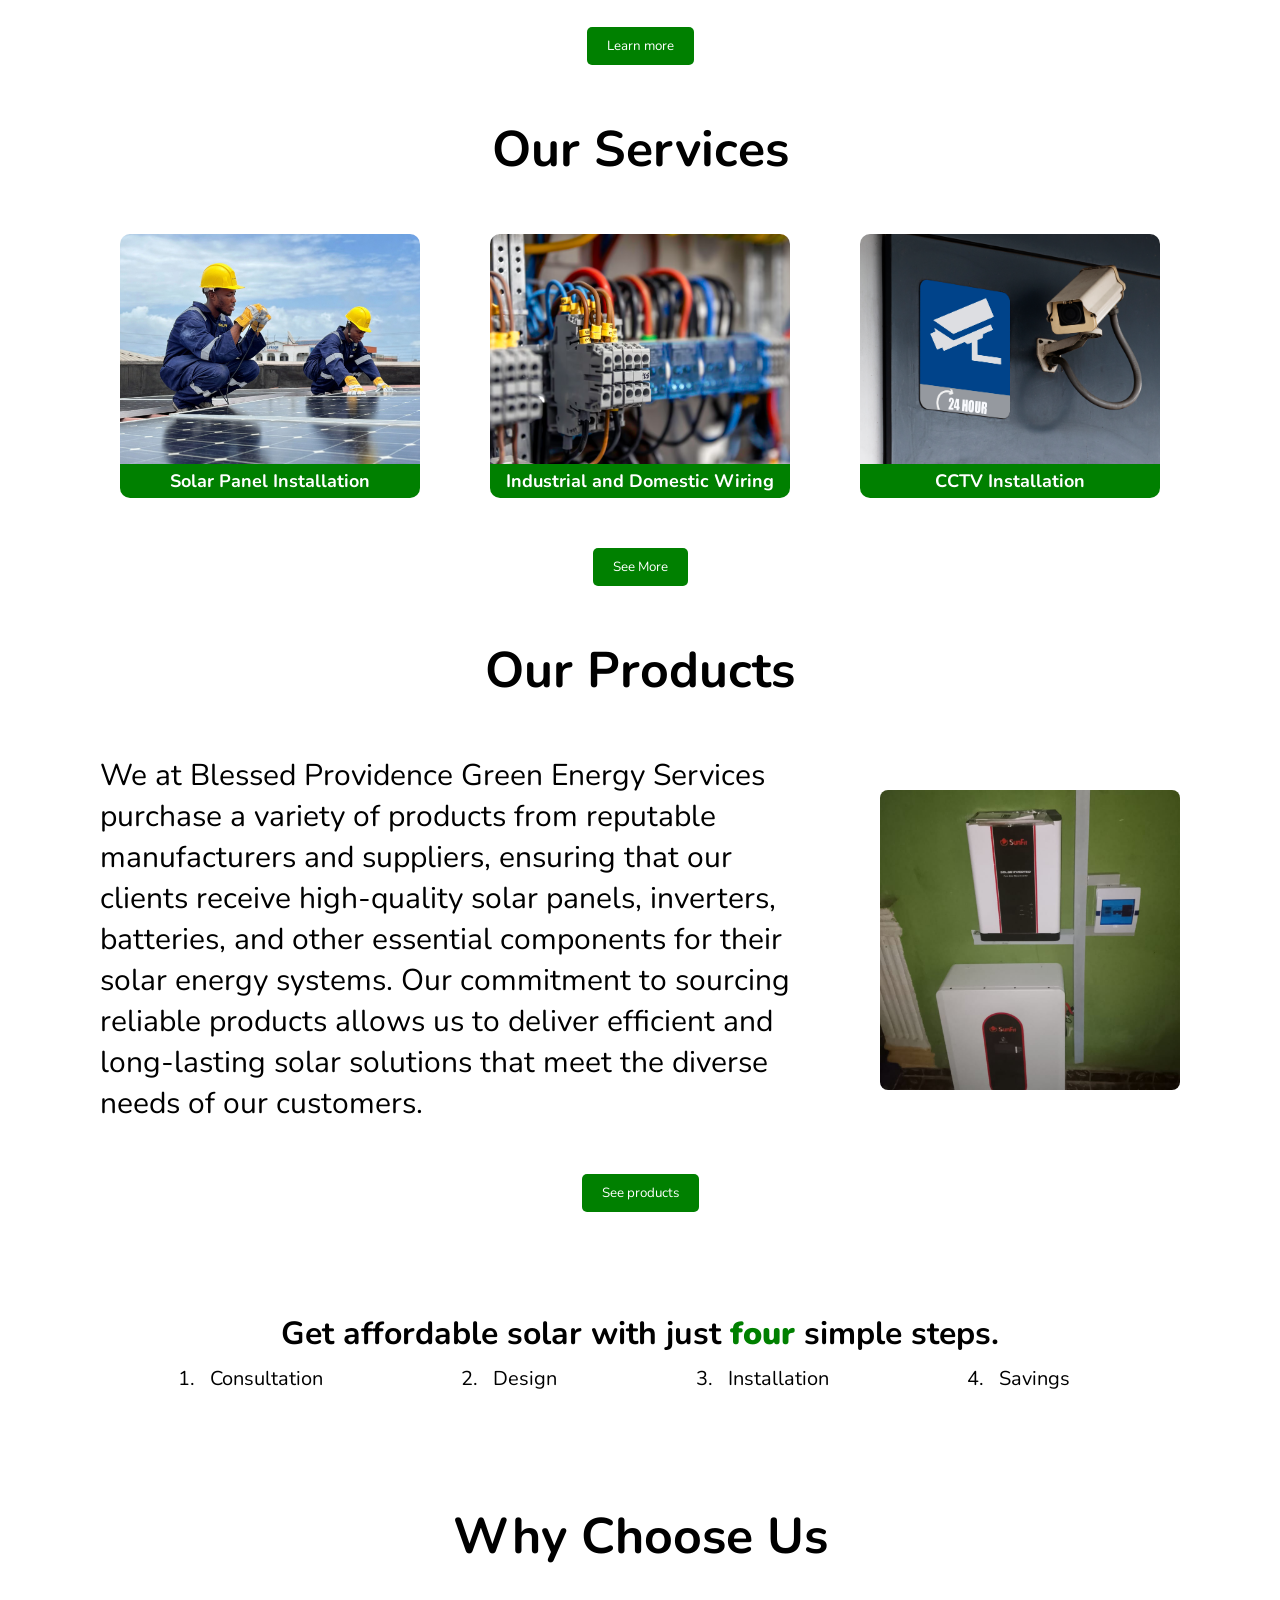
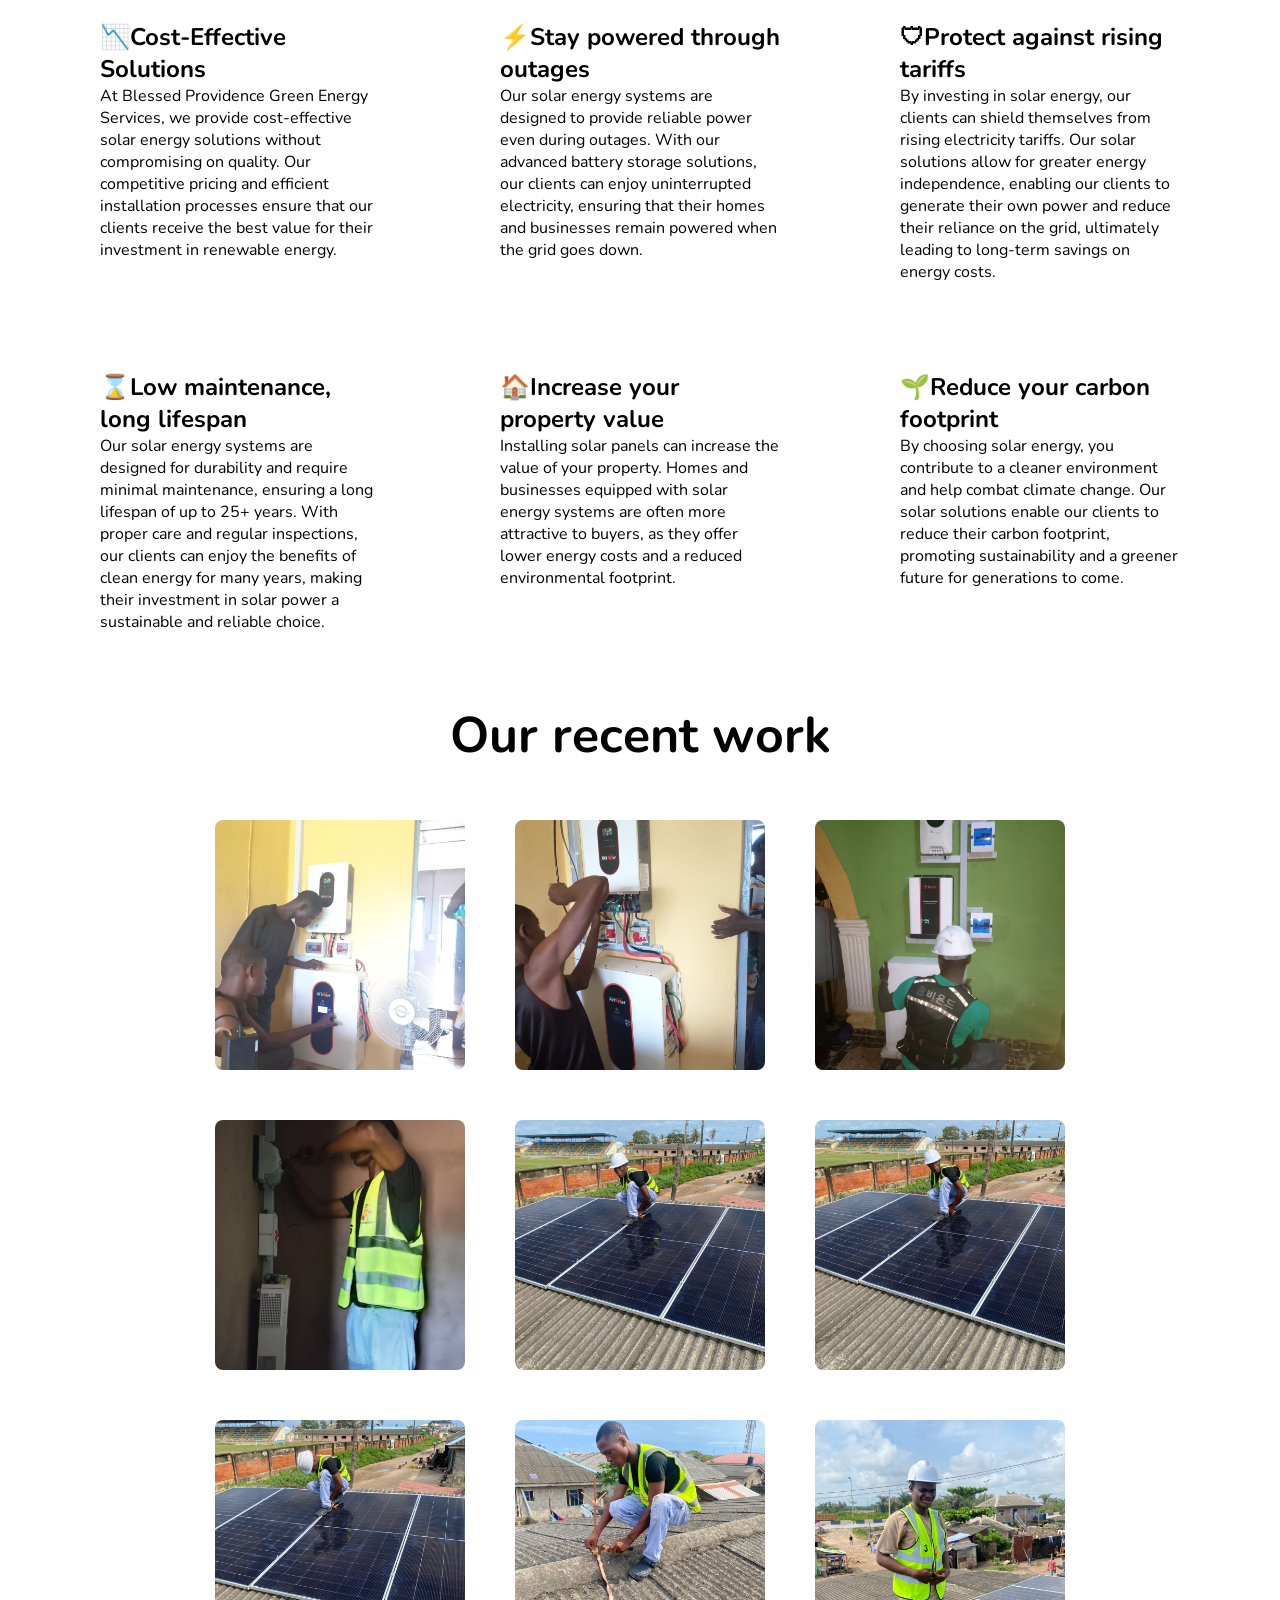
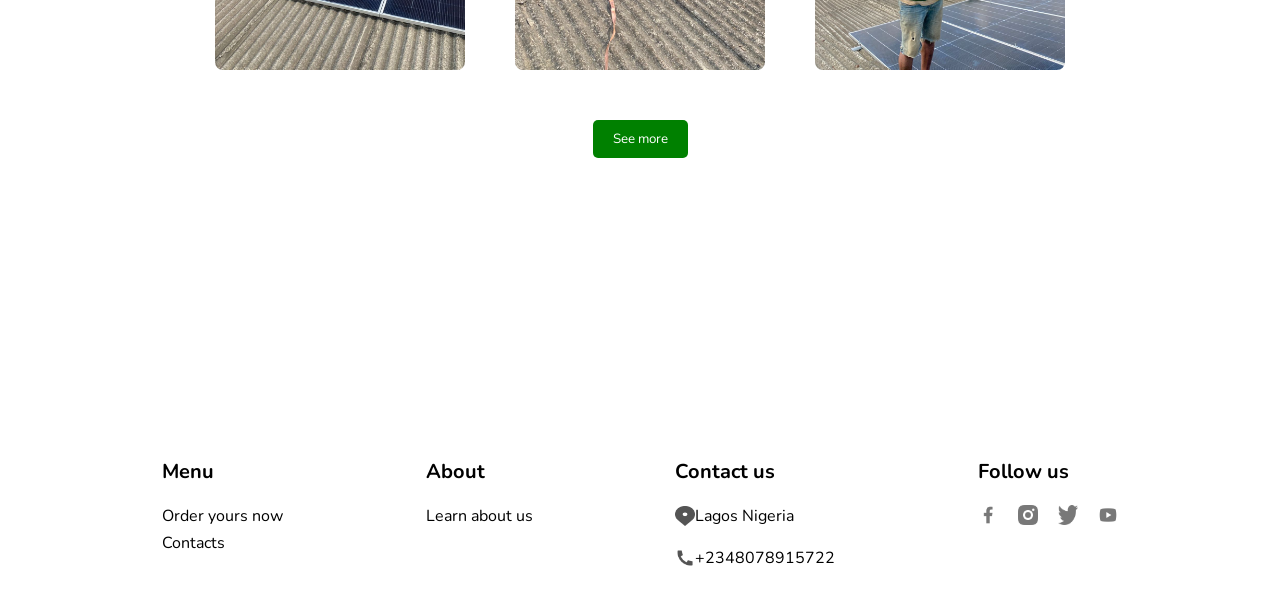
==== commit 14d17f5c: "Added and styled new images and recent images. Added overlay and text to images. Created recent.html" ====
--- a/index.html
+++ b/index.html
@@ -53,7 +53,14 @@
                     solar energy solutions across Nigeria, serving residential, 
                     commercial, agricultural, and institutional clients.
                 </p>
-                <img src="/images/IMG-20250918-WA0032.jpg" alt="About image">
+                <a href="/about.html">
+                    <div class="img-info">
+                        <img src="/images/IMG-20250918-WA0032.jpg" alt="About image">
+                        <div class="info-overlay">
+                            <h1>Engr. Goodtalk Oyenlayifa</h1>
+                        </div>
+                    </div>
+                </a>                
             </div>
             <a href="/about.html"><button class="more">Learn more</button></a>
         </section>
@@ -88,7 +95,14 @@
                     and long-lasting solar solutions that meet the diverse needs 
                     of our customers.
                 </p>
-                <img src="/images/WhatsApp Image 2026-08-04 at 17.08.14.jpeg" alt="">
+                <a href="/products.html">
+                    <div class="product-img">
+                        <img src="/images/WhatsApp Image 2026-08-04 at 17.08.14.jpeg" alt="">
+                        <div class="product-text">
+                            <h1>See products</h1>
+                        </div>
+                    </div>
+                </a>
             </div>
             <a href="/products.html"><button>See products</button></a>
         </section>
@@ -171,19 +185,62 @@
         <section class="recent">
             <h1>Our recent work</h1>
             <div class="recent-pics">
-                <img src="New images/WhatsApp Image 2026-08-29 at 11.59.37.jpeg" alt="">
-                <img src="New images/WhatsApp Image 2026-08-29 at 12.00.17.jpeg" alt="">
-                <img src="New images/WhatsApp Image 2026-08-29 at 12.00.46.jpeg" alt="">
-                <img src="New images/WhatsApp Image 2026-08-29 at 12.00.50.jpeg" alt="">
-                <img src="New images/WhatsApp Image 2026-08-29 at 12.00.51(1).jpeg" alt="">
-                <img src="New images/WhatsApp Image 2026-08-29 at 12.00.51(2).jpeg" alt="">
-                <img src="New images/WhatsApp Image 2026-08-29 at 12.00.51.jpeg" alt="">
-                <img src="New images/WhatsApp Image 2026-08-29 at 12.00.52 (1).jpeg" alt="">
-                <img src="New images/WhatsApp Image 2026-08-29 at 12.00.52 (2).jpeg" alt="">
-                <img src="New images/WhatsApp Image 2026-08-29 at 12.00.52 (3).jpeg" alt="">
-                <img src="New images/WhatsApp Image 2026-08-29 at 12.00.52 (4).jpeg" alt="">
-                <img src="New images/WhatsApp Image 2026-08-29 at 12.00.52.jpeg" alt="">
-            </div>
+                <div class="img-hover-card">
+                    <img src="New images/WhatsApp Image 2026-08-29 at 11.59.37.jpeg" alt="">
+                    <div class="overlay">
+                        <span class="overlay-text">Inverter connection</span>
+                    </div>
+                </div>
+                <div class="img-hover-card">
+                    <img src="New images/WhatsApp Image 2026-08-29 at 12.00.17.jpeg" alt="">
+                    <div class="overlay">
+                        <span class="overlay-text">Charge controller connection</span>
+                    </div>
+                </div>
+                <div class="img-hover-card">
+                    <img src="New images/WhatsApp Image 2026-08-29 at 12.00.46.jpeg" alt="">
+                    <div class="overlay">
+                        <span class="overlay-text">Battery monuting</span>
+                    </div>
+                </div>
+                <div class="img-hover-card">
+                    <img src="New images/WhatsApp Image 2026-08-29 at 12.00.50.jpeg" alt="">
+                    <div class="overlay">
+                        <span class="overlay-text">Connecting changeover</span>
+                    </div>
+                </div>
+                <div class="img-hover-card">
+                    <img src="New images/WhatsApp Image 2026-08-29 at 12.00.51(1).jpeg" alt="">
+                    <div class="overlay">
+                        <span class="overlay-text">Solar panel connection</span>
+                    </div>
+                </div>
+                <div class="img-hover-card">
+                    <img src="New images/WhatsApp Image 2026-08-29 at 12.00.51(2).jpeg" alt="">
+                    <div class="overlay">
+                        <span class="overlay-text">Solar panel connection</span>
+                    </div>
+                </div>
+                <div class="img-hover-card">
+                    <img src="New images/WhatsApp Image 2026-08-29 at 12.00.51.jpeg" alt="">
+                    <div class="overlay">
+                        <span class="overlay-text">Solar panel connection</span>
+                    </div>
+                </div>
+                <div class="img-hover-card">
+                    <img src="New images/WhatsApp Image 2026-08-29 at 12.00.52 (1).jpeg" alt="">
+                    <div class="overlay">
+                        <span class="overlay-text">Lightning arrestor and earthing</span>
+                    </div>
+                </div>
+                <div class="img-hover-card">
+                    <img src="New images/WhatsApp Image 2026-08-29 at 12.00.52 (2).jpeg" alt="">
+                    <div class="overlay">
+                        <span class="overlay-text">Solar panel connection</span>
+                    </div>
+                </div>
+            </div>
+            <a href="/recent.html"><button>See more</button></a>
         </section>
         <section class="open">
             <h1>Opening Hours</h1>
@@ -408,6 +465,90 @@
                 </div>
             </div>
         </div>
+        <div class="mobile-recent">
+            <h1>Our recent work</h1>
+            <div class="mobile-pics">
+                <div class="marquee-track1">
+                    <div class="mobile-left-pic">
+                        <img src="New images/WhatsApp Image 2026-08-29 at 11.59.37.jpeg" alt="">
+                        <h2>Inverter connection</h2>
+                    </div>
+                    <div class="mobile-left-pic">
+                        <img src="New images/WhatsApp Image 2026-08-29 at 12.00.17.jpeg" alt="">
+                        <h2>Charge controller connection</h2>
+                    </div>
+                    <div class="mobile-left-pic">
+                        <img src="New images/WhatsApp Image 2026-08-29 at 12.00.46.jpeg" alt="">
+                        <h2>Battery mounting</h2>
+                    </div>
+                    <div class="mobile-left-pic">
+                        <img src="New images/WhatsApp Image 2026-08-29 at 11.59.37.jpeg" alt="">
+                        <h2>Inverter connection</h2>
+                    </div>
+                    <div class="mobile-left-pic">
+                        <img src="New images/WhatsApp Image 2026-08-29 at 12.00.17.jpeg" alt="">
+                        <h2>Charge controller connection</h2>
+                    </div>
+                    <div class="mobile-left-pic">
+                        <img src="New images/WhatsApp Image 2026-08-29 at 12.00.46.jpeg" alt="">
+                        <h2>Battery mounting</h2>
+                    </div>
+                </div>
+                <div class="marquee-track2">
+                    <div class="mobile-left-pic">
+                        <img src="New images/WhatsApp Image 2026-08-29 at 12.00.50.jpeg" alt="">
+                        <h2>Connecting changeover</h2>
+                    </div>
+                    <div class="mobile-left-pic">
+                        <img src="New images/WhatsApp Image 2026-08-29 at 12.00.51(1).jpeg" alt="">
+                        <h2>Solar panel connection</h2>
+                    </div>
+                    <div class="mobile-left-pic">
+                        <img src="New images/WhatsApp Image 2026-08-29 at 12.00.51(2).jpeg" alt="">
+                        <h2>Solar panel connection</h2>
+                    </div>
+                    <div class="mobile-left-pic">
+                        <img src="New images/WhatsApp Image 2026-08-29 at 12.00.50.jpeg" alt="">
+                        <h2>Connecting changeover</h2>
+                    </div>
+                    <div class="mobile-left-pic">
+                        <img src="New images/WhatsApp Image 2026-08-29 at 12.00.51(1).jpeg" alt="">
+                        <h2>Solar panel connection</h2>
+                    </div>
+                    <div class="mobile-left-pic">
+                        <img src="New images/WhatsApp Image 2026-08-29 at 12.00.51(2).jpeg" alt="">
+                        <h2>Solar panel connection</h2>
+                    </div>
+                </div>
+                <div class="marquee-track3">
+                    <div class="mobile-left-pic">
+                        <img src="New images/WhatsApp Image 2026-08-29 at 12.00.51.jpeg" alt="">
+                        <h2>Solar panel connection</h2>
+                    </div>
+                    <div class="mobile-left-pic">
+                        <img src="New images/WhatsApp Image 2026-08-29 at 12.00.52 (1).jpeg" alt="">
+                        <h2>Lightning arrestor and earthing</h2>
+                    </div>
+                    <div class="mobile-left-pic">
+                        <img src="New images/WhatsApp Image 2026-08-29 at 12.00.52 (2).jpeg" alt="">
+                        <h2>Solar panel connection</h2>
+                    </div>
+                    <div class="mobile-left-pic">
+                        <img src="New images/WhatsApp Image 2026-08-29 at 12.00.51.jpeg" alt="">
+                        <h2>Solar panel connection</h2>
+                    </div>
+                    <div class="mobile-left-pic">
+                        <img src="New images/WhatsApp Image 2026-08-29 at 12.00.52 (1).jpeg" alt="">
+                        <h2>Lightning arrestor and earthing</h2>
+                    </div>
+                    <div class="mobile-left-pic">
+                        <img src="New images/WhatsApp Image 2026-08-29 at 12.00.52 (2).jpeg" alt="">
+                        <h2>Solar panel connection</h2>
+                    </div>
+                </div>
+            </div>
+            <a href="/recent.html"><button class="link-btn">See more</button></a>
+        </div>
         <div class="mobile-open">
             <h1>Opening Hours</h1>
             <div class="mobile-days">
--- a/style.css
+++ b/style.css
@@ -34,7 +34,7 @@
     box-shadow: 0px 5px 20px;
     position: fixed;
     top: 0%;
-    z-index: 1;
+    z-index: 4;
 }
 
 header img{
@@ -230,6 +230,7 @@
     display: flex;
     align-items: start;
     justify-content: space-between;
+    flex-shrink: 0;
     padding: 50px;
     background-color: white;
     color: black;
@@ -242,16 +243,59 @@
     background: none;
 }
 
-.left-about img{
-    border-radius: 10px;
+.img-info{
+    position: relative;
+    overflow: hidden;
+    border-radius: 8px;
+    cursor: pointer;
     width: 300px;
-    height: auto;
+    height: 300px;
+}
+
+.img-info img{
+    display: block;
+    width: 100%;
+    height: 100%;
     object-fit: cover;
-    transition: transform 0.3s;
-}
-
-.left-about img:hover{
-    transform: scale(1.03);
+    object-position: center;
+    transition: transform 0.3s ease, filter 0.3s ease;
+    z-index: 1;
+}
+
+.img-info:hover img{
+    transform: scale(1.1);
+    filter: blur(3px);
+}
+
+.info-overlay{
+    position: absolute;
+    padding: 30px;
+    z-index: 2;
+    inset: 0;
+    display: flex;
+    align-items: center;
+    justify-content: center;
+    background: rgba(0, 0, 0, 0.3);
+    opacity: 0;
+    transition: opacity 0.3s ease;
+}
+
+.img-info:hover .info-overlay{
+    opacity: 1;
+}
+
+.info-overlay h1{
+    text-align: center;
+    color: white;
+    background: none;
+    font-size: 1.25rem;
+    font-weight: 600;
+    transform: translateY(10px);
+    transition: transform 0.3s ease;
+}
+
+.img-info:hover .info-overlay h1{
+    transform: translateY(0);
 }
 
 .about button{
@@ -366,16 +410,59 @@
     background: none;
 }
 
-.product-side img{
-    border-radius: 10px;
+.product-img{
+    position: relative;
+    overflow: hidden;
+    border-radius: 8px;
+    cursor: pointer;
     width: 300px;
-    height: auto;
+    height: 300px;
+}
+
+.product-img img{
+    display: block;
+    width: 100%;
+    height: 100%;
     object-fit: cover;
-    transition: transform 0.3s;
-}
-
-.product-side img:hover{
-    transform: scale(1.03);
+    object-position: center;
+    transition: transform 0.3s ease, filter 0.3s ease;
+    z-index: 1;
+}
+
+.product-img:hover img{
+    transform: scale(1.1);
+    filter: blur(3px);
+}
+
+.product-text{
+    position: absolute;
+    padding: 30px;
+    z-index: 2;
+    inset: 0;
+    display: flex;
+    align-items: center;
+    justify-content: center;
+    background: rgba(0, 0, 0, 0.3);
+    opacity: 0;
+    transition: opacity 0.3s ease;
+}
+
+.product-img:hover .product-text{
+    opacity: 1;
+}
+
+.product-text h1{
+    text-align: center;
+    color: white;
+    background: none;
+    font-size: 1.25rem;
+    font-weight: 600;
+    transform: translateY(10px);
+    transition: transform 0.3s ease;
+}
+
+.product-img:hover .product-text h1{
+    transform: translateY(0);
 }
 
 .products button{
@@ -485,6 +572,7 @@
     align-items: center;
     justify-content: center;
     flex-direction: column;
+    gap: 50px;
     width: 100vh;
 }
 
@@ -495,16 +583,78 @@
 
 .recent-pics{
     display: grid;
-    grid-template-columns: repeat(4, 3fr);
+    grid-template-columns: repeat(3, 3fr);
     gap: 50px;
 }
 
-.recent-pics img{
+.img-hover-card{
+    position: relative;
+    overflow: hidden;
+    border-radius: 8px;
+    cursor: pointer;
+    height: 250px;
     width: 250px;
-    height: 250px;
+}
+
+.img-hover-card img{
+    display: block;
+    width: 100%;
+    height: 100%;
     object-fit: cover;
-    border-radius: 20px;
-    border: 1px solid green;
+    object-position: center;
+    transition: transform 0.3s ease, filter 0.3s ease;
+    z-index: 1;
+}
+
+.img-hover-card:hover img{
+    transform: scale(1.1);
+    filter: blur(3px);
+}
+
+.overlay{
+    position: absolute;
+    z-index: 2;
+    inset: 0;
+    display: flex;
+    align-items: center;
+    justify-content: center;
+    background: rgba(0, 0, 0, 0.3);
+    opacity: 0;
+    transition: opacity 0.3s ease;
+}
+
+.img-hover-card:hover .overlay{
+    opacity: 1;
+}
+
+.overlay-text{
+    text-align: center;
+    color: white;
+    background: none;
+    font-size: 1.25rem;
+    font-weight: 600;
+    transform: translateY(10px);
+    transition: transform 0.3s ease;
+}
+
+.img-hover-card:hover .overlay-text{
+    transform: translateY(0);
+}
+
+.recent button{
+    background-color: green;
+    color: white;
+    padding: 10px 20px;
+    border: none;
+    border-radius: 5px;
+    transition: background-color 0.3s, color 0.3s, transform 0.3s;
+    cursor: pointer;
+}
+
+.recent button:hover{
+    transform: scale(1.1);
+    background-color: rgb(0, 77, 0);
+    color: white;
 }
 
 .open{
@@ -1060,6 +1210,94 @@
         font-size: 16px;
     }
 
+    .mobile-recent{
+        display: flex;
+        align-items: center;
+        justify-content: center;
+        flex-direction: column;
+        width: 100%;
+    }
+
+    .mobile-recent h1{
+        font-size: 50px;
+        background: none;
+    }
+
+    .mobile-pics{
+        display: flex;
+        align-items: center;
+        justify-content: space-between;
+        flex-direction: column;
+        width: 100%;
+        height: fit-content;
+        overflow: hidden;
+    }
+
+    .marquee-track1{
+        display: flex;
+        align-items: center;
+        width: max-content;
+        animation: scroll-left 15s linear infinite;
+        height: 300px;
+        gap: 20px;
+    }
+
+    .marquee-track2{
+        display: flex;
+        align-items: center;
+        width: max-content;
+        animation: scroll-right 15s linear infinite;
+        height: 300px;
+        gap: 20px;
+    }
+
+    .marquee-track3{
+        display: flex;
+        align-items: center;
+        width: max-content;
+        animation: scroll-left 15s linear infinite;
+        height: 300px;
+        gap: 20px;
+    }
+
+    .mobile-left-pic{
+        display: flex;
+        align-items: center;
+        justify-content: center;
+        position: relative;
+        width: 100%;
+        height: 250px;
+        border-radius: 20px;
+        contain: content;
+        border: 1px solid rgba(255, 255, 255, 0.5);
+    }
+
+    .mobile-left-pic::after{
+        content: "";
+        position: absolute;
+        inset: 0;
+        background: linear-gradient(to bottom, rgba(0, 0, 0, 0) 1%, #14161f 100%);
+        pointer-events: none;
+        z-index: 1;
+    }
+
+    .mobile-left-pic img{
+        object-fit: cover;
+        height: 100%;
+        width: 250px;
+        z-index: 0;
+    }
+    .mobile-left-pic h2{
+        text-align: center;
+        position: absolute;
+        background: none;
+        font-size: 15px;
+        font-weight: 800;
+        top: 150px;
+        color: white;
+        z-index: 2;
+    }
+
     .mobile-open{
         display: flex;
         align-items: center;
@@ -1612,6 +1850,93 @@
         font-size: 12px;
     }
 
+    .mobile-recent{
+        display: flex;
+        align-items: center;
+        justify-content: center;
+        flex-direction: column;
+        width: 100%;
+    }
+
+    .mobile-recent h1{
+        font-size: 24px;
+        background: none;
+    }
+
+    .mobile-pics{
+        display: flex;
+        align-items: center;
+        justify-content: space-between;
+        flex-direction: column;
+        width: 100%;
+        height: fit-content;
+        overflow: hidden;
+    }
+
+    .marquee-track1{
+        display: flex;
+        align-items: center;
+        width: max-content;
+        animation: scroll-left 15s linear infinite;
+        height: 250px;
+        gap: 20px;
+    }
+
+    .marquee-track2{
+        display: flex;
+        align-items: center;
+        width: max-content;
+        animation: scroll-right 15s linear infinite;
+        height: 250px;
+        gap: 20px;
+    }
+
+    .marquee-track3{
+        display: flex;
+        align-items: center;
+        width: max-content;
+        animation: scroll-left 15s linear infinite;
+        height: 250px;
+        gap: 20px;
+    }
+
+    .mobile-left-pic{
+        display: flex;
+        align-items: center;
+        justify-content: center;
+        position: relative;
+        width: 100%;
+        height: 200px;
+        border-radius: 20px;
+        contain: content;
+    }
+
+    .mobile-left-pic::after{
+        content: "";
+        position: absolute;
+        inset: 0;
+        background: linear-gradient(to bottom, rgba(0, 0, 0, 0) 1%, #14161f 100%);
+        pointer-events: none;
+        z-index: 1;
+    }
+
+    .mobile-left-pic img{
+        object-fit: cover;
+        height: 100%;
+        width: 200px;
+        z-index: 0;
+    }
+    .mobile-left-pic h2{
+        text-align: center;
+        position: absolute;
+        background: none;
+        font-size: 10px;
+        font-weight: 700;
+        top: 150px;
+        color: white;
+        z-index: 2;
+    }
+
     .mobile-open{
         display: flex;
         align-items: center;
@@ -2167,6 +2492,94 @@
         font-size: 12px;
     }
 
+    .mobile-recent{
+        display: flex;
+        align-items: center;
+        justify-content: center;
+        flex-direction: column;
+        width: 100%;
+    }
+
+    .mobile-recent h1{
+        font-size: 24px;
+        background: none;
+    }
+
+    .mobile-pics{
+        display: flex;
+        align-items: center;
+        justify-content: space-between;
+        flex-direction: column;
+        width: 100%;
+        height: fit-content;
+        overflow: hidden;
+    }
+
+    .marquee-track1{
+        display: flex;
+        align-items: center;
+        width: max-content;
+        animation: scroll-left 15s linear infinite;
+        height: 200px;
+        gap: 20px;
+    }
+
+    .marquee-track2{
+        display: flex;
+        align-items: center;
+        width: max-content;
+        animation: scroll-right 15s linear infinite;
+        height: 200px;
+        gap: 20px;
+    }
+
+    .marquee-track3{
+        display: flex;
+        align-items: center;
+        width: max-content;
+        animation: scroll-left 15s linear infinite;
+        height: 200px;
+        gap: 20px;
+    }
+
+    .mobile-left-pic{
+        display: flex;
+        align-items: center;
+        justify-content: center;
+        position: relative;
+        width: 100%;
+        height: 150px;
+        border-radius: 20px;
+        contain: content;
+        border: 1px solid rgba(255, 255, 255, 0.5);
+    }
+
+    .mobile-left-pic::after{
+        content: "";
+        position: absolute;
+        inset: 0;
+        background: linear-gradient(to bottom, rgba(0, 0, 0, 0) 1%, #14161f 100%);
+        pointer-events: none;
+        z-index: 1;
+    }
+
+    .mobile-left-pic img{
+        object-fit: cover;
+        height: 100%;
+        width: 150px;
+        z-index: 0;
+    }
+    .mobile-left-pic h2{
+        text-align: center;
+        position: absolute;
+        background: none;
+        font-size: 15px;
+        font-weight: 500;
+        top: 100px;
+        color: white;
+        z-index: 2;
+    }
+
     .mobile-open{
         display: flex;
         align-items: center;
@@ -2562,7 +2975,7 @@
         justify-content: space-between;
         flex-direction: column;
         width: 100%;
-        height: 700px;
+        height: 730px;
     }
 
     .mobile-services h1{
@@ -2610,7 +3023,7 @@
         justify-content: space-between;
         flex-direction: column;
         width: 100%;
-        height: 600px;
+        height: 650px;
         padding: 10px 30px;
     }
 
@@ -2719,6 +3132,94 @@
     .mobile-cost p{
         color: black;
         font-size: 10px;
+    }
+
+    .mobile-recent{
+        display: flex;
+        align-items: center;
+        justify-content: center;
+        flex-direction: column;
+        width: 100%;
+    }
+
+    .mobile-recent h1{
+        font-size: 24px;
+        background: none;
+    }
+
+    .mobile-pics{
+        display: flex;
+        align-items: center;
+        justify-content: space-between;
+        flex-direction: column;
+        width: 100%;
+        height: fit-content;
+        overflow: hidden;
+    }
+
+    .marquee-track1{
+        display: flex;
+        align-items: center;
+        width: max-content;
+        animation: scroll-left 15s linear infinite;
+        height: 200px;
+        gap: 20px;
+    }
+
+    .marquee-track2{
+        display: flex;
+        align-items: center;
+        width: max-content;
+        animation: scroll-right 15s linear infinite;
+        height: 200px;
+        gap: 20px;
+    }
+
+    .marquee-track3{
+        display: flex;
+        align-items: center;
+        width: max-content;
+        animation: scroll-left 15s linear infinite;
+        height: 200px;
+        gap: 20px;
+    }
+
+    .mobile-left-pic{
+        display: flex;
+        align-items: center;
+        justify-content: center;
+        position: relative;
+        width: 100%;
+        height: 150px;
+        border-radius: 20px;
+        contain: content;
+        border: 1px solid rgba(255, 255, 255, 0.5);
+    }
+
+    .mobile-left-pic::after{
+        content: "";
+        position: absolute;
+        inset: 0;
+        background: linear-gradient(to bottom, rgba(0, 0, 0, 0) 1%, #14161f 100%);
+        pointer-events: none;
+        z-index: 1;
+    }
+
+    .mobile-left-pic img{
+        object-fit: cover;
+        height: 100%;
+        width: 150px;
+        z-index: 0;
+    }
+    .mobile-left-pic h2{
+        text-align: center;
+        position: absolute;
+        background: none;
+        font-size: 10px;
+        font-weight: 500;
+        top: 100px;
+        color: white;
+        z-index: 2;
     }
 
     .mobile-open{
@@ -2860,3 +3361,22 @@
     }
 }
 
+@keyframes scroll-left {
+    0%{
+        transform: translateX(35%);
+    }
+    100%{
+        transform: translateX(-35%);
+    }
+    
+}
+
+@keyframes scroll-right {
+    0%{
+        transform: translateX(-35%);
+    }
+    100%{
+        transform: translateX(35%);
+    }
+    
+}
